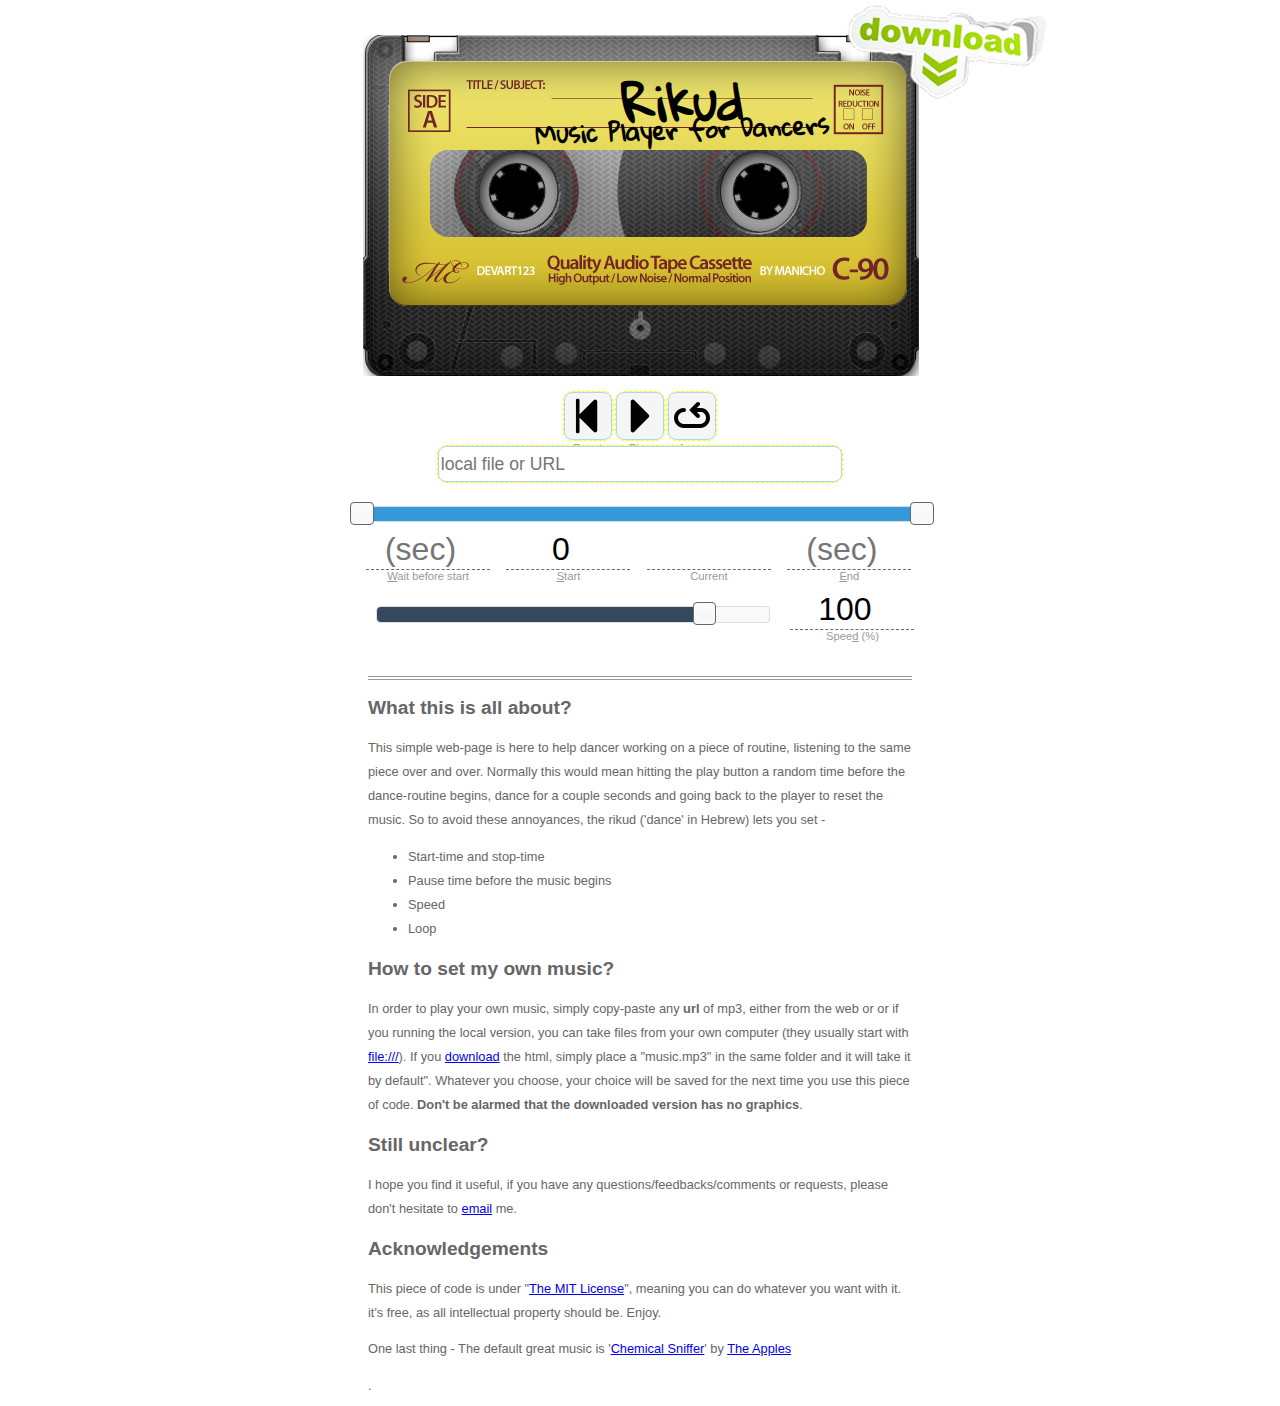
==== index.html @ 5a328374 "adding dropbox #2" ====
<!DOCTYPE html>
<html>
<head lang="en">
    <meta charset="UTF-8">
    <title>Rikud: Music Player for dancers</title>
    <style>
        body {
            font-family: arial, halvetica;
        }

        .error {
            color: maroon;
        }

        .u {
            text-decoration: underline;
        }

        .title {
            clear: both;
            display: block;
        }
        .subtitle {
            font-size: 1rem;
        }

        .remote-only {
            display: none;
        }
        /* ============================================================================================ */
        .cassette-label { text-align:center;}
        .controls {
            margin: 0 auto;
            width: 35rem;
        }

        .buttons {
            list-style:none;
            margin: 0 auto 1rem;
            padding: 0;
            text-align: center;
        }

        .buttons li{
            display: inline-block;
            margin:0;
        }

        .buttons input,
        .button {
            border: 0.1rem solid lightblue;
            border-radius:0.5rem;
            font-size:1.1rem;
            outline: 0.1rem dashed yellow;
            height: 32px;
        }
        .button {
            background-color: whitesmoke;
            cursor: pointer;
            width: 64px;
        }

        button.pressed,
        button:active {
            background-color: lightblue;
        }

        button.pressed label,
        button:active label {
            color: white;
        },
        .buttons .file {
            width:20rem;
        }
        .countdown {
            margin: 3% 47%;
            color: black;
            -webkit-text-fill-color: #c0392b; /* Will override color (regardless of order) */
            -webkit-text-stroke-width: 1px;
            -webkit-text-stroke-color: black;
            position: absolute;
            font-size:9rem;
            font-family: 'Walter Turncoat', cursive;
            z-index: 99;
        }

        /* ============================================================================================ */
        .controls label {
            color: #999;
            display: block;
            font-size:0.7rem;
            text-align: center;
        }
        .controls input[type="number"], .position {
            border: none;
            border-bottom: 0.1rem dashed dimgray;
            text-align: center;
            width: 7.5rem;
            font-size: 2rem;
        }

        .progress-control {
            list-style: none;
            margin: 0.5rem 0;
            padding: 0;
        }
        .progress-control li{
            display: inline-block;
            vertical-align: top;
            text-align: center;
            width:8.5rem;
        }

        .progress-bar {
            width: 100%;
        }

        .speedFieldRow {
            display: inline-block;
            text-align:center;
        }

        .speed-bar {
            width: 24.5rem;
            vertical-align: top;
            margin: 1rem;
        }
        /* ============================================================================================ */
        .readme {
            font-size: 0.8rem;
            width: 34rem;
            margin: 2rem auto 0;
            border-top: 0.3rem double #999;
            color: #666;
            line-height: 1.5rem;
        }
    </style>
</head>
<body id="body" class="">
<noscript class="error">
    <h2>JavaScript is disabled in your browser. How do you expect FileDrop to work?</h2>
</noscript>

<a href="index.html" id="linkDownload" accesskey="d" download="rikud" class="remote-only link-download" title="Download Player"><span>Download</span></a>

<audio id="audio" preload="none" type="audio/mpeg"></audio>

<div id="countdown" class="countdown"></div>
<header class="visuals remote-only">
    <div class="progress">
        <div class="cassette-parts cassette-back"></div>
        <div class="wheel-animation wheel-animation-left"></div>
        <div class="wheel-animation wheel-animation-right"></div>
        <div class="cassette-parts cassette-cover"></div>
        <h1 class="cassette-label"><span class="title">Rikud</span><span class="subtitle">Music Player for Dancers</span></h1>
        <div class="wheel-wrapper"><div id="wheel-left" class="wheel"></div><div class="wheel-height-keeper"></div></div>
        <div class="wheel-wrapper"><div id="wheel-right" class="wheel"></div><div class="wheel-height-keeper"></div></div>
    </div>
</header>

<form id="controls" class="controls">
    <div id="buttons" class="buttons">
        <button id="btnReset" name="btnReset" title="Reset" accesskey="r" class="button reset"><label class="lblButton" for="btnReset"><span class="u">R</span>eset</label></button>
        <button id="btnPlay"  name="btnPlay" title="Play" accesskey="p" class="button play"><label class="lblButton" for="btnPlay"><span class="u">P</span>lay</label></button>
        <button id="btnLoop"  name="btnLoop" title="Loop" accesskey="l" class="button loop"><label class="lblButton" for="btnLoop"> <span class="u">L</span>oop</label></button>
        <input type="text" id="file" name="file" class="file" required="required" placeholder="local file or URL"/>
    </div>

    <input type="range" name="progressBar" id="progressBar" class="progress-bar" min="0" max="1" value="0" step="0.001" />

    <ul class="progress-control">
        <li>
            <input type="number" name="delay" id="delay" placeholder="(sec)" min="0"/>
            <label for="end"><span class="u">W</span>ait before start</label>
        </li>
        <li>
            <input type="number" name="start" id="start" placeholder="(sec)" min="0"/>
            <label for="start"><span class="u">S</span>tart</label>
        </li>
        <li id="progress">
            <input name="currentPosition" id="currentPosition" type="text" class="position" readonly="readonly" />
            <label for="currentPosition">Current</label>
        </li>
        <li>
            <input type="number" name="end" id="end" placeholder="(sec)" min="0" />
            <label for="end"><span class="u">E</span>nd</label>
        </li>
    </ul>
    <input type="range" name="speedBar" id="speedBar" class="speed-bar" min="50" max="110" value="100" orient="horizontal"/>
    <div class="speedFieldRow">
        <input type="number" name="speed" id="speed" class="speed" min="50" max="110" value="100"/>
        <label for="speed">Spee<span class="u">d</span> (%)</label>
    </div>
</form>
<div class="readme">
    <h2>What this is all about?</h2>
    <p>
        This simple web-page is here to help dancer working on a piece of routine, listening to the same piece over and over.
        Normally this would mean hitting the play button a random time before the dance-routine begins, dance for a couple seconds and going back to the player to reset the music.
        So to avoid these annoyances, the rikud ('dance' in Hebrew) lets you set -
    </p>
    <ul>
        <li>Start-time and stop-time</li>
        <li>Pause time before the music begins</li>
        <li>Speed</li>
        <li>Loop</li>
    </ul>
    <h2>How to set my own music?</h2>
    <p>
        In order to play your own music, simply copy-paste any <strong>url</strong> of mp3, either from the web or or if you running the local version, you can take files from your own computer (they usually start with <a href="file:///" target="_blank">file:///</a>).
        If you <a href="index.html" download="rikud" title="Download Player">download</a> the html, simply place a "music.mp3" in the same folder and it will take it by default".
        Whatever you choose, your choice will be saved for the next time you use this piece of code.
        <strong>Don't be alarmed that the downloaded version has no graphics</strong>.
    </p>
    <h2>Still unclear?</h2>
    <p>I hope you find it useful, if you have any questions/feedbacks/comments or requests, please don't hesitate to <a href="mailto:odedshr@gmail.com" target="_blank">email</a> me.</p>
    <h2>Acknowledgements</h2>
    <p>This piece of code is under "<a href="http://opensource.org/licenses/MIT" target="_blank" title="What is MIT license?">The MIT License</a>", meaning you can do whatever you want with it. it's free, as all intellectual property should be. Enjoy.</p>
    <p>One last thing - The default great music is '<a href="http://theapplesfunk.bandcamp.com/track/chemical-sniffer" target="_blank">Chemical Sniffer</a>' by <a href="http://www.theapples.net/" title="check out The Apples Website" target="_blank">The Apples</a></p>.
</div>
</body>
<script type="text/javascript" src="rikudMusicPlayer.js"></script>
<script>
    "using strict";
    (function () {
        var     defaultFile = "music.mp3",
                isLoop = false,
                delayCountDown = false,
                prettifyTime = function prettifyTime (time) {
                    return ((time > 60) ? Math.floor(time/60)+":" : "") +(time % 60).toFixed(2);
                },
                getEventDispatcher = function getEventDispatcher (eventName) {
                    return function (ev) {
                        document.dispatchEvent(new CustomEvent(eventName, {detail: ev}));
                        return false;
                    };
                },
                setEventAndDefaultMethod = function setEventAndDefaultMethod (eventName, method) {
                    document.addEventListener(eventName,method);
                    return getEventDispatcher(eventName);
                },

                onPlayPausePressed = function onPlayPausePressed () {
                    document.dispatchEvent(new CustomEvent(dAudio.paused ? "play" : "pause"));
                },
                onPlay = function onPlay () {
                    dPlay.className += " pressed";

                    var delay = +dDelay.value;
                    if (dAudio.currentTime == (+dStart.value) && delay) {
                        if (delayCountDown) { clearInterval(delayCountDown); }
                        delayCountDown = window.setInterval(function () {
                            document.getElementById("countdown").innerHTML = --delay;
                            if (!delay) {
                                dAudio.play();
                                clearInterval(delayCountDown);
                                delete (delayCountDown);
                                document.getElementById("countdown").innerHTML = "";
                            }
                        }, 1000);
                    } else {
                        dAudio.play();
                    }
                },

                onReset = function onReset () {
                    var time = +dStart.value;
                    dAudio.currentTime = time;
                    dCurrentPosition.value = prettifyTime(time);
                    dProgressBar.value = dAudio.currentTime/ dAudio.duration;
                },
                onPause = function onPause () {
                    dAudio.pause();
                    dPlay.className = dPlay.className.replace(/ pressed/,"");
                },
                onStop = function onStop () {
                    document.dispatchEvent(new CustomEvent("reset"));
                    document.dispatchEvent(new CustomEvent("pause"));
                },
                onLoop = function onLoop () {
                    isLoop = !isLoop;
                    if (isLoop) {
                        dLoop.className += " pressed";
                    } else {
                        dLoop.className = dLoop.className.replace(/ pressed/,"");
                    }
                },
                onSpeed = function onSpeed (ev) {
                    var value = +ev.detail.target.value;
                    dAudio.playbackRate = (value)/100;
                    (ev.detail.target===dSpeed ? dSpeedBar : dSpeed).value = value;
                },
                onSetFile = function onSetFile () {
                    var path = dFile.value;
                    if (path=="") {
                        path = defaultFile;
                    }
                    if ((path.indexOf("dropbox")>-1) && path.indexOf("raw=1")==-1) {
                        path = (path.indexOf("?")==-1) ? path+"?raw=1" : path.replace(/\?/,"?raw=1&");
                    }
                    if (location.href.indexOf("file:///")==-1 && path.indexOf("file:///")>-1) {
                        if (confirm ("Cannot play local file from a remote page.\nDownload page?")) {
                            document.getElementById("linkDownload").click();
                        }
                        return;
                    }
                  dAudio.src = path;
                  if (localStorage) {
                      localStorage.setItem("rikudFile", dFile.value);
                  }
                },
                onPosition = function onPosition () {
                    dAudio.currentTime = dProgressBar.value * dAudio.duration;
                },
                onPlaying = function onPlaying () {
                    var time = dAudio.currentTime;
                    dCurrentPosition.value = prettifyTime(time);
                    dProgressBar.value = dAudio.currentTime/dAudio.duration;
                    var end = +dEnd.value;
                    if (end && end < time) {
                        document.dispatchEvent(new CustomEvent("stop"));
                        if (isLoop) {
                            document.dispatchEvent(new CustomEvent("play"));
                        }
                    }
                },
                onInterval = function onInterval () {
                    if (!dAudio.paused) {
                        document.dispatchEvent(new CustomEvent("playing"));
                    }
                },
                onError = function onError (ev) {
                    if (dAudio.error.code == 4) {
                        alert ("something went wrong\nI think I'm missing the audio file....");
                    } else {
                        alert ("oops! something went wrong");
                    }
                    document.dispatchEvent(new CustomEvent("stop"));
                },
                onAudioLoaded = function onAudioLoaded () {
                    dEnd.value = dAudio.duration.toFixed(2);
                }
                onKeyUp = function onKeyUp (ev) {
                    if (dFile !== document.activeElement) {
                        switch (String.fromCharCode(ev.which || ev.keyCode)) {
                            case "r":
                            case "R":
                                document.dispatchEvent(new CustomEvent("reset"));
                                break;
                            case "p":
                            case "P":
                                document.dispatchEvent(new CustomEvent("play"));
                                break;
                            case "l":
                            case "L":
                                document.dispatchEvent(new CustomEvent("loop"));
                                break;
                            case "w":
                            case "W":
                                dDelay.focus();
                                break;
                            case "s":
                            case "S":
                                dStart.focus();
                                break;
                            case "e":
                            case "E":
                                dEnd.focus();
                                break;
                            case "d":
                            case "D":
                                dSpeed.focus();
                                break;
                        }
                    }
                },
                onLoad = function onLoad () {
                    dAudio.onerror = setEventAndDefaultMethod("error", onError);
                    dAudio.oncanplaythrough = onAudioLoaded;
                    dFile.onchange = setEventAndDefaultMethod("setFile", onSetFile);
                    dReset.onclick = setEventAndDefaultMethod("reset", onReset);
                    dPlay.onclick = setEventAndDefaultMethod("playPausedPressed", onPlayPausePressed);
                    dLoop.onclick = setEventAndDefaultMethod("loop", onLoop);
                    dSpeed.onchange = setEventAndDefaultMethod("speed", onSpeed);
                    dSpeedBar.onchange = setEventAndDefaultMethod("speed", onSpeed);
                    dProgressBar.onchange = setEventAndDefaultMethod("position", onPosition);
                    setEventAndDefaultMethod("play", onPlay);
                    setEventAndDefaultMethod("stop", onStop); // stop = reset+pause
                    setEventAndDefaultMethod("pause", onPause);
                    setEventAndDefaultMethod("playing", onPlaying);
                    document.onkeyup = onKeyUp;

                    window.setInterval(onInterval, 1);

                    dAudio.src = defaultFile;
                    if (localStorage) {
                        var previousFile = localStorage.getItem("rikudFile");
                        if (typeof previousFile !== "undefined" && previousFile!="") {
                            dFile.value =previousFile;
                            onSetFile();
                        }
                    }
                    dAudio.play();
                    dAudio.pause();
                    dStart.value = 0;
                },
                dAudio = document.getElementById("audio"),
                dStart = document.getElementById("start"),
                dProgressBar = document.getElementById("progressBar"),
                dCurrentPosition = document.getElementById("currentPosition"),
                dEnd = document.getElementById("end"),
                dDelay = document.getElementById("delay"),
                dSpeed = document.getElementById("speed"),
                dSpeedBar = document.getElementById("speedBar"),
                dReset = document.getElementById("btnReset"),
                dPlay = document.getElementById("btnPlay"),
                dLoop = document.getElementById("btnLoop"),
                dFile = document.getElementById("file");

                window.onload = setEventAndDefaultMethod("onLoad", onLoad);
    })();
</script>
</html>
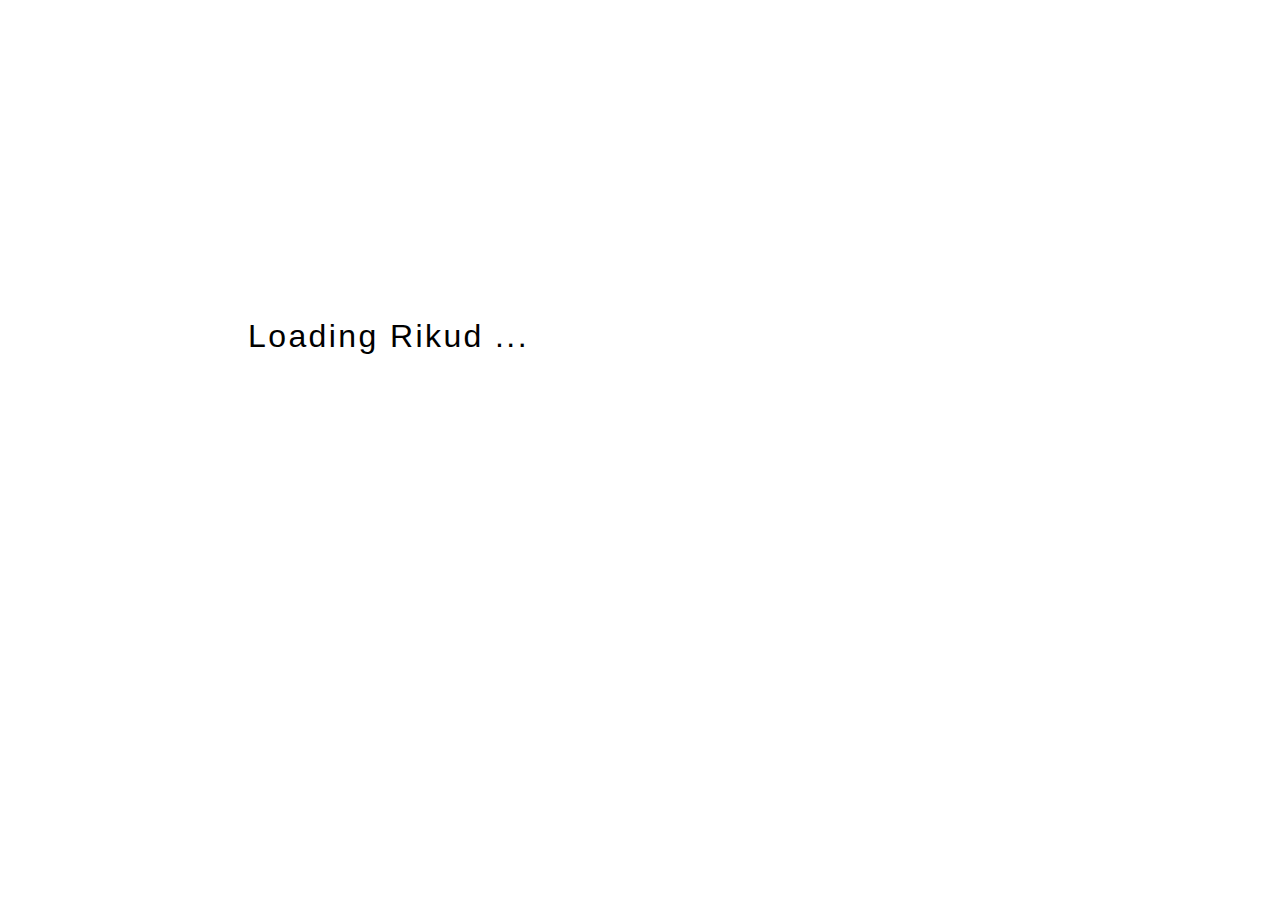
==== commit 7c58472d: "added youtube support" ====
--- a/index.html
+++ b/index.html
@@ -4,420 +4,114 @@
     <meta charset="UTF-8">
     <title>Rikud: Music Player for dancers</title>
     <style>
-        body {
-            font-family: arial, halvetica;
-        }
-
-        .error {
-            color: maroon;
-        }
-
-        .u {
-            text-decoration: underline;
-        }
-
-        .title {
-            clear: both;
-            display: block;
-        }
-        .subtitle {
-            font-size: 1rem;
-        }
-
-        .remote-only {
-            display: none;
-        }
-        /* ============================================================================================ */
-        .cassette-label { text-align:center;}
-        .controls {
-            margin: 0 auto;
-            width: 35rem;
-        }
-
-        .buttons {
-            list-style:none;
-            margin: 0 auto 1rem;
-            padding: 0;
-            text-align: center;
-        }
-
-        .buttons li{
-            display: inline-block;
-            margin:0;
-        }
-
-        .buttons input,
-        .button {
-            border: 0.1rem solid lightblue;
-            border-radius:0.5rem;
-            font-size:1.1rem;
-            outline: 0.1rem dashed yellow;
-            height: 32px;
-        }
-        .button {
-            background-color: whitesmoke;
-            cursor: pointer;
-            width: 64px;
-        }
-
-        button.pressed,
-        button:active {
-            background-color: lightblue;
-        }
-
-        button.pressed label,
-        button:active label {
-            color: white;
-        },
-        .buttons .file {
-            width:20rem;
-        }
-        .countdown {
-            margin: 3% 47%;
-            color: black;
-            -webkit-text-fill-color: #c0392b; /* Will override color (regardless of order) */
-            -webkit-text-stroke-width: 1px;
-            -webkit-text-stroke-color: black;
-            position: absolute;
-            font-size:9rem;
-            font-family: 'Walter Turncoat', cursive;
-            z-index: 99;
-        }
-
-        /* ============================================================================================ */
-        .controls label {
-            color: #999;
-            display: block;
-            font-size:0.7rem;
-            text-align: center;
-        }
-        .controls input[type="number"], .position {
-            border: none;
-            border-bottom: 0.1rem dashed dimgray;
-            text-align: center;
-            width: 7.5rem;
-            font-size: 2rem;
-        }
-
-        .progress-control {
-            list-style: none;
-            margin: 0.5rem 0;
-            padding: 0;
-        }
-        .progress-control li{
-            display: inline-block;
-            vertical-align: top;
-            text-align: center;
-            width:8.5rem;
-        }
-
-        .progress-bar {
-            width: 100%;
-        }
-
-        .speedFieldRow {
-            display: inline-block;
-            text-align:center;
-        }
-
-        .speed-bar {
-            width: 24.5rem;
-            vertical-align: top;
-            margin: 1rem;
-        }
-        /* ============================================================================================ */
-        .readme {
-            font-size: 0.8rem;
-            width: 34rem;
-            margin: 2rem auto 0;
-            border-top: 0.3rem double #999;
-            color: #666;
-            line-height: 1.5rem;
-        }
+        .progress-control li,.speed-bar{display:inline-block;vertical-align:top}body{font-family:"Lucida Sans Unicode","Lucida Grande",sans-serif;margin:0;padding:0}.error{color:maroon}.u{text-decoration:underline}.title{color:#333;clear:both;display:block;text-align:left;text-decoration:none;line-height:1.2rem;margin:0;padding:.3rem .5rem}.buttons,.cassette-label,.controls label,.countdown,.progress-control li,.speedFieldRow{text-align:center}.hidden,.link-download{display:none}.subtitle{font-size:1rem}.persistent:visited{color:#00f}.page.intro,.page.loading{font-size:2rem;margin:25% auto;width:49rem;line-height:1rem;letter-spacing:.15rem}@keyframes fade-in{from{opacity:0}to{opacity:1}}@keyframes fade-out{0%{opacity:1}100%{opacity:0}}.fade-in{animation-name:fade-in;animation-duration:2s;animation-timing-function:ease-out;animation-fill-mode:forwards}.fade-in,.fade-out{-webkit-animation-fill-mode:forwards}.fade-out{animation-name:fade-out;animation-duration:1s;animation-timing-function:ease-in;animation-fill-mode:forwards}.load-bar{height:.5rem;width:100%}.load-bar-progress:empty{background-color:#3498db;border-bottom:.1rem solid #34495e;box-shadow:0 .1rem .2rem #999;height:.1rem;width:0}.load-bar-progress:not(:empty){color:#34495e;font-family:monospace;font-size:1rem;margin:.5rem;width:10rem}.cassette-label{margin:0}.controls{margin:0 auto;width:35rem}.buttons{list-style:none;margin:0 auto 1rem;padding:0}.buttons li{display:inline-block;margin:0}.buton.url,.button.dropbox,.wheel-wrapper{display:none}.button,.buttons input{border:.1rem solid #add8e6;border-radius:.5rem;font-size:1.1rem;outline:0;height:32px}.button{background-color:#f5f5f5;cursor:pointer;width:64px}button.pressed,button:active{background-color:#add8e6}button.pressed label,button:active label{color:#fff}.countdown{color:#000;-webkit-text-fill-color:#c0392b;-webkit-text-stroke-width:1px;-webkit-text-stroke-color:#000;font-size:30rem;font-family:'Walter Turncoat',cursive;line-height:0;position:absolute;top:15rem;width:100%;z-index:99}.controls label{display:block;font-size:.7rem}.controls .lblButton{color:#333;cursor:pointer}.controls .lblField{color:#999}.controls input[type=number],.position{border:none;border-bottom:.1rem dashed #696969;text-align:center;width:7.5rem;font-size:2rem}.progress-control{list-style:none;margin:.5rem 0;padding:0}.progress-control li{width:8.5rem}.progress-bar{width:100%}.speedFieldRow{display:inline-block}.progress-bar .ui-slider-range{background:#3498db}.controls .progress-bar.ui-slider .ui-slider-handle,.controls .progress-bar.ui-slider .ui-slider-handle:hover{color:#34495e}.controls .ui-slider .ui-slider-handle{cursor:pointer;border-color:#666;line-height:1.1rem;width:.6rem}.progress-bar .progress-current{background:#34495e;top:-.02rem;position:absolute;z-index:2;width:0;height:.8em;cursor:default;-ms-touch-action:none;touch-action:none;border-top-left-radius:5px;border-bottom-left-radius:5px}.speed-bar{margin:1rem 1rem 0 0;width:25.5rem}.speed-bar .ui-slider-range{background:#34495e}.ui-widget-overlay{position:fixed;top:0;left:0;width:100%;height:100%}.ui-slider{position:relative;text-align:left}.ui-slider .ui-slider-handle{position:absolute;z-index:2;width:1.2em;height:1.2em;cursor:default;-ms-touch-action:none;touch-action:none}.ui-slider .ui-slider-range{position:absolute;z-index:1;font-size:.7em;display:block;border:0;background-position:0 0}.ui-slider.ui-state-disabled .ui-slider-handle,.ui-slider.ui-state-disabled .ui-slider-range{filter:inherit}.ui-slider-horizontal{height:.8em}.ui-slider-horizontal .ui-slider-handle{top:-.3em;margin-left:-.6em}.ui-slider-horizontal .ui-slider-range{top:0;height:100%}.ui-slider-horizontal .ui-slider-range-min{left:0}.ui-slider-horizontal .ui-slider-range-max{right:0}.ui-slider-vertical{width:.8em;height:100px}.ui-slider-vertical .ui-slider-handle{left:-.3em;margin-left:0;margin-bottom:-.6em}.ui-slider-vertical .ui-slider-range{left:0;width:100%}.ui-slider-vertical .ui-slider-range-min{bottom:0}.ui-slider-vertical .ui-slider-range-max{top:0}.ui-widget{font-family:Trebuchet MS,Tahoma,Verdana,Arial,sans-serif;font-size:1.1em}.ui-widget .ui-widget{font-size:1em}.ui-widget button,.ui-widget input,.ui-widget select,.ui-widget textarea{font-family:Trebuchet MS,Tahoma,Verdana,Arial,sans-serif;font-size:1em}.ui-widget-content{border:1px solid #ddd;background:50% top repeat-x #eee;color:#333}.ui-widget-content a{color:#333}.ui-widget-header{border:1px solid #e78f08;background:50% 50% repeat-x #f6a828;color:#fff;font-weight:700}.ui-widget-header a{color:#fff}.ui-state-default,.ui-widget-content .ui-state-default,.ui-widget-header .ui-state-default{border:1px solid #ccc;background:50% 50% repeat-x #f6f6f6;font-weight:700;color:#1c94c4}.ui-state-default a,.ui-state-default a:link,.ui-state-default a:visited{color:#1c94c4;text-decoration:none}.ui-state-focus,.ui-state-hover,.ui-widget-content .ui-state-focus,.ui-widget-content .ui-state-hover,.ui-widget-header .ui-state-focus,.ui-widget-header .ui-state-hover{border:1px solid #fbcb09;background:50% 50% repeat-x #fdf5ce;font-weight:700;color:#c77405}.ui-state-focus a,.ui-state-focus a:hover,.ui-state-focus a:link,.ui-state-focus a:visited,.ui-state-hover a,.ui-state-hover a:hover,.ui-state-hover a:link,.ui-state-hover a:visited{color:#c77405;text-decoration:none}.ui-state-active,.ui-widget-content .ui-state-active,.ui-widget-header .ui-state-active{border:1px solid #fbd850;background:50% 50% repeat-x #fff;font-weight:700;color:#eb8f00}.ui-state-active a,.ui-state-active a:link,.ui-state-active a:visited{color:#eb8f00;text-decoration:none}.ui-state-highlight,.ui-widget-content .ui-state-highlight,.ui-widget-header .ui-state-highlight{border:1px solid #fed22f;background:50% top repeat-x #ffe45c;color:#363636}.ui-state-highlight a,.ui-widget-content .ui-state-highlight a,.ui-widget-header .ui-state-highlight a{color:#363636}.ui-state-error,.ui-widget-content .ui-state-error,.ui-widget-header .ui-state-error{border:1px solid #cd0a0a;background:50% 50% #b81900;color:#fff}.ui-state-error a,.ui-state-error-text,.ui-widget-content .ui-state-error a,.ui-widget-content .ui-state-error-text,.ui-widget-header .ui-state-error a,.ui-widget-header .ui-state-error-text{color:#fff}.ui-priority-primary,.ui-widget-content .ui-priority-primary,.ui-widget-header .ui-priority-primary{font-weight:700}.ui-priority-secondary,.ui-widget-content .ui-priority-secondary,.ui-widget-header .ui-priority-secondary{opacity:.7;filter:Alpha(Opacity=70);font-weight:400}.ui-state-disabled,.ui-widget-content .ui-state-disabled,.ui-widget-header .ui-state-disabled{opacity:.35;filter:Alpha(Opacity=35);background-image:none}.ui-state-disabled .ui-icon{filter:Alpha(Opacity=35)}.readme{font-size:.8rem;width:34rem;margin:2rem auto 0;border-top:.3rem double #999;color:#666;line-height:1.5rem}
     </style>
+    <link rel="stylesheet" href="graphics.css" media="screen,print" />
 </head>
 <body id="body" class="">
 <noscript class="error">
     <h2>JavaScript is disabled in your browser. How do you expect FileDrop to work?</h2>
 </noscript>
+<div id="loadBar" class="load-bar">
+    <div id="loadBarProgress" class="load-bar-progress"></div>
+</div>
+<div id="pageLoading" class="page loading">
+    <p>Loading Rikud ...</p>
+</div>
+<div id="pageIntro" class="page intro hidden">
+    <p>Rikud is a music player for dancers</p>
+    <p>You start by selecting a <a href="#" id="introSelectFile" class="persistent">music file</a> or a <a href="#" id="introSelectURL" class="persistent">URL</a>.</p>
+</div>
+<div id="pageMain" class="page main hidden">
+    <a href="index.html" id="linkDownload" accesskey="d" download="rikud" class="link-download" title="Download Player"><span>Download</span></a>
 
-<a href="index.html" id="linkDownload" accesskey="d" download="rikud" class="remote-only link-download" title="Download Player"><span>Download</span></a>
+    <audio id="audio" preload="none" type="audio/mpeg"></audio>
+    <input type="file" id="browseFile" name="browseFile" accept="audio/*" class="hidden" />
 
-<audio id="audio" preload="none" type="audio/mpeg"></audio>
+    <div id="countdown" class="countdown"></div>
+    <header class="visuals">
+        <div class="progress">
+            <div class="cassette-parts cassette-back"></div>
+            <div class="wheel-animation wheel-animation-left"></div>
+            <div class="wheel-animation wheel-animation-right"></div>
+            <div class="cassette-parts cassette-cover"></div>
+            <h1 class="cassette-label"><a href="https://odedshr.github.io/rikud" target="_blank" class="title">Rikud</a><span class="subtitle" id="filename"></span></h1>
+            <div class="wheel-wrapper"><div id="wheel-left" class="wheel"></div><div class="wheel-height-keeper"></div></div>
+            <div class="wheel-wrapper"><div id="wheel-right" class="wheel"></div><div class="wheel-height-keeper"></div></div>
+        </div>
+    </header>
 
-<div id="countdown" class="countdown"></div>
-<header class="visuals remote-only">
-    <div class="progress">
-        <div class="cassette-parts cassette-back"></div>
-        <div class="wheel-animation wheel-animation-left"></div>
-        <div class="wheel-animation wheel-animation-right"></div>
-        <div class="cassette-parts cassette-cover"></div>
-        <h1 class="cassette-label"><span class="title">Rikud</span><span class="subtitle">Music Player for Dancers</span></h1>
-        <div class="wheel-wrapper"><div id="wheel-left" class="wheel"></div><div class="wheel-height-keeper"></div></div>
-        <div class="wheel-wrapper"><div id="wheel-right" class="wheel"></div><div class="wheel-height-keeper"></div></div>
+    <form id="controls" class="controls">
+        <div id="buttons" class="buttons">
+            <button id="btnReset" name="btnReset" title="Reset" accesskey="r" class="button reset"><label class="lblButton" for="btnReset"><span class="u">R</span>eset</label></button>
+            <button id="btnPlay"  name="btnPlay" title="Play" accesskey="p" class="button play"><label class="lblButton" for="btnPlay"><span class="u">P</span>lay</label></button>
+            <button id="btnLoop"  name="btnLoop" title="Loop" accesskey="l" class="button loop"><label class="lblButton" for="btnLoop"> <span class="u">L</span>oop</label></button>
+            <button id="btnEject" name="btnEject" title="Select File" accesskey="f" class="button eject"><label class="lblButton" for="btnEject"><span class="u">F</span>ile</label></button>
+            <button id="btnURL" name="btnURL" title="Select a URL" accesskey="x" class="button url"><label class="lblButton" for="btnURL"><span class="u">U</span>RL</label></button>
+            <button id="btnDropbox" name="btnDropbox" title="Select File from dropbox" accesskey="x" class="button dropbox"><label class="lblButton" for="btnDropbox">Dropbo<span class="u">x</span></label></button>
+        </div>
+
+        <div id="progressbar" class="progress-bar"></div>
+
+        <ul class="progress-control">
+            <li>
+                <input type="number" name="delay" id="delay" placeholder="(sec)" min="0" step="0.01"/>
+                <label for="end" class="lblField"><span class="u">W</span>ait before start</label>
+            </li>
+            <li>
+                <input type="number" name="start" id="start" placeholder="(sec)" min="0" step="0.01"/>
+                <label for="start" class="lblField"><span class="u">S</span>tart</label>
+            </li>
+            <li id="progress">
+                <input name="currentPosition" id="currentPosition" type="text" class="position" readonly="readonly" />
+                <label for="currentPosition" class="lblField">Current</label>
+            </li>
+            <li>
+                <input type="number" name="end" id="end" placeholder="(sec)" min="0" step="0.01" />
+                <label for="end" class="lblField"><span class="u">E</span>nd</label>
+            </li>
+        </ul>
+        <div id="speedBar" class="speed-bar"></div>
+        <div class="speedFieldRow">
+            <input type="number" name="speed" id="speed" class="speed" min="50" max="110" value="100"/>
+            <label for="speed" class="lblField">Spee<span class="u">d</span> (%)</label>
+        </div>
+    </form>
+    <div class="readme">
+        <h2>What this is all about?</h2>
+        <p>
+            This simple web-page is here to help dancer working on a piece of routine, listening to the same piece over and over.
+            Normally this would mean hitting the play button a random time before the dance-routine begins, dance for a couple seconds and going back to the player to reset the music.
+            So to avoid these annoyances, the rikud ('dance' in Hebrew) lets you set -
+        </p>
+        <ul>
+            <li>Start-time and stop-time</li>
+            <li>Pause time before the music begins</li>
+            <li>Speed</li>
+            <li>Loop</li>
+        </ul>
+        <p>I hope you find it useful, if you have any questions/feedbacks/comments or requests, please don't hesitate to <a href="mailto:odedshr@gmail.com" target="_blank">email</a> me.</p>
+        <h2>Acknowledgements</h2>
+        <p>This piece of code is under "<a href="http://opensource.org/licenses/MIT" target="_blank" title="What is MIT license?">The MIT License</a>", meaning you can do whatever you want with it. it's free, as all intellectual property should be. Enjoy.</p>
     </div>
-</header>
+</div>
 
-<form id="controls" class="controls">
-    <div id="buttons" class="buttons">
-        <button id="btnReset" name="btnReset" title="Reset" accesskey="r" class="button reset"><label class="lblButton" for="btnReset"><span class="u">R</span>eset</label></button>
-        <button id="btnPlay"  name="btnPlay" title="Play" accesskey="p" class="button play"><label class="lblButton" for="btnPlay"><span class="u">P</span>lay</label></button>
-        <button id="btnLoop"  name="btnLoop" title="Loop" accesskey="l" class="button loop"><label class="lblButton" for="btnLoop"> <span class="u">L</span>oop</label></button>
-        <input type="text" id="file" name="file" class="file" required="required" placeholder="local file or URL"/>
-    </div>
+</body>
+<script type="application/javascript">
+    "using strict";!function(){{var e=function(){var e={isLoop:!1,isPlaying:!1,isLocal:0==location.href.indexOf("file://"),sYoutubeDownloaderDomain:"https://dl-yt.herokuapp.com/",isYoutubeEnabled:!1},t=function(e){var t=document.createElement("script");return t.setAttribute("type","text/javascript"),t.src=e,document.getElementsByTagName("head")[0].appendChild(t),t},n=function(e,t){document.dispatchEvent(new CustomEvent(e,{detail:t}))},d=function(e){return function(t){return n(e,t),!1}},i=function(e,t){document.addEventListener(e,t)},o=function(e,t){return i(e,t),d(e)};return _arrayBufferToBase64=function(e){for(var t="",n=new Uint8Array(e),d=n.byteLength,i=0;d>i;i++)t+=String.fromCharCode(n[i]);return window.btoa(t)},onErrorLoadingFile=function(e){switch(e.target.error.code){case e.target.error.NOT_FOUND_ERR:alert("File Not Found!");break;case e.target.error.NOT_READABLE_ERR:alert("File is not readable");break;case e.target.error.ABORT_ERR:break;default:alert("An error occurred reading this file.")}},uploadFile=function(e){var t=(e.detail?e.detail:e).target.files[0],i=new FileReader;i.onerror=o("file-error",onErrorLoadingFile),i.onprogress=d("file-loading"),i.onload=function(e){n("file-loaded",{name:t.name,data:e.target.result})},i.onerror=function(e){alert("error "+e)},i.readAsDataURL(t)},saveFile=function(e){try{localStorage.setItem("music",JSON.stringify(e.detail))}catch(t){if("QuotaExceededError"==t.name){if(e.detail.onQuotaExceededError)return void e.detail.onQuotaExceededError();n("alert","File too big to be cached, bou can still play it")}else n("alert",t.message);localStorage.removeItem("music")}},onLoop=function(){this.isLoop=!this.isLoop,n("loop-"+this.isLoop)},onInterval=function(){this.isPlaying&&n("playing")},attemptToLoadFromStorage=function(){if(localStorage){var e=localStorage.getItem("music");if(e)return void window.setTimeout(function(){n("file-loaded",JSON.parse(e))},0)}n("no-file")},dropboxOptions={success:function(e){console.log(JSON.stringify(e[0]))},cancel:function(){},linkType:"preview",multiselect:!1,extensions:[".mp3",".m4a",".wav"]},selectFileFromDropbox=function(){return Dropbox&&Dropbox.choose(dropboxOptions),!1},init=function(){if(i("dropbox",selectFileFromDropbox.bind(e)),i("file-selected",uploadFile.bind(e)),i("file-loaded",saveFile.bind(e)),i("loop",onLoop.bind(e)),window.setInterval(onInterval.bind(e),1),attemptToLoadFromStorage(),!this.isLocal){var n=t("https://www.dropbox.com/static/api/2/dropins.js");n.id="dropboxjs",n.setAttribute("data-app-key","gtgt6pn5omtw4qc")}$.get(this.sYoutubeDownloaderDomain+"ping",function(t){e.isYoutubeEnabled="pong"==t})},e.setEventAndDefaultMethod=o.bind(e),e.getEventDispatcher=d.bind(e),e.addEventListener=i.bind(e),e.dispatchEvent=n.bind(e),e._arrayBufferToBase64=_arrayBufferToBase64.bind(e),window.onload=o("onAppReady",init.bind(e)),e}();!function(){var t={},n=!1,d="Music Player for Dancers",i=e.sYoutubeDownloaderDomain+"?url=",o=125,a=287,r=a-o,u=function(e,t){return e&&e.className.split(" ").indexOf(t)>-1},s=function(e,t,n,d){var i=e.className.split(" "),o=-1!=i.indexOf(t);o?(d||!n&&!d)&&i.splice(i.indexOf(t),1):(n||!n&&!d)&&i.push(t),e.className=i.join(" ")},l=function(e,t){s(e,t,!0,!1)},c=function(e,t){s(e,t,!1,!0)},f=function(e){return(e>60?Math.floor(e/60)+":":"")+(e%60).toFixed(2)},h=function(e){var t=" Bytes";return e>9999&&(e>999999?(t=" MBytes",e/=1e6):(t=" KBytes",e/=1e3)),e.toFixed(2).toString().replace(/\B(?=(\d{3})+(?!\d))/g,",")+t},p=function(e,t,n,d){l(e,t),window.setTimeout(function(){c(e,t),d&&d()},1e3*n)},F=function(e,t){c(e,"hidden"),p(e,"fade-in",2,function(){t&&t()})},m=function(e,t){p(e,"fade-out",1,function(){l(e,"hidden"),t&&t()})},g=function(e){console.log(e.detail)},b=function(e){alert(e.detail)},v=function(){return t.dfBrowseFile.click(),!1},E=function(){return!1},y=function(){var e=this;m(u(this.dPageMain,"hidden")?this.dPageLoading:this.dPageMain,function(){F(e.dPageIntro)})},D=function(e){e.detail.lengthComputable&&(t.dLoadProgressBar.style.width=Math.min(100,Math.round(e.detail.loaded/e.detail.total*100))+"%")},A=function(e){var t=e.detail.name,n=this;this.dFilename.innerHTML=t?t.replace(/\.mp3/,""):d,this.dAudio.src=e.detail.data,this.dAudio.play(),this.dAudio.pause(),this.dLoadProgressBar.style.width="",u(this.dPageMain,"hidden")&&m(u(this.dPageIntro,"hidden")?this.dPageLoading:this.dPageIntro,function(){F(n.dPageMain)})},w=function(e){return/^(https?|ftp):\/\/(((([a-z]|\d|-|\.|_|~|[\u00A0-\uD7FF\uF900-\uFDCF\uFDF0-\uFFEF])|(%[\da-f]{2})|[!\$&'\(\)\*\+,;=]|:)*@)?(((\d|[1-9]\d|1\d\d|2[0-4]\d|25[0-5])\.(\d|[1-9]\d|1\d\d|2[0-4]\d|25[0-5])\.(\d|[1-9]\d|1\d\d|2[0-4]\d|25[0-5])\.(\d|[1-9]\d|1\d\d|2[0-4]\d|25[0-5]))|((([a-z]|\d|[\u00A0-\uD7FF\uF900-\uFDCF\uFDF0-\uFFEF])|(([a-z]|\d|[\u00A0-\uD7FF\uF900-\uFDCF\uFDF0-\uFFEF])([a-z]|\d|-|\.|_|~|[\u00A0-\uD7FF\uF900-\uFDCF\uFDF0-\uFFEF])*([a-z]|\d|[\u00A0-\uD7FF\uF900-\uFDCF\uFDF0-\uFFEF])))\.)+(([a-z]|[\u00A0-\uD7FF\uF900-\uFDCF\uFDF0-\uFFEF])|(([a-z]|[\u00A0-\uD7FF\uF900-\uFDCF\uFDF0-\uFFEF])([a-z]|\d|-|\.|_|~|[\u00A0-\uD7FF\uF900-\uFDCF\uFDF0-\uFFEF])*([a-z]|[\u00A0-\uD7FF\uF900-\uFDCF\uFDF0-\uFFEF])))\.?)(:\d*)?)(\/((([a-z]|\d|-|\.|_|~|[\u00A0-\uD7FF\uF900-\uFDCF\uFDF0-\uFFEF])|(%[\da-f]{2})|[!\$&'\(\)\*\+,;=]|:|@)+(\/(([a-z]|\d|-|\.|_|~|[\u00A0-\uD7FF\uF900-\uFDCF\uFDF0-\uFFEF])|(%[\da-f]{2})|[!\$&'\(\)\*\+,;=]|:|@)*)*)?)?(\?((([a-z]|\d|-|\.|_|~|[\u00A0-\uD7FF\uF900-\uFDCF\uFDF0-\uFFEF])|(%[\da-f]{2})|[!\$&'\(\)\*\+,;=]|:|@)|[\uE000-\uF8FF]|\/|\?)*)?(\#((([a-z]|\d|-|\.|_|~|[\u00A0-\uD7FF\uF900-\uFDCF\uFDF0-\uFFEF])|(%[\da-f]{2})|[!\$&'\(\)\*\+,;=]|:|@)|\/|\?)*)?$/i.test(e)},L=function(n){var d=new XMLHttpRequest;return d.open("GET",n,!0),d.responseType="arraybuffer",d.onprogress=function(e){t.dLoadProgressBar.innerHTML=isNaN(e.loaded)?"Loading...":h(+e.loaded)+" loaded"},d.onload=function(){t.dLoadProgressBar.innerHTML="";var n=d.response;if(n){var i="data:audio/mpeg;base64,"+e._arrayBufferToBase64(n);e.dispatchEvent("file-loaded",{name:"song from web",data:i,onQuotaExceededError:function(){confirm("File to big to be cached (you can still play it).\nSave it locally for future use?")&&B(n)}})}},d.send(null),!1},B=function(e){var t=function(){var e=document.createElement("a");return document.body.appendChild(e),e.style="display: none",function(t,n){var d=new Blob(t,{type:"octet/stream"}),i=window.URL.createObjectURL(d);e.href=i,e.download=n,e.click(),window.URL.revokeObjectURL(i),document.body.removeChild(e)}}();t([e],"rikud.mp3")},P=function(){var t=prompt("enter a URL for an online music file");if(t)if(w(t)){var n="song from the web";if(t.indexOf("dropbox")>-1&&-1==t.indexOf("raw=1"))return t=-1==t.indexOf("?")?t+"?raw=1":t.replace(/\?/,"?raw=1&"),L(t);if(t.indexOf("youtube.com")||t.indexOf("youtu.be"))return e.isYoutubeEnabled?L(i+t):(alert("Unable to download from youtube at the moment. Please download the file to your computer first"),!1);e.dispatchEvent("file-loaded",{name:n,data:t})}else alert("bad URL provided");return!1},x=function(){alert(4==t.dAudio.error.code?"something went wrong\nI think I'm missing the audio file....":"oops! something went wrong"),e.dispatchEvent("stop")},C=function(){0==+t.dfEnd.value&&(t.dfEnd.value=t.dAudio.duration.toFixed(2))},I=function(){e.isPlaying=!e.isPlaying,e.dispatchEvent(e.isPlaying?"play":"pause")},M=function(){this.dbPlay.className+=" pressed";var t=+this.dfDelay.value,d=this;this.dAudio.currentTime==+this.dfStart.value&&t?(n&&clearInterval(this.delayCountDown),this.delayCountDown=window.setInterval(function(){d.dCountDown.innerHTML=""+--t,t&&e.isPlaying||(e.isPlaying&&d.dAudio.play(),clearInterval(d.delayCountDown),delete d.delayCountDown,d.dCountDown.innerHTML="")},1e3)):this.dAudio.play()},S=function(){var e=+this.dfStart.value;this.dAudio.currentTime=e,T.call(this,e),q.call(this)},k=function(){this.dAudio.pause(),c(this.dbPlay,"pressed")},R=function(){e.dispatchEvent("reset"),e.dispatchEvent("pause")},j=function(){s(this.dbLoop,"pressed")},T=function(e){this.dCurrentPosition.value=e.toFixed(2),this.dCurrentPosition.title=f(e)},O=function(){var t=+this.dfEnd.value,n=this.dAudio.currentTime;T.call(this,n),t&&n>t&&(e.dispatchEvent("stop"),e.isLoop&&e.dispatchEvent("play"))},_=function(t){switch(String.fromCharCode(t.which||t.keyCode)){case"f":case"F":e.dispatchEvent("eject");break;case"r":case"R":e.dispatchEvent("reset");break;case"p":case"P":e.dispatchEvent("play");break;case"l":case"L":e.dispatchEvent("loop");break;case"w":case"W":this.dfDelay.focus();break;case"s":case"S":this.dfStart.focus();break;case"e":case"E":this.dfEnd.focus();break;case"d":case"D":this.dfSpeed.focus();break;case"x":case"X":e.dispatchEvent("dropbox")}},N=function(e){return{range:"min",min:50,max:110,value:e,slide:U.bind(t)}},U=function(e,t){var n=t.value;this.dAudio.playbackRate=n/100,this.dfSpeed.value=t.value},z=function(){var e=this.dfSpeed.value;this.dAudio.playbackRate=e/100,this.jSpeedBar.slider(N(e))},H=function(e){var t=+e.detail.target.value;this.dAudio.playbackRate=t/100},W=function(e,t){e.style.height=t/1+"px",e.style.width=t/1+"px"},Y=function(){var e=+this.jProgressBar.width(),t=+this.dfStart.value/+this.dAudio.duration*e,n=Math.max(this.dAudio.currentTime/this.dAudio.duration*e-t,0);this.jCurrentProgress.css("left",t+"px").width(n+"px")},q=function(){var e=this.dAudio.currentTime/this.dAudio.duration;Y.call(this),W(this.dLeftWheel,o+e*r),W(this.dRightWheel,a-e*r)},Q=function(e,t){this.dfStart.value=(t.values[0]*this.dAudio.duration/100).toFixed(2),this.dfEnd.value=(t.values[1]*this.dAudio.duration/100).toFixed(2),Y.call(this)},J=function(e,n){return{range:!0,values:[e,n],slide:Q.bind(t)}},X=function(){var e=this.dfStart.value?100*+this.dfStart.value/this.dAudio.duration:0,t=this.dfEnd.value?100*+this.dfEnd.value/this.dAudio.duration:100;this.jCurrentProgress&&this.jCurrentProgress.remove(),this.jCurrentProgress=$('<span class="progress-current"id="progress-current"></span>'),this.jProgressBar.slider(J(e,t)),document.querySelector("#progressbar .ui-slider-handle").innerHTML="[",document.querySelector("#progressbar .ui-slider-handle:last-child").innerHTML="]",this.jProgressBar.prepend(this.jCurrentProgress),Y.call(this)},G=function(){this.jWheelAnimation.addClass("wheel-animation-play")},K=function(){this.jWheelAnimation.removeClass("wheel-animation-play")},V=function(){this.dfBrowseFile.onchange=e.setEventAndDefaultMethod("file-selected",E.bind(t)),this.dAudio.onerror=e.setEventAndDefaultMethod("audio-error",x.bind(t)),this.dAudio.oncanplaythrough=e.setEventAndDefaultMethod("audio-loaded",C.bind(t)),this.dbReset.onclick=e.setEventAndDefaultMethod("reset",S.bind(t)),this.dbPlay.onclick=e.setEventAndDefaultMethod("playPausedPressed",I.bind(t)),this.dbLoop.onclick=e.setEventAndDefaultMethod("loop",j.bind(t)),this.dbEject.onclick=e.setEventAndDefaultMethod("eject",v.bind(t)),this.dURL.onclick=e.setEventAndDefaultMethod("url",P.bind(t)),e.setEventAndDefaultMethod("play",M.bind(t)),e.setEventAndDefaultMethod("stop",R.bind(t)),e.setEventAndDefaultMethod("pause",k.bind(t)),e.setEventAndDefaultMethod("playing",O.bind(t)),e.setEventAndDefaultMethod("notify",g.bind(t)),e.setEventAndDefaultMethod("alert",b.bind(t)),document.onkeyup=_.bind(t),this.jWheelAnimation=$(".wheel-animation"),document.addEventListener("play",G.bind(t)),document.addEventListener("pause",K.bind(t)),this.dfStart.onblur=e.setEventAndDefaultMethod("section-updated",X.bind(t)),this.dfEnd.onblur=e.getEventDispatcher("section-updated"),this.jProgressBar=$("#progressbar"),X.call(this),q.call(this),document.addEventListener("playing",q.bind(t)),t.jSpeedBar=$("#speedBar"),document.addEventListener("speed",z.bind(t)),z.apply(t),this.dfSpeed.onchange=e.setEventAndDefaultMethod("speed",H.bind(t)),this.jSpeedBar.onchange=e.setEventAndDefaultMethod("speed",H.bind(t)),e.isLocal?this.dDropbox.parentNode.removeChild(this.dDropbox):this.dDropbox.onclick=e.getEventDispatcher("dropbox")};return e.addEventListener("onAppReady",V.bind(t)),e.addEventListener("file-loading",D.bind(t)),e.addEventListener("file-loaded",A.bind(t)),e.addEventListener("no-file",y.bind(t)),document.getElementById("introSelectFile").onclick=e.getEventDispatcher("eject"),document.getElementById("introSelectURL").onclick=e.getEventDispatcher("url"),t.dLoadProgressBar=document.getElementById("loadBarProgress"),t.dFilename=document.getElementById("filename"),t.dPageLoading=document.getElementById("pageLoading"),t.dPageIntro=document.getElementById("pageIntro"),t.dPageMain=document.getElementById("pageMain"),t.dfBrowseFile=document.getElementById("browseFile"),t.dAudio=document.getElementById("audio"),t.dCountDown=document.getElementById("countdown"),t.dfStart=document.getElementById("start"),t.dCurrentPosition=document.getElementById("currentPosition"),t.dfEnd=document.getElementById("end"),t.dfDelay=document.getElementById("delay"),t.dfSpeed=document.getElementById("speed"),t.dbReset=document.getElementById("btnReset"),t.dbPlay=document.getElementById("btnPlay"),t.dbLoop=document.getElementById("btnLoop"),t.dbEject=document.getElementById("btnEject"),t.dDropbox=document.getElementById("btnDropbox"),t.dURL=document.getElementById("btnURL"),t.dYoutube=document.getElementById("btnYoutube"),t.dLeftWheel=document.getElementById("wheel-left"),t.dRightWheel=document.getElementById("wheel-right"),t}()}}();
+</script>
+<script type="application/javascript">
+    /*! jQuery v1.7.1 jquery.com | jquery.org/license */
+    (function(a,b){function cy(a){return f.isWindow(a)?a:a.nodeType===9?a.defaultView||a.parentWindow:!1}function cv(a){if(!ck[a]){var b=c.body,d=f("<"+a+">").appendTo(b),e=d.css("display");d.remove();if(e==="none"||e===""){cl||(cl=c.createElement("iframe"),cl.frameBorder=cl.width=cl.height=0),b.appendChild(cl);if(!cm||!cl.createElement)cm=(cl.contentWindow||cl.contentDocument).document,cm.write((c.compatMode==="CSS1Compat"?"<!doctype html>":"")+"<html><body>"),cm.close();d=cm.createElement(a),cm.body.appendChild(d),e=f.css(d,"display"),b.removeChild(cl)}ck[a]=e}return ck[a]}function cu(a,b){var c={};f.each(cq.concat.apply([],cq.slice(0,b)),function(){c[this]=a});return c}function ct(){cr=b}function cs(){setTimeout(ct,0);return cr=f.now()}function cj(){try{return new a.ActiveXObject("Microsoft.XMLHTTP")}catch(b){}}function ci(){try{return new a.XMLHttpRequest}catch(b){}}function cc(a,c){a.dataFilter&&(c=a.dataFilter(c,a.dataType));var d=a.dataTypes,e={},g,h,i=d.length,j,k=d[0],l,m,n,o,p;for(g=1;g<i;g++){if(g===1)for(h in a.converters)typeof h=="string"&&(e[h.toLowerCase()]=a.converters[h]);l=k,k=d[g];if(k==="*")k=l;else if(l!=="*"&&l!==k){m=l+" "+k,n=e[m]||e["* "+k];if(!n){p=b;for(o in e){j=o.split(" ");if(j[0]===l||j[0]==="*"){p=e[j[1]+" "+k];if(p){o=e[o],o===!0?n=p:p===!0&&(n=o);break}}}}!n&&!p&&f.error("No conversion from "+m.replace(" "," to ")),n!==!0&&(c=n?n(c):p(o(c)))}}return c}function cb(a,c,d){var e=a.contents,f=a.dataTypes,g=a.responseFields,h,i,j,k;for(i in g)i in d&&(c[g[i]]=d[i]);while(f[0]==="*")f.shift(),h===b&&(h=a.mimeType||c.getResponseHeader("content-type"));if(h)for(i in e)if(e[i]&&e[i].test(h)){f.unshift(i);break}if(f[0]in d)j=f[0];else{for(i in d){if(!f[0]||a.converters[i+" "+f[0]]){j=i;break}k||(k=i)}j=j||k}if(j){j!==f[0]&&f.unshift(j);return d[j]}}function ca(a,b,c,d){if(f.isArray(b))f.each(b,function(b,e){c||bE.test(a)?d(a,e):ca(a+"["+(typeof e=="object"||f.isArray(e)?b:"")+"]",e,c,d)});else if(!c&&b!=null&&typeof b=="object")for(var e in b)ca(a+"["+e+"]",b[e],c,d);else d(a,b)}function b_(a,c){var d,e,g=f.ajaxSettings.flatOptions||{};for(d in c)c[d]!==b&&((g[d]?a:e||(e={}))[d]=c[d]);e&&f.extend(!0,a,e)}function b$(a,c,d,e,f,g){f=f||c.dataTypes[0],g=g||{},g[f]=!0;var h=a[f],i=0,j=h?h.length:0,k=a===bT,l;for(;i<j&&(k||!l);i++)l=h[i](c,d,e),typeof l=="string"&&(!k||g[l]?l=b:(c.dataTypes.unshift(l),l=b$(a,c,d,e,l,g)));(k||!l)&&!g["*"]&&(l=b$(a,c,d,e,"*",g));return l}function bZ(a){return function(b,c){typeof b!="string"&&(c=b,b="*");if(f.isFunction(c)){var d=b.toLowerCase().split(bP),e=0,g=d.length,h,i,j;for(;e<g;e++)h=d[e],j=/^\+/.test(h),j&&(h=h.substr(1)||"*"),i=a[h]=a[h]||[],i[j?"unshift":"push"](c)}}}function bC(a,b,c){var d=b==="width"?a.offsetWidth:a.offsetHeight,e=b==="width"?bx:by,g=0,h=e.length;if(d>0){if(c!=="border")for(;g<h;g++)c||(d-=parseFloat(f.css(a,"padding"+e[g]))||0),c==="margin"?d+=parseFloat(f.css(a,c+e[g]))||0:d-=parseFloat(f.css(a,"border"+e[g]+"Width"))||0;return d+"px"}d=bz(a,b,b);if(d<0||d==null)d=a.style[b]||0;d=parseFloat(d)||0;if(c)for(;g<h;g++)d+=parseFloat(f.css(a,"padding"+e[g]))||0,c!=="padding"&&(d+=parseFloat(f.css(a,"border"+e[g]+"Width"))||0),c==="margin"&&(d+=parseFloat(f.css(a,c+e[g]))||0);return d+"px"}function bp(a,b){b.src?f.ajax({url:b.src,async:!1,dataType:"script"}):f.globalEval((b.text||b.textContent||b.innerHTML||"").replace(bf,"/*$0*/")),b.parentNode&&b.parentNode.removeChild(b)}function bo(a){var b=c.createElement("div");bh.appendChild(b),b.innerHTML=a.outerHTML;return b.firstChild}function bn(a){var b=(a.nodeName||"").toLowerCase();b==="input"?bm(a):b!=="script"&&typeof a.getElementsByTagName!="undefined"&&f.grep(a.getElementsByTagName("input"),bm)}function bm(a){if(a.type==="checkbox"||a.type==="radio")a.defaultChecked=a.checked}function bl(a){return typeof a.getElementsByTagName!="undefined"?a.getElementsByTagName("*"):typeof a.querySelectorAll!="undefined"?a.querySelectorAll("*"):[]}function bk(a,b){var c;if(b.nodeType===1){b.clearAttributes&&b.clearAttributes(),b.mergeAttributes&&b.mergeAttributes(a),c=b.nodeName.toLowerCase();if(c==="object")b.outerHTML=a.outerHTML;else if(c!=="input"||a.type!=="checkbox"&&a.type!=="radio"){if(c==="option")b.selected=a.defaultSelected;else if(c==="input"||c==="textarea")b.defaultValue=a.defaultValue}else a.checked&&(b.defaultChecked=b.checked=a.checked),b.value!==a.value&&(b.value=a.value);b.removeAttribute(f.expando)}}function bj(a,b){if(b.nodeType===1&&!!f.hasData(a)){var c,d,e,g=f._data(a),h=f._data(b,g),i=g.events;if(i){delete h.handle,h.events={};for(c in i)for(d=0,e=i[c].length;d<e;d++)f.event.add(b,c+(i[c][d].namespace?".":"")+i[c][d].namespace,i[c][d],i[c][d].data)}h.data&&(h.data=f.extend({},h.data))}}function bi(a,b){return f.nodeName(a,"table")?a.getElementsByTagName("tbody")[0]||a.appendChild(a.ownerDocument.createElement("tbody")):a}function U(a){var b=V.split("|"),c=a.createDocumentFragment();if(c.createElement)while(b.length)c.createElement(b.pop());return c}function T(a,b,c){b=b||0;if(f.isFunction(b))return f.grep(a,function(a,d){var e=!!b.call(a,d,a);return e===c});if(b.nodeType)return f.grep(a,function(a,d){return a===b===c});if(typeof b=="string"){var d=f.grep(a,function(a){return a.nodeType===1});if(O.test(b))return f.filter(b,d,!c);b=f.filter(b,d)}return f.grep(a,function(a,d){return f.inArray(a,b)>=0===c})}function S(a){return!a||!a.parentNode||a.parentNode.nodeType===11}function K(){return!0}function J(){return!1}function n(a,b,c){var d=b+"defer",e=b+"queue",g=b+"mark",h=f._data(a,d);h&&(c==="queue"||!f._data(a,e))&&(c==="mark"||!f._data(a,g))&&setTimeout(function(){!f._data(a,e)&&!f._data(a,g)&&(f.removeData(a,d,!0),h.fire())},0)}function m(a){for(var b in a){if(b==="data"&&f.isEmptyObject(a[b]))continue;if(b!=="toJSON")return!1}return!0}function l(a,c,d){if(d===b&&a.nodeType===1){var e="data-"+c.replace(k,"-$1").toLowerCase();d=a.getAttribute(e);if(typeof d=="string"){try{d=d==="true"?!0:d==="false"?!1:d==="null"?null:f.isNumeric(d)?parseFloat(d):j.test(d)?f.parseJSON(d):d}catch(g){}f.data(a,c,d)}else d=b}return d}function h(a){var b=g[a]={},c,d;a=a.split(/\s+/);for(c=0,d=a.length;c<d;c++)b[a[c]]=!0;return b}var c=a.document,d=a.navigator,e=a.location,f=function(){function J(){if(!e.isReady){try{c.documentElement.doScroll("left")}catch(a){setTimeout(J,1);return}e.ready()}}var e=function(a,b){return new e.fn.init(a,b,h)},f=a.jQuery,g=a.$,h,i=/^(?:[^#<]*(<[\w\W]+>)[^>]*$|#([\w\-]*)$)/,j=/\S/,k=/^\s+/,l=/\s+$/,m=/^<(\w+)\s*\/?>(?:<\/\1>)?$/,n=/^[\],:{}\s]*$/,o=/\\(?:["\\\/bfnrt]|u[0-9a-fA-F]{4})/g,p=/"[^"\\\n\r]*"|true|false|null|-?\d+(?:\.\d*)?(?:[eE][+\-]?\d+)?/g,q=/(?:^|:|,)(?:\s*\[)+/g,r=/(webkit)[ \/]([\w.]+)/,s=/(opera)(?:.*version)?[ \/]([\w.]+)/,t=/(msie) ([\w.]+)/,u=/(mozilla)(?:.*? rv:([\w.]+))?/,v=/-([a-z]|[0-9])/ig,w=/^-ms-/,x=function(a,b){return(b+"").toUpperCase()},y=d.userAgent,z,A,B,C=Object.prototype.toString,D=Object.prototype.hasOwnProperty,E=Array.prototype.push,F=Array.prototype.slice,G=String.prototype.trim,H=Array.prototype.indexOf,I={};e.fn=e.prototype={constructor:e,init:function(a,d,f){var g,h,j,k;if(!a)return this;if(a.nodeType){this.context=this[0]=a,this.length=1;return this}if(a==="body"&&!d&&c.body){this.context=c,this[0]=c.body,this.selector=a,this.length=1;return this}if(typeof a=="string"){a.charAt(0)!=="<"||a.charAt(a.length-1)!==">"||a.length<3?g=i.exec(a):g=[null,a,null];if(g&&(g[1]||!d)){if(g[1]){d=d instanceof e?d[0]:d,k=d?d.ownerDocument||d:c,j=m.exec(a),j?e.isPlainObject(d)?(a=[c.createElement(j[1])],e.fn.attr.call(a,d,!0)):a=[k.createElement(j[1])]:(j=e.buildFragment([g[1]],[k]),a=(j.cacheable?e.clone(j.fragment):j.fragment).childNodes);return e.merge(this,a)}h=c.getElementById(g[2]);if(h&&h.parentNode){if(h.id!==g[2])return f.find(a);this.length=1,this[0]=h}this.context=c,this.selector=a;return this}return!d||d.jquery?(d||f).find(a):this.constructor(d).find(a)}if(e.isFunction(a))return f.ready(a);a.selector!==b&&(this.selector=a.selector,this.context=a.context);return e.makeArray(a,this)},selector:"",jquery:"1.7.1",length:0,size:function(){return this.length},toArray:function(){return F.call(this,0)},get:function(a){return a==null?this.toArray():a<0?this[this.length+a]:this[a]},pushStack:function(a,b,c){var d=this.constructor();e.isArray(a)?E.apply(d,a):e.merge(d,a),d.prevObject=this,d.context=this.context,b==="find"?d.selector=this.selector+(this.selector?" ":"")+c:b&&(d.selector=this.selector+"."+b+"("+c+")");return d},each:function(a,b){return e.each(this,a,b)},ready:function(a){e.bindReady(),A.add(a);return this},eq:function(a){a=+a;return a===-1?this.slice(a):this.slice(a,a+1)},first:function(){return this.eq(0)},last:function(){return this.eq(-1)},slice:function(){return this.pushStack(F.apply(this,arguments),"slice",F.call(arguments).join(","))},map:function(a){return this.pushStack(e.map(this,function(b,c){return a.call(b,c,b)}))},end:function(){return this.prevObject||this.constructor(null)},push:E,sort:[].sort,splice:[].splice},e.fn.init.prototype=e.fn,e.extend=e.fn.extend=function(){var a,c,d,f,g,h,i=arguments[0]||{},j=1,k=arguments.length,l=!1;typeof i=="boolean"&&(l=i,i=arguments[1]||{},j=2),typeof i!="object"&&!e.isFunction(i)&&(i={}),k===j&&(i=this,--j);for(;j<k;j++)if((a=arguments[j])!=null)for(c in a){d=i[c],f=a[c];if(i===f)continue;l&&f&&(e.isPlainObject(f)||(g=e.isArray(f)))?(g?(g=!1,h=d&&e.isArray(d)?d:[]):h=d&&e.isPlainObject(d)?d:{},i[c]=e.extend(l,h,f)):f!==b&&(i[c]=f)}return i},e.extend({noConflict:function(b){a.$===e&&(a.$=g),b&&a.jQuery===e&&(a.jQuery=f);return e},isReady:!1,readyWait:1,holdReady:function(a){a?e.readyWait++:e.ready(!0)},ready:function(a){if(a===!0&&!--e.readyWait||a!==!0&&!e.isReady){if(!c.body)return setTimeout(e.ready,1);e.isReady=!0;if(a!==!0&&--e.readyWait>0)return;A.fireWith(c,[e]),e.fn.trigger&&e(c).trigger("ready").off("ready")}},bindReady:function(){if(!A){A=e.Callbacks("once memory");if(c.readyState==="complete")return setTimeout(e.ready,1);if(c.addEventListener)c.addEventListener("DOMContentLoaded",B,!1),a.addEventListener("load",e.ready,!1);else if(c.attachEvent){c.attachEvent("onreadystatechange",B),a.attachEvent("onload",e.ready);var b=!1;try{b=a.frameElement==null}catch(d){}c.documentElement.doScroll&&b&&J()}}},isFunction:function(a){return e.type(a)==="function"},isArray:Array.isArray||function(a){return e.type(a)==="array"},isWindow:function(a){return a&&typeof a=="object"&&"setInterval"in a},isNumeric:function(a){return!isNaN(parseFloat(a))&&isFinite(a)},type:function(a){return a==null?String(a):I[C.call(a)]||"object"},isPlainObject:function(a){if(!a||e.type(a)!=="object"||a.nodeType||e.isWindow(a))return!1;try{if(a.constructor&&!D.call(a,"constructor")&&!D.call(a.constructor.prototype,"isPrototypeOf"))return!1}catch(c){return!1}var d;for(d in a);return d===b||D.call(a,d)},isEmptyObject:function(a){for(var b in a)return!1;return!0},error:function(a){throw new Error(a)},parseJSON:function(b){if(typeof b!="string"||!b)return null;b=e.trim(b);if(a.JSON&&a.JSON.parse)return a.JSON.parse(b);if(n.test(b.replace(o,"@").replace(p,"]").replace(q,"")))return(new Function("return "+b))();e.error("Invalid JSON: "+b)},parseXML:function(c){var d,f;try{a.DOMParser?(f=new DOMParser,d=f.parseFromString(c,"text/xml")):(d=new ActiveXObject("Microsoft.XMLDOM"),d.async="false",d.loadXML(c))}catch(g){d=b}(!d||!d.documentElement||d.getElementsByTagName("parsererror").length)&&e.error("Invalid XML: "+c);return d},noop:function(){},globalEval:function(b){b&&j.test(b)&&(a.execScript||function(b){a.eval.call(a,b)})(b)},camelCase:function(a){return a.replace(w,"ms-").replace(v,x)},nodeName:function(a,b){return a.nodeName&&a.nodeName.toUpperCase()===b.toUpperCase()},each:function(a,c,d){var f,g=0,h=a.length,i=h===b||e.isFunction(a);if(d){if(i){for(f in a)if(c.apply(a[f],d)===!1)break}else for(;g<h;)if(c.apply(a[g++],d)===!1)break}else if(i){for(f in a)if(c.call(a[f],f,a[f])===!1)break}else for(;g<h;)if(c.call(a[g],g,a[g++])===!1)break;return a},trim:G?function(a){return a==null?"":G.call(a)}:function(a){return a==null?"":(a+"").replace(k,"").replace(l,"")},makeArray:function(a,b){var c=b||[];if(a!=null){var d=e.type(a);a.length==null||d==="string"||d==="function"||d==="regexp"||e.isWindow(a)?E.call(c,a):e.merge(c,a)}return c},inArray:function(a,b,c){var d;if(b){if(H)return H.call(b,a,c);d=b.length,c=c?c<0?Math.max(0,d+c):c:0;for(;c<d;c++)if(c in b&&b[c]===a)return c}return-1},merge:function(a,c){var d=a.length,e=0;if(typeof c.length=="number")for(var f=c.length;e<f;e++)a[d++]=c[e];else while(c[e]!==b)a[d++]=c[e++];a.length=d;return a},grep:function(a,b,c){var d=[],e;c=!!c;for(var f=0,g=a.length;f<g;f++)e=!!b(a[f],f),c!==e&&d.push(a[f]);return d},map:function(a,c,d){var f,g,h=[],i=0,j=a.length,k=a instanceof e||j!==b&&typeof j=="number"&&(j>0&&a[0]&&a[j-1]||j===0||e.isArray(a));if(k)for(;i<j;i++)f=c(a[i],i,d),f!=null&&(h[h.length]=f);else for(g in a)f=c(a[g],g,d),f!=null&&(h[h.length]=f);return h.concat.apply([],h)},guid:1,proxy:function(a,c){if(typeof c=="string"){var d=a[c];c=a,a=d}if(!e.isFunction(a))return b;var f=F.call(arguments,2),g=function(){return a.apply(c,f.concat(F.call(arguments)))};g.guid=a.guid=a.guid||g.guid||e.guid++;return g},access:function(a,c,d,f,g,h){var i=a.length;if(typeof c=="object"){for(var j in c)e.access(a,j,c[j],f,g,d);return a}if(d!==b){f=!h&&f&&e.isFunction(d);for(var k=0;k<i;k++)g(a[k],c,f?d.call(a[k],k,g(a[k],c)):d,h);return a}return i?g(a[0],c):b},now:function(){return(new Date).getTime()},uaMatch:function(a){a=a.toLowerCase();var b=r.exec(a)||s.exec(a)||t.exec(a)||a.indexOf("compatible")<0&&u.exec(a)||[];return{browser:b[1]||"",version:b[2]||"0"}},sub:function(){function a(b,c){return new a.fn.init(b,c)}e.extend(!0,a,this),a.superclass=this,a.fn=a.prototype=this(),a.fn.constructor=a,a.sub=this.sub,a.fn.init=function(d,f){f&&f instanceof e&&!(f instanceof a)&&(f=a(f));return e.fn.init.call(this,d,f,b)},a.fn.init.prototype=a.fn;var b=a(c);return a},browser:{}}),e.each("Boolean Number String Function Array Date RegExp Object".split(" "),function(a,b){I["[object "+b+"]"]=b.toLowerCase()}),z=e.uaMatch(y),z.browser&&(e.browser[z.browser]=!0,e.browser.version=z.version),e.browser.webkit&&(e.browser.safari=!0),j.test(" ")&&(k=/^[\s\xA0]+/,l=/[\s\xA0]+$/),h=e(c),c.addEventListener?B=function(){c.removeEventListener("DOMContentLoaded",B,!1),e.ready()}:c.attachEvent&&(B=function(){c.readyState==="complete"&&(c.detachEvent("onreadystatechange",B),e.ready())});return e}(),g={};f.Callbacks=function(a){a=a?g[a]||h(a):{};var c=[],d=[],e,i,j,k,l,m=function(b){var d,e,g,h,i;for(d=0,e=b.length;d<e;d++)g=b[d],h=f.type(g),h==="array"?m(g):h==="function"&&(!a.unique||!o.has(g))&&c.push(g)},n=function(b,f){f=f||[],e=!a.memory||[b,f],i=!0,l=j||0,j=0,k=c.length;for(;c&&l<k;l++)if(c[l].apply(b,f)===!1&&a.stopOnFalse){e=!0;break}i=!1,c&&(a.once?e===!0?o.disable():c=[]:d&&d.length&&(e=d.shift(),o.fireWith(e[0],e[1])))},o={add:function(){if(c){var a=c.length;m(arguments),i?k=c.length:e&&e!==!0&&(j=a,n(e[0],e[1]))}return this},remove:function(){if(c){var b=arguments,d=0,e=b.length;for(;d<e;d++)for(var f=0;f<c.length;f++)if(b[d]===c[f]){i&&f<=k&&(k--,f<=l&&l--),c.splice(f--,1);if(a.unique)break}}return this},has:function(a){if(c){var b=0,d=c.length;for(;b<d;b++)if(a===c[b])return!0}return!1},empty:function(){c=[];return this},disable:function(){c=d=e=b;return this},disabled:function(){return!c},lock:function(){d=b,(!e||e===!0)&&o.disable();return this},locked:function(){return!d},fireWith:function(b,c){d&&(i?a.once||d.push([b,c]):(!a.once||!e)&&n(b,c));return this},fire:function(){o.fireWith(this,arguments);return this},fired:function(){return!!e}};return o};var i=[].slice;f.extend({Deferred:function(a){var b=f.Callbacks("once memory"),c=f.Callbacks("once memory"),d=f.Callbacks("memory"),e="pending",g={resolve:b,reject:c,notify:d},h={done:b.add,fail:c.add,progress:d.add,state:function(){return e},isResolved:b.fired,isRejected:c.fired,then:function(a,b,c){i.done(a).fail(b).progress(c);return this},always:function(){i.done.apply(i,arguments).fail.apply(i,arguments);return this},pipe:function(a,b,c){return f.Deferred(function(d){f.each({done:[a,"resolve"],fail:[b,"reject"],progress:[c,"notify"]},function(a,b){var c=b[0],e=b[1],g;f.isFunction(c)?i[a](function(){g=c.apply(this,arguments),g&&f.isFunction(g.promise)?g.promise().then(d.resolve,d.reject,d.notify):d[e+"With"](this===i?d:this,[g])}):i[a](d[e])})}).promise()},promise:function(a){if(a==null)a=h;else for(var b in h)a[b]=h[b];return a}},i=h.promise({}),j;for(j in g)i[j]=g[j].fire,i[j+"With"]=g[j].fireWith;i.done(function(){e="resolved"},c.disable,d.lock).fail(function(){e="rejected"},b.disable,d.lock),a&&a.call(i,i);return i},when:function(a){function m(a){return function(b){e[a]=arguments.length>1?i.call(arguments,0):b,j.notifyWith(k,e)}}function l(a){return function(c){b[a]=arguments.length>1?i.call(arguments,0):c,--g||j.resolveWith(j,b)}}var b=i.call(arguments,0),c=0,d=b.length,e=Array(d),g=d,h=d,j=d<=1&&a&&f.isFunction(a.promise)?a:f.Deferred(),k=j.promise();if(d>1){for(;c<d;c++)b[c]&&b[c].promise&&f.isFunction(b[c].promise)?b[c].promise().then(l(c),j.reject,m(c)):--g;g||j.resolveWith(j,b)}else j!==a&&j.resolveWith(j,d?[a]:[]);return k}}),f.support=function(){var b,d,e,g,h,i,j,k,l,m,n,o,p,q=c.createElement("div"),r=c.documentElement;q.setAttribute("className","t"),q.innerHTML="   <link/><table></table><a href='/a' style='top:1px;float:left;opacity:.55;'>a</a><input type='checkbox'/>",d=q.getElementsByTagName("*"),e=q.getElementsByTagName("a")[0];if(!d||!d.length||!e)return{};g=c.createElement("select"),h=g.appendChild(c.createElement("option")),i=q.getElementsByTagName("input")[0],b={leadingWhitespace:q.firstChild.nodeType===3,tbody:!q.getElementsByTagName("tbody").length,htmlSerialize:!!q.getElementsByTagName("link").length,style:/top/.test(e.getAttribute("style")),hrefNormalized:e.getAttribute("href")==="/a",opacity:/^0.55/.test(e.style.opacity),cssFloat:!!e.style.cssFloat,checkOn:i.value==="on",optSelected:h.selected,getSetAttribute:q.className!=="t",enctype:!!c.createElement("form").enctype,html5Clone:c.createElement("nav").cloneNode(!0).outerHTML!=="<:nav></:nav>",submitBubbles:!0,changeBubbles:!0,focusinBubbles:!1,deleteExpando:!0,noCloneEvent:!0,inlineBlockNeedsLayout:!1,shrinkWrapBlocks:!1,reliableMarginRight:!0},i.checked=!0,b.noCloneChecked=i.cloneNode(!0).checked,g.disabled=!0,b.optDisabled=!h.disabled;try{delete q.test}catch(s){b.deleteExpando=!1}!q.addEventListener&&q.attachEvent&&q.fireEvent&&(q.attachEvent("onclick",function(){b.noCloneEvent=!1}),q.cloneNode(!0).fireEvent("onclick")),i=c.createElement("input"),i.value="t",i.setAttribute("type","radio"),b.radioValue=i.value==="t",i.setAttribute("checked","checked"),q.appendChild(i),k=c.createDocumentFragment(),k.appendChild(q.lastChild),b.checkClone=k.cloneNode(!0).cloneNode(!0).lastChild.checked,b.appendChecked=i.checked,k.removeChild(i),k.appendChild(q),q.innerHTML="",a.getComputedStyle&&(j=c.createElement("div"),j.style.width="0",j.style.marginRight="0",q.style.width="2px",q.appendChild(j),b.reliableMarginRight=(parseInt((a.getComputedStyle(j,null)||{marginRight:0}).marginRight,10)||0)===0);if(q.attachEvent)for(o in{submit:1,change:1,focusin:1})n="on"+o,p=n in q,p||(q.setAttribute(n,"return;"),p=typeof q[n]=="function"),b[o+"Bubbles"]=p;k.removeChild(q),k=g=h=j=q=i=null,f(function(){var a,d,e,g,h,i,j,k,m,n,o,r=c.getElementsByTagName("body")[0];!r||(j=1,k="position:absolute;top:0;left:0;width:1px;height:1px;margin:0;",m="visibility:hidden;border:0;",n="style='"+k+"border:5px solid #000;padding:0;'",o="<div "+n+"><div></div></div>"+"<table "+n+" cellpadding='0' cellspacing='0'>"+"<tr><td></td></tr></table>",a=c.createElement("div"),a.style.cssText=m+"width:0;height:0;position:static;top:0;margin-top:"+j+"px",r.insertBefore(a,r.firstChild),q=c.createElement("div"),a.appendChild(q),q.innerHTML="<table><tr><td style='padding:0;border:0;display:none'></td><td>t</td></tr></table>",l=q.getElementsByTagName("td"),p=l[0].offsetHeight===0,l[0].style.display="",l[1].style.display="none",b.reliableHiddenOffsets=p&&l[0].offsetHeight===0,q.innerHTML="",q.style.width=q.style.paddingLeft="1px",f.boxModel=b.boxModel=q.offsetWidth===2,typeof q.style.zoom!="undefined"&&(q.style.display="inline",q.style.zoom=1,b.inlineBlockNeedsLayout=q.offsetWidth===2,q.style.display="",q.innerHTML="<div style='width:4px;'></div>",b.shrinkWrapBlocks=q.offsetWidth!==2),q.style.cssText=k+m,q.innerHTML=o,d=q.firstChild,e=d.firstChild,h=d.nextSibling.firstChild.firstChild,i={doesNotAddBorder:e.offsetTop!==5,doesAddBorderForTableAndCells:h.offsetTop===5},e.style.position="fixed",e.style.top="20px",i.fixedPosition=e.offsetTop===20||e.offsetTop===15,e.style.position=e.style.top="",d.style.overflow="hidden",d.style.position="relative",i.subtractsBorderForOverflowNotVisible=e.offsetTop===-5,i.doesNotIncludeMarginInBodyOffset=r.offsetTop!==j,r.removeChild(a),q=a=null,f.extend(b,i))});return b}();var j=/^(?:\{.*\}|\[.*\])$/,k=/([A-Z])/g;f.extend({cache:{},uuid:0,expando:"jQuery"+(f.fn.jquery+Math.random()).replace(/\D/g,""),noData:{embed:!0,object:"clsid:D27CDB6E-AE6D-11cf-96B8-444553540000",applet:!0},hasData:function(a){a=a.nodeType?f.cache[a[f.expando]]:a[f.expando];return!!a&&!m(a)},data:function(a,c,d,e){if(!!f.acceptData(a)){var g,h,i,j=f.expando,k=typeof c=="string",l=a.nodeType,m=l?f.cache:a,n=l?a[j]:a[j]&&j,o=c==="events";if((!n||!m[n]||!o&&!e&&!m[n].data)&&k&&d===b)return;n||(l?a[j]=n=++f.uuid:n=j),m[n]||(m[n]={},l||(m[n].toJSON=f.noop));if(typeof c=="object"||typeof c=="function")e?m[n]=f.extend(m[n],c):m[n].data=f.extend(m[n].data,c);g=h=m[n],e||(h.data||(h.data={}),h=h.data),d!==b&&(h[f.camelCase(c)]=d);if(o&&!h[c])return g.events;k?(i=h[c],i==null&&(i=h[f.camelCase(c)])):i=h;return i}},removeData:function(a,b,c){if(!!f.acceptData(a)){var d,e,g,h=f.expando,i=a.nodeType,j=i?f.cache:a,k=i?a[h]:h;if(!j[k])return;if(b){d=c?j[k]:j[k].data;if(d){f.isArray(b)||(b in d?b=[b]:(b=f.camelCase(b),b in d?b=[b]:b=b.split(" ")));for(e=0,g=b.length;e<g;e++)delete d[b[e]];if(!(c?m:f.isEmptyObject)(d))return}}if(!c){delete j[k].data;if(!m(j[k]))return}f.support.deleteExpando||!j.setInterval?delete j[k]:j[k]=null,i&&(f.support.deleteExpando?delete a[h]:a.removeAttribute?a.removeAttribute(h):a[h]=null)}},_data:function(a,b,c){return f.data(a,b,c,!0)},acceptData:function(a){if(a.nodeName){var b=f.noData[a.nodeName.toLowerCase()];if(b)return b!==!0&&a.getAttribute("classid")===b}return!0}}),f.fn.extend({data:function(a,c){var d,e,g,h=null;if(typeof a=="undefined"){if(this.length){h=f.data(this[0]);if(this[0].nodeType===1&&!f._data(this[0],"parsedAttrs")){e=this[0].attributes;for(var i=0,j=e.length;i<j;i++)g=e[i].name,g.indexOf("data-")===0&&(g=f.camelCase(g.substring(5)),l(this[0],g,h[g]));f._data(this[0],"parsedAttrs",!0)}}return h}if(typeof a=="object")return this.each(function(){f.data(this,a)});d=a.split("."),d[1]=d[1]?"."+d[1]:"";if(c===b){h=this.triggerHandler("getData"+d[1]+"!",[d[0]]),h===b&&this.length&&(h=f.data(this[0],a),h=l(this[0],a,h));return h===b&&d[1]?this.data(d[0]):h}return this.each(function(){var b=f(this),e=[d[0],c];b.triggerHandler("setData"+d[1]+"!",e),f.data(this,a,c),b.triggerHandler("changeData"+d[1]+"!",e)})},removeData:function(a){return this.each(function(){f.removeData(this,a)})}}),f.extend({_mark:function(a,b){a&&(b=(b||"fx")+"mark",f._data(a,b,(f._data(a,b)||0)+1))},_unmark:function(a,b,c){a!==!0&&(c=b,b=a,a=!1);if(b){c=c||"fx";var d=c+"mark",e=a?0:(f._data(b,d)||1)-1;e?f._data(b,d,e):(f.removeData(b,d,!0),n(b,c,"mark"))}},queue:function(a,b,c){var d;if(a){b=(b||"fx")+"queue",d=f._data(a,b),c&&(!d||f.isArray(c)?d=f._data(a,b,f.makeArray(c)):d.push(c));return d||[]}},dequeue:function(a,b){b=b||"fx";var c=f.queue(a,b),d=c.shift(),e={};d==="inprogress"&&(d=c.shift()),d&&(b==="fx"&&c.unshift("inprogress"),f._data(a,b+".run",e),d.call(a,function(){f.dequeue(a,b)},e)),c.length||(f.removeData(a,b+"queue "+b+".run",!0),n(a,b,"queue"))}}),f.fn.extend({queue:function(a,c){typeof a!="string"&&(c=a,a="fx");if(c===b)return f.queue(this[0],a);return this.each(function(){var b=f.queue(this,a,c);a==="fx"&&b[0]!=="inprogress"&&f.dequeue(this,a)})},dequeue:function(a){return this.each(function(){f.dequeue(this,a)})},delay:function(a,b){a=f.fx?f.fx.speeds[a]||a:a,b=b||"fx";return this.queue(b,function(b,c){var d=setTimeout(b,a);c.stop=function(){clearTimeout(d)}})},clearQueue:function(a){return this.queue(a||"fx",[])},promise:function(a,c){function m(){--h||d.resolveWith(e,[e])}typeof a!="string"&&(c=a,a=b),a=a||"fx";var d=f.Deferred(),e=this,g=e.length,h=1,i=a+"defer",j=a+"queue",k=a+"mark",l;while(g--)if(l=f.data(e[g],i,b,!0)||(f.data(e[g],j,b,!0)||f.data(e[g],k,b,!0))&&f.data(e[g],i,f.Callbacks("once memory"),!0))h++,l.add(m);m();return d.promise()}});var o=/[\n\t\r]/g,p=/\s+/,q=/\r/g,r=/^(?:button|input)$/i,s=/^(?:button|input|object|select|textarea)$/i,t=/^a(?:rea)?$/i,u=/^(?:autofocus|autoplay|async|checked|controls|defer|disabled|hidden|loop|multiple|open|readonly|required|scoped|selected)$/i,v=f.support.getSetAttribute,w,x,y;f.fn.extend({attr:function(a,b){return f.access(this,a,b,!0,f.attr)},removeAttr:function(a){return this.each(function(){f.removeAttr(this,a)})},prop:function(a,b){return f.access(this,a,b,!0,f.prop)},removeProp:function(a){a=f.propFix[a]||a;return this.each(function(){try{this[a]=b,delete this[a]}catch(c){}})},addClass:function(a){var b,c,d,e,g,h,i;if(f.isFunction(a))return this.each(function(b){f(this).addClass(a.call(this,b,this.className))});if(a&&typeof a=="string"){b=a.split(p);for(c=0,d=this.length;c<d;c++){e=this[c];if(e.nodeType===1)if(!e.className&&b.length===1)e.className=a;else{g=" "+e.className+" ";for(h=0,i=b.length;h<i;h++)~g.indexOf(" "+b[h]+" ")||(g+=b[h]+" ");e.className=f.trim(g)}}}return this},removeClass:function(a){var c,d,e,g,h,i,j;if(f.isFunction(a))return this.each(function(b){f(this).removeClass(a.call(this,b,this.className))});if(a&&typeof a=="string"||a===b){c=(a||"").split(p);for(d=0,e=this.length;d<e;d++){g=this[d];if(g.nodeType===1&&g.className)if(a){h=(" "+g.className+" ").replace(o," ");for(i=0,j=c.length;i<j;i++)h=h.replace(" "+c[i]+" "," ");g.className=f.trim(h)}else g.className=""}}return this},toggleClass:function(a,b){var c=typeof a,d=typeof b=="boolean";if(f.isFunction(a))return this.each(function(c){f(this).toggleClass(a.call(this,c,this.className,b),b)});return this.each(function(){if(c==="string"){var e,g=0,h=f(this),i=b,j=a.split(p);while(e=j[g++])i=d?i:!h.hasClass(e),h[i?"addClass":"removeClass"](e)}else if(c==="undefined"||c==="boolean")this.className&&f._data(this,"__className__",this.className),this.className=this.className||a===!1?"":f._data(this,"__className__")||""})},hasClass:function(a){var b=" "+a+" ",c=0,d=this.length;for(;c<d;c++)if(this[c].nodeType===1&&(" "+this[c].className+" ").replace(o," ").indexOf(b)>-1)return!0;return!1},val:function(a){var c,d,e,g=this[0];{if(!!arguments.length){e=f.isFunction(a);return this.each(function(d){var g=f(this),h;if(this.nodeType===1){e?h=a.call(this,d,g.val()):h=a,h==null?h="":typeof h=="number"?h+="":f.isArray(h)&&(h=f.map(h,function(a){return a==null?"":a+""})),c=f.valHooks[this.nodeName.toLowerCase()]||f.valHooks[this.type];if(!c||!("set"in c)||c.set(this,h,"value")===b)this.value=h}})}if(g){c=f.valHooks[g.nodeName.toLowerCase()]||f.valHooks[g.type];if(c&&"get"in c&&(d=c.get(g,"value"))!==b)return d;d=g.value;return typeof d=="string"?d.replace(q,""):d==null?"":d}}}}),f.extend({valHooks:{option:{get:function(a){var b=a.attributes.value;return!b||b.specified?a.value:a.text}},select:{get:function(a){var b,c,d,e,g=a.selectedIndex,h=[],i=a.options,j=a.type==="select-one";if(g<0)return null;c=j?g:0,d=j?g+1:i.length;for(;c<d;c++){e=i[c];if(e.selected&&(f.support.optDisabled?!e.disabled:e.getAttribute("disabled")===null)&&(!e.parentNode.disabled||!f.nodeName(e.parentNode,"optgroup"))){b=f(e).val();if(j)return b;h.push(b)}}if(j&&!h.length&&i.length)return f(i[g]).val();return h},set:function(a,b){var c=f.makeArray(b);f(a).find("option").each(function(){this.selected=f.inArray(f(this).val(),c)>=0}),c.length||(a.selectedIndex=-1);return c}}},attrFn:{val:!0,css:!0,html:!0,text:!0,data:!0,width:!0,height:!0,offset:!0},attr:function(a,c,d,e){var g,h,i,j=a.nodeType;if(!!a&&j!==3&&j!==8&&j!==2){if(e&&c in f.attrFn)return f(a)[c](d);if(typeof a.getAttribute=="undefined")return f.prop(a,c,d);i=j!==1||!f.isXMLDoc(a),i&&(c=c.toLowerCase(),h=f.attrHooks[c]||(u.test(c)?x:w));if(d!==b){if(d===null){f.removeAttr(a,c);return}if(h&&"set"in h&&i&&(g=h.set(a,d,c))!==b)return g;a.setAttribute(c,""+d);return d}if(h&&"get"in h&&i&&(g=h.get(a,c))!==null)return g;g=a.getAttribute(c);return g===null?b:g}},removeAttr:function(a,b){var c,d,e,g,h=0;if(b&&a.nodeType===1){d=b.toLowerCase().split(p),g=d.length;for(;h<g;h++)e=d[h],e&&(c=f.propFix[e]||e,f.attr(a,e,""),a.removeAttribute(v?e:c),u.test(e)&&c in a&&(a[c]=!1))}},attrHooks:{type:{set:function(a,b){if(r.test(a.nodeName)&&a.parentNode)f.error("type property can't be changed");else if(!f.support.radioValue&&b==="radio"&&f.nodeName(a,"input")){var c=a.value;a.setAttribute("type",b),c&&(a.value=c);return b}}},value:{get:function(a,b){if(w&&f.nodeName(a,"button"))return w.get(a,b);return b in a?a.value:null},set:function(a,b,c){if(w&&f.nodeName(a,"button"))return w.set(a,b,c);a.value=b}}},propFix:{tabindex:"tabIndex",readonly:"readOnly","for":"htmlFor","class":"className",maxlength:"maxLength",cellspacing:"cellSpacing",cellpadding:"cellPadding",rowspan:"rowSpan",colspan:"colSpan",usemap:"useMap",frameborder:"frameBorder",contenteditable:"contentEditable"},prop:function(a,c,d){var e,g,h,i=a.nodeType;if(!!a&&i!==3&&i!==8&&i!==2){h=i!==1||!f.isXMLDoc(a),h&&(c=f.propFix[c]||c,g=f.propHooks[c]);return d!==b?g&&"set"in g&&(e=g.set(a,d,c))!==b?e:a[c]=d:g&&"get"in g&&(e=g.get(a,c))!==null?e:a[c]}},propHooks:{tabIndex:{get:function(a){var c=a.getAttributeNode("tabindex");return c&&c.specified?parseInt(c.value,10):s.test(a.nodeName)||t.test(a.nodeName)&&a.href?0:b}}}}),f.attrHooks.tabindex=f.propHooks.tabIndex,x={get:function(a,c){var d,e=f.prop(a,c);return e===!0||typeof e!="boolean"&&(d=a.getAttributeNode(c))&&d.nodeValue!==!1?c.toLowerCase():b},set:function(a,b,c){var d;b===!1?f.removeAttr(a,c):(d=f.propFix[c]||c,d in a&&(a[d]=!0),a.setAttribute(c,c.toLowerCase()));return c}},v||(y={name:!0,id:!0},w=f.valHooks.button={get:function(a,c){var d;d=a.getAttributeNode(c);return d&&(y[c]?d.nodeValue!=="":d.specified)?d.nodeValue:b},set:function(a,b,d){var e=a.getAttributeNode(d);e||(e=c.createAttribute(d),a.setAttributeNode(e));return e.nodeValue=b+""}},f.attrHooks.tabindex.set=w.set,f.each(["width","height"],function(a,b){f.attrHooks[b]=f.extend(f.attrHooks[b],{set:function(a,c){if(c===""){a.setAttribute(b,"auto");return c}}})}),f.attrHooks.contenteditable={get:w.get,set:function(a,b,c){b===""&&(b="false"),w.set(a,b,c)}}),f.support.hrefNormalized||f.each(["href","src","width","height"],function(a,c){f.attrHooks[c]=f.extend(f.attrHooks[c],{get:function(a){var d=a.getAttribute(c,2);return d===null?b:d}})}),f.support.style||(f.attrHooks.style={get:function(a){return a.style.cssText.toLowerCase()||b},set:function(a,b){return a.style.cssText=""+b}}),f.support.optSelected||(f.propHooks.selected=f.extend(f.propHooks.selected,{get:function(a){var b=a.parentNode;b&&(b.selectedIndex,b.parentNode&&b.parentNode.selectedIndex);return null}})),f.support.enctype||(f.propFix.enctype="encoding"),f.support.checkOn||f.each(["radio","checkbox"],function(){f.valHooks[this]={get:function(a){return a.getAttribute("value")===null?"on":a.value}}}),f.each(["radio","checkbox"],function(){f.valHooks[this]=f.extend(f.valHooks[this],{set:function(a,b){if(f.isArray(b))return a.checked=f.inArray(f(a).val(),b)>=0}})});var z=/^(?:textarea|input|select)$/i,A=/^([^\.]*)?(?:\.(.+))?$/,B=/\bhover(\.\S+)?\b/,C=/^key/,D=/^(?:mouse|contextmenu)|click/,E=/^(?:focusinfocus|focusoutblur)$/,F=/^(\w*)(?:#([\w\-]+))?(?:\.([\w\-]+))?$/,G=function(a){var b=F.exec(a);b&&(b[1]=(b[1]||"").toLowerCase(),b[3]=b[3]&&new RegExp("(?:^|\\s)"+b[3]+"(?:\\s|$)"));return b},H=function(a,b){var c=a.attributes||{};return(!b[1]||a.nodeName.toLowerCase()===b[1])&&(!b[2]||(c.id||{}).value===b[2])&&(!b[3]||b[3].test((c["class"]||{}).value))},I=function(a){return f.event.special.hover?a:a.replace(B,"mouseenter$1 mouseleave$1")};
+        f.event={add:function(a,c,d,e,g){var h,i,j,k,l,m,n,o,p,q,r,s;if(!(a.nodeType===3||a.nodeType===8||!c||!d||!(h=f._data(a)))){d.handler&&(p=d,d=p.handler),d.guid||(d.guid=f.guid++),j=h.events,j||(h.events=j={}),i=h.handle,i||(h.handle=i=function(a){return typeof f!="undefined"&&(!a||f.event.triggered!==a.type)?f.event.dispatch.apply(i.elem,arguments):b},i.elem=a),c=f.trim(I(c)).split(" ");for(k=0;k<c.length;k++){l=A.exec(c[k])||[],m=l[1],n=(l[2]||"").split(".").sort(),s=f.event.special[m]||{},m=(g?s.delegateType:s.bindType)||m,s=f.event.special[m]||{},o=f.extend({type:m,origType:l[1],data:e,handler:d,guid:d.guid,selector:g,quick:G(g),namespace:n.join(".")},p),r=j[m];if(!r){r=j[m]=[],r.delegateCount=0;if(!s.setup||s.setup.call(a,e,n,i)===!1)a.addEventListener?a.addEventListener(m,i,!1):a.attachEvent&&a.attachEvent("on"+m,i)}s.add&&(s.add.call(a,o),o.handler.guid||(o.handler.guid=d.guid)),g?r.splice(r.delegateCount++,0,o):r.push(o),f.event.global[m]=!0}a=null}},global:{},remove:function(a,b,c,d,e){var g=f.hasData(a)&&f._data(a),h,i,j,k,l,m,n,o,p,q,r,s;if(!!g&&!!(o=g.events)){b=f.trim(I(b||"")).split(" ");for(h=0;h<b.length;h++){i=A.exec(b[h])||[],j=k=i[1],l=i[2];if(!j){for(j in o)f.event.remove(a,j+b[h],c,d,!0);continue}p=f.event.special[j]||{},j=(d?p.delegateType:p.bindType)||j,r=o[j]||[],m=r.length,l=l?new RegExp("(^|\\.)"+l.split(".").sort().join("\\.(?:.*\\.)?")+"(\\.|$)"):null;for(n=0;n<r.length;n++)s=r[n],(e||k===s.origType)&&(!c||c.guid===s.guid)&&(!l||l.test(s.namespace))&&(!d||d===s.selector||d==="**"&&s.selector)&&(r.splice(n--,1),s.selector&&r.delegateCount--,p.remove&&p.remove.call(a,s));r.length===0&&m!==r.length&&((!p.teardown||p.teardown.call(a,l)===!1)&&f.removeEvent(a,j,g.handle),delete o[j])}f.isEmptyObject(o)&&(q=g.handle,q&&(q.elem=null),f.removeData(a,["events","handle"],!0))}},customEvent:{getData:!0,setData:!0,changeData:!0},trigger:function(c,d,e,g){if(!e||e.nodeType!==3&&e.nodeType!==8){var h=c.type||c,i=[],j,k,l,m,n,o,p,q,r,s;if(E.test(h+f.event.triggered))return;h.indexOf("!")>=0&&(h=h.slice(0,-1),k=!0),h.indexOf(".")>=0&&(i=h.split("."),h=i.shift(),i.sort());if((!e||f.event.customEvent[h])&&!f.event.global[h])return;c=typeof c=="object"?c[f.expando]?c:new f.Event(h,c):new f.Event(h),c.type=h,c.isTrigger=!0,c.exclusive=k,c.namespace=i.join("."),c.namespace_re=c.namespace?new RegExp("(^|\\.)"+i.join("\\.(?:.*\\.)?")+"(\\.|$)"):null,o=h.indexOf(":")<0?"on"+h:"";if(!e){j=f.cache;for(l in j)j[l].events&&j[l].events[h]&&f.event.trigger(c,d,j[l].handle.elem,!0);return}c.result=b,c.target||(c.target=e),d=d!=null?f.makeArray(d):[],d.unshift(c),p=f.event.special[h]||{};if(p.trigger&&p.trigger.apply(e,d)===!1)return;r=[[e,p.bindType||h]];if(!g&&!p.noBubble&&!f.isWindow(e)){s=p.delegateType||h,m=E.test(s+h)?e:e.parentNode,n=null;for(;m;m=m.parentNode)r.push([m,s]),n=m;n&&n===e.ownerDocument&&r.push([n.defaultView||n.parentWindow||a,s])}for(l=0;l<r.length&&!c.isPropagationStopped();l++)m=r[l][0],c.type=r[l][1],q=(f._data(m,"events")||{})[c.type]&&f._data(m,"handle"),q&&q.apply(m,d),q=o&&m[o],q&&f.acceptData(m)&&q.apply(m,d)===!1&&c.preventDefault();c.type=h,!g&&!c.isDefaultPrevented()&&(!p._default||p._default.apply(e.ownerDocument,d)===!1)&&(h!=="click"||!f.nodeName(e,"a"))&&f.acceptData(e)&&o&&e[h]&&(h!=="focus"&&h!=="blur"||c.target.offsetWidth!==0)&&!f.isWindow(e)&&(n=e[o],n&&(e[o]=null),f.event.triggered=h,e[h](),f.event.triggered=b,n&&(e[o]=n));return c.result}},dispatch:function(c){c=f.event.fix(c||a.event);var d=(f._data(this,"events")||{})[c.type]||[],e=d.delegateCount,g=[].slice.call(arguments,0),h=!c.exclusive&&!c.namespace,i=[],j,k,l,m,n,o,p,q,r,s,t;g[0]=c,c.delegateTarget=this;if(e&&!c.target.disabled&&(!c.button||c.type!=="click")){m=f(this),m.context=this.ownerDocument||this;for(l=c.target;l!=this;l=l.parentNode||this){o={},q=[],m[0]=l;for(j=0;j<e;j++)r=d[j],s=r.selector,o[s]===b&&(o[s]=r.quick?H(l,r.quick):m.is(s)),o[s]&&q.push(r);q.length&&i.push({elem:l,matches:q})}}d.length>e&&i.push({elem:this,matches:d.slice(e)});for(j=0;j<i.length&&!c.isPropagationStopped();j++){p=i[j],c.currentTarget=p.elem;for(k=0;k<p.matches.length&&!c.isImmediatePropagationStopped();k++){r=p.matches[k];if(h||!c.namespace&&!r.namespace||c.namespace_re&&c.namespace_re.test(r.namespace))c.data=r.data,c.handleObj=r,n=((f.event.special[r.origType]||{}).handle||r.handler).apply(p.elem,g),n!==b&&(c.result=n,n===!1&&(c.preventDefault(),c.stopPropagation()))}}return c.result},props:"attrChange attrName relatedNode srcElement altKey bubbles cancelable ctrlKey currentTarget eventPhase metaKey relatedTarget shiftKey target timeStamp view which".split(" "),fixHooks:{},keyHooks:{props:"char charCode key keyCode".split(" "),filter:function(a,b){a.which==null&&(a.which=b.charCode!=null?b.charCode:b.keyCode);return a}},mouseHooks:{props:"button buttons clientX clientY fromElement offsetX offsetY pageX pageY screenX screenY toElement".split(" "),filter:function(a,d){var e,f,g,h=d.button,i=d.fromElement;a.pageX==null&&d.clientX!=null&&(e=a.target.ownerDocument||c,f=e.documentElement,g=e.body,a.pageX=d.clientX+(f&&f.scrollLeft||g&&g.scrollLeft||0)-(f&&f.clientLeft||g&&g.clientLeft||0),a.pageY=d.clientY+(f&&f.scrollTop||g&&g.scrollTop||0)-(f&&f.clientTop||g&&g.clientTop||0)),!a.relatedTarget&&i&&(a.relatedTarget=i===a.target?d.toElement:i),!a.which&&h!==b&&(a.which=h&1?1:h&2?3:h&4?2:0);return a}},fix:function(a){if(a[f.expando])return a;var d,e,g=a,h=f.event.fixHooks[a.type]||{},i=h.props?this.props.concat(h.props):this.props;a=f.Event(g);for(d=i.length;d;)e=i[--d],a[e]=g[e];a.target||(a.target=g.srcElement||c),a.target.nodeType===3&&(a.target=a.target.parentNode),a.metaKey===b&&(a.metaKey=a.ctrlKey);return h.filter?h.filter(a,g):a},special:{ready:{setup:f.bindReady},load:{noBubble:!0},focus:{delegateType:"focusin"},blur:{delegateType:"focusout"},beforeunload:{setup:function(a,b,c){f.isWindow(this)&&(this.onbeforeunload=c)},teardown:function(a,b){this.onbeforeunload===b&&(this.onbeforeunload=null)}}},simulate:function(a,b,c,d){var e=f.extend(new f.Event,c,{type:a,isSimulated:!0,originalEvent:{}});d?f.event.trigger(e,null,b):f.event.dispatch.call(b,e),e.isDefaultPrevented()&&c.preventDefault()}},f.event.handle=f.event.dispatch,f.removeEvent=c.removeEventListener?function(a,b,c){a.removeEventListener&&a.removeEventListener(b,c,!1)}:function(a,b,c){a.detachEvent&&a.detachEvent("on"+b,c)},f.Event=function(a,b){if(!(this instanceof f.Event))return new f.Event(a,b);a&&a.type?(this.originalEvent=a,this.type=a.type,this.isDefaultPrevented=a.defaultPrevented||a.returnValue===!1||a.getPreventDefault&&a.getPreventDefault()?K:J):this.type=a,b&&f.extend(this,b),this.timeStamp=a&&a.timeStamp||f.now(),this[f.expando]=!0},f.Event.prototype={preventDefault:function(){this.isDefaultPrevented=K;var a=this.originalEvent;!a||(a.preventDefault?a.preventDefault():a.returnValue=!1)},stopPropagation:function(){this.isPropagationStopped=K;var a=this.originalEvent;!a||(a.stopPropagation&&a.stopPropagation(),a.cancelBubble=!0)},stopImmediatePropagation:function(){this.isImmediatePropagationStopped=K,this.stopPropagation()},isDefaultPrevented:J,isPropagationStopped:J,isImmediatePropagationStopped:J},f.each({mouseenter:"mouseover",mouseleave:"mouseout"},function(a,b){f.event.special[a]={delegateType:b,bindType:b,handle:function(a){var c=this,d=a.relatedTarget,e=a.handleObj,g=e.selector,h;if(!d||d!==c&&!f.contains(c,d))a.type=e.origType,h=e.handler.apply(this,arguments),a.type=b;return h}}}),f.support.submitBubbles||(f.event.special.submit={setup:function(){if(f.nodeName(this,"form"))return!1;f.event.add(this,"click._submit keypress._submit",function(a){var c=a.target,d=f.nodeName(c,"input")||f.nodeName(c,"button")?c.form:b;d&&!d._submit_attached&&(f.event.add(d,"submit._submit",function(a){this.parentNode&&!a.isTrigger&&f.event.simulate("submit",this.parentNode,a,!0)}),d._submit_attached=!0)})},teardown:function(){if(f.nodeName(this,"form"))return!1;f.event.remove(this,"._submit")}}),f.support.changeBubbles||(f.event.special.change={setup:function(){if(z.test(this.nodeName)){if(this.type==="checkbox"||this.type==="radio")f.event.add(this,"propertychange._change",function(a){a.originalEvent.propertyName==="checked"&&(this._just_changed=!0)}),f.event.add(this,"click._change",function(a){this._just_changed&&!a.isTrigger&&(this._just_changed=!1,f.event.simulate("change",this,a,!0))});return!1}f.event.add(this,"beforeactivate._change",function(a){var b=a.target;z.test(b.nodeName)&&!b._change_attached&&(f.event.add(b,"change._change",function(a){this.parentNode&&!a.isSimulated&&!a.isTrigger&&f.event.simulate("change",this.parentNode,a,!0)}),b._change_attached=!0)})},handle:function(a){var b=a.target;if(this!==b||a.isSimulated||a.isTrigger||b.type!=="radio"&&b.type!=="checkbox")return a.handleObj.handler.apply(this,arguments)},teardown:function(){f.event.remove(this,"._change");return z.test(this.nodeName)}}),f.support.focusinBubbles||f.each({focus:"focusin",blur:"focusout"},function(a,b){var d=0,e=function(a){f.event.simulate(b,a.target,f.event.fix(a),!0)};f.event.special[b]={setup:function(){d++===0&&c.addEventListener(a,e,!0)},teardown:function(){--d===0&&c.removeEventListener(a,e,!0)}}}),f.fn.extend({on:function(a,c,d,e,g){var h,i;if(typeof a=="object"){typeof c!="string"&&(d=c,c=b);for(i in a)this.on(i,c,d,a[i],g);return this}d==null&&e==null?(e=c,d=c=b):e==null&&(typeof c=="string"?(e=d,d=b):(e=d,d=c,c=b));if(e===!1)e=J;else if(!e)return this;g===1&&(h=e,e=function(a){f().off(a);return h.apply(this,arguments)},e.guid=h.guid||(h.guid=f.guid++));return this.each(function(){f.event.add(this,a,e,d,c)})},one:function(a,b,c,d){return this.on.call(this,a,b,c,d,1)},off:function(a,c,d){if(a&&a.preventDefault&&a.handleObj){var e=a.handleObj;f(a.delegateTarget).off(e.namespace?e.type+"."+e.namespace:e.type,e.selector,e.handler);return this}if(typeof a=="object"){for(var g in a)this.off(g,c,a[g]);return this}if(c===!1||typeof c=="function")d=c,c=b;d===!1&&(d=J);return this.each(function(){f.event.remove(this,a,d,c)})},bind:function(a,b,c){return this.on(a,null,b,c)},unbind:function(a,b){return this.off(a,null,b)},live:function(a,b,c){f(this.context).on(a,this.selector,b,c);return this},die:function(a,b){f(this.context).off(a,this.selector||"**",b);return this},delegate:function(a,b,c,d){return this.on(b,a,c,d)},undelegate:function(a,b,c){return arguments.length==1?this.off(a,"**"):this.off(b,a,c)},trigger:function(a,b){return this.each(function(){f.event.trigger(a,b,this)})},triggerHandler:function(a,b){if(this[0])return f.event.trigger(a,b,this[0],!0)},toggle:function(a){var b=arguments,c=a.guid||f.guid++,d=0,e=function(c){var e=(f._data(this,"lastToggle"+a.guid)||0)%d;f._data(this,"lastToggle"+a.guid,e+1),c.preventDefault();return b[e].apply(this,arguments)||!1};e.guid=c;while(d<b.length)b[d++].guid=c;return this.click(e)},hover:function(a,b){return this.mouseenter(a).mouseleave(b||a)}}),f.each("blur focus focusin focusout load resize scroll unload click dblclick mousedown mouseup mousemove mouseover mouseout mouseenter mouseleave change select submit keydown keypress keyup error contextmenu".split(" "),function(a,b){f.fn[b]=function(a,c){c==null&&(c=a,a=null);return arguments.length>0?this.on(b,null,a,c):this.trigger(b)},f.attrFn&&(f.attrFn[b]=!0),C.test(b)&&(f.event.fixHooks[b]=f.event.keyHooks),D.test(b)&&(f.event.fixHooks[b]=f.event.mouseHooks)}),function(){function x(a,b,c,e,f,g){for(var h=0,i=e.length;h<i;h++){var j=e[h];if(j){var k=!1;j=j[a];while(j){if(j[d]===c){k=e[j.sizset];break}if(j.nodeType===1){g||(j[d]=c,j.sizset=h);if(typeof b!="string"){if(j===b){k=!0;break}}else if(m.filter(b,[j]).length>0){k=j;break}}j=j[a]}e[h]=k}}}function w(a,b,c,e,f,g){for(var h=0,i=e.length;h<i;h++){var j=e[h];if(j){var k=!1;j=j[a];while(j){if(j[d]===c){k=e[j.sizset];break}j.nodeType===1&&!g&&(j[d]=c,j.sizset=h);if(j.nodeName.toLowerCase()===b){k=j;break}j=j[a]}e[h]=k}}}var a=/((?:\((?:\([^()]+\)|[^()]+)+\)|\[(?:\[[^\[\]]*\]|['"][^'"]*['"]|[^\[\]'"]+)+\]|\\.|[^ >+~,(\[\\]+)+|[>+~])(\s*,\s*)?((?:.|\r|\n)*)/g,d="sizcache"+(Math.random()+"").replace(".",""),e=0,g=Object.prototype.toString,h=!1,i=!0,j=/\\/g,k=/\r\n/g,l=/\W/;[0,0].sort(function(){i=!1;return 0});var m=function(b,d,e,f){e=e||[],d=d||c;var h=d;if(d.nodeType!==1&&d.nodeType!==9)return[];if(!b||typeof b!="string")return e;var i,j,k,l,n,q,r,t,u=!0,v=m.isXML(d),w=[],x=b;do{a.exec(""),i=a.exec(x);if(i){x=i[3],w.push(i[1]);if(i[2]){l=i[3];break}}}while(i);if(w.length>1&&p.exec(b))if(w.length===2&&o.relative[w[0]])j=y(w[0]+w[1],d,f);else{j=o.relative[w[0]]?[d]:m(w.shift(),d);while(w.length)b=w.shift(),o.relative[b]&&(b+=w.shift()),j=y(b,j,f)}else{!f&&w.length>1&&d.nodeType===9&&!v&&o.match.ID.test(w[0])&&!o.match.ID.test(w[w.length-1])&&(n=m.find(w.shift(),d,v),d=n.expr?m.filter(n.expr,n.set)[0]:n.set[0]);if(d){n=f?{expr:w.pop(),set:s(f)}:m.find(w.pop(),w.length===1&&(w[0]==="~"||w[0]==="+")&&d.parentNode?d.parentNode:d,v),j=n.expr?m.filter(n.expr,n.set):n.set,w.length>0?k=s(j):u=!1;while(w.length)q=w.pop(),r=q,o.relative[q]?r=w.pop():q="",r==null&&(r=d),o.relative[q](k,r,v)}else k=w=[]}k||(k=j),k||m.error(q||b);if(g.call(k)==="[object Array]")if(!u)e.push.apply(e,k);else if(d&&d.nodeType===1)for(t=0;k[t]!=null;t++)k[t]&&(k[t]===!0||k[t].nodeType===1&&m.contains(d,k[t]))&&e.push(j[t]);else for(t=0;k[t]!=null;t++)k[t]&&k[t].nodeType===1&&e.push(j[t]);else s(k,e);l&&(m(l,h,e,f),m.uniqueSort(e));return e};m.uniqueSort=function(a){if(u){h=i,a.sort(u);if(h)for(var b=1;b<a.length;b++)a[b]===a[b-1]&&a.splice(b--,1)}return a},m.matches=function(a,b){return m(a,null,null,b)},m.matchesSelector=function(a,b){return m(b,null,null,[a]).length>0},m.find=function(a,b,c){var d,e,f,g,h,i;if(!a)return[];for(e=0,f=o.order.length;e<f;e++){h=o.order[e];if(g=o.leftMatch[h].exec(a)){i=g[1],g.splice(1,1);if(i.substr(i.length-1)!=="\\"){g[1]=(g[1]||"").replace(j,""),d=o.find[h](g,b,c);if(d!=null){a=a.replace(o.match[h],"");break}}}}d||(d=typeof b.getElementsByTagName!="undefined"?b.getElementsByTagName("*"):[]);return{set:d,expr:a}},m.filter=function(a,c,d,e){var f,g,h,i,j,k,l,n,p,q=a,r=[],s=c,t=c&&c[0]&&m.isXML(c[0]);while(a&&c.length){for(h in o.filter)if((f=o.leftMatch[h].exec(a))!=null&&f[2]){k=o.filter[h],l=f[1],g=!1,f.splice(1,1);if(l.substr(l.length-1)==="\\")continue;s===r&&(r=[]);if(o.preFilter[h]){f=o.preFilter[h](f,s,d,r,e,t);if(!f)g=i=!0;else if(f===!0)continue}if(f)for(n=0;(j=s[n])!=null;n++)j&&(i=k(j,f,n,s),p=e^i,d&&i!=null?p?g=!0:s[n]=!1:p&&(r.push(j),g=!0));if(i!==b){d||(s=r),a=a.replace(o.match[h],"");if(!g)return[];break}}if(a===q)if(g==null)m.error(a);else break;q=a}return s},m.error=function(a){throw new Error("Syntax error, unrecognized expression: "+a)};var n=m.getText=function(a){var b,c,d=a.nodeType,e="";if(d){if(d===1||d===9){if(typeof a.textContent=="string")return a.textContent;if(typeof a.innerText=="string")return a.innerText.replace(k,"");for(a=a.firstChild;a;a=a.nextSibling)e+=n(a)}else if(d===3||d===4)return a.nodeValue}else for(b=0;c=a[b];b++)c.nodeType!==8&&(e+=n(c));return e},o=m.selectors={order:["ID","NAME","TAG"],match:{ID:/#((?:[\w\u00c0-\uFFFF\-]|\\.)+)/,CLASS:/\.((?:[\w\u00c0-\uFFFF\-]|\\.)+)/,NAME:/\[name=['"]*((?:[\w\u00c0-\uFFFF\-]|\\.)+)['"]*\]/,ATTR:/\[\s*((?:[\w\u00c0-\uFFFF\-]|\\.)+)\s*(?:(\S?=)\s*(?:(['"])(.*?)\3|(#?(?:[\w\u00c0-\uFFFF\-]|\\.)*)|)|)\s*\]/,TAG:/^((?:[\w\u00c0-\uFFFF\*\-]|\\.)+)/,CHILD:/:(only|nth|last|first)-child(?:\(\s*(even|odd|(?:[+\-]?\d+|(?:[+\-]?\d*)?n\s*(?:[+\-]\s*\d+)?))\s*\))?/,POS:/:(nth|eq|gt|lt|first|last|even|odd)(?:\((\d*)\))?(?=[^\-]|$)/,PSEUDO:/:((?:[\w\u00c0-\uFFFF\-]|\\.)+)(?:\((['"]?)((?:\([^\)]+\)|[^\(\)]*)+)\2\))?/},leftMatch:{},attrMap:{"class":"className","for":"htmlFor"},attrHandle:{href:function(a){return a.getAttribute("href")},type:function(a){return a.getAttribute("type")}},relative:{"+":function(a,b){var c=typeof b=="string",d=c&&!l.test(b),e=c&&!d;d&&(b=b.toLowerCase());for(var f=0,g=a.length,h;f<g;f++)if(h=a[f]){while((h=h.previousSibling)&&h.nodeType!==1);a[f]=e||h&&h.nodeName.toLowerCase()===b?h||!1:h===b}e&&m.filter(b,a,!0)},">":function(a,b){var c,d=typeof b=="string",e=0,f=a.length;if(d&&!l.test(b)){b=b.toLowerCase();for(;e<f;e++){c=a[e];if(c){var g=c.parentNode;a[e]=g.nodeName.toLowerCase()===b?g:!1}}}else{for(;e<f;e++)c=a[e],c&&(a[e]=d?c.parentNode:c.parentNode===b);d&&m.filter(b,a,!0)}},"":function(a,b,c){var d,f=e++,g=x;typeof b=="string"&&!l.test(b)&&(b=b.toLowerCase(),d=b,g=w),g("parentNode",b,f,a,d,c)},"~":function(a,b,c){var d,f=e++,g=x;typeof b=="string"&&!l.test(b)&&(b=b.toLowerCase(),d=b,g=w),g("previousSibling",b,f,a,d,c)}},find:{ID:function(a,b,c){if(typeof b.getElementById!="undefined"&&!c){var d=b.getElementById(a[1]);return d&&d.parentNode?[d]:[]}},NAME:function(a,b){if(typeof b.getElementsByName!="undefined"){var c=[],d=b.getElementsByName(a[1]);for(var e=0,f=d.length;e<f;e++)d[e].getAttribute("name")===a[1]&&c.push(d[e]);return c.length===0?null:c}},TAG:function(a,b){if(typeof b.getElementsByTagName!="undefined")return b.getElementsByTagName(a[1])}},preFilter:{CLASS:function(a,b,c,d,e,f){a=" "+a[1].replace(j,"")+" ";if(f)return a;for(var g=0,h;(h=b[g])!=null;g++)h&&(e^(h.className&&(" "+h.className+" ").replace(/[\t\n\r]/g," ").indexOf(a)>=0)?c||d.push(h):c&&(b[g]=!1));return!1},ID:function(a){return a[1].replace(j,"")},TAG:function(a,b){return a[1].replace(j,"").toLowerCase()},CHILD:function(a){if(a[1]==="nth"){a[2]||m.error(a[0]),a[2]=a[2].replace(/^\+|\s*/g,"");var b=/(-?)(\d*)(?:n([+\-]?\d*))?/.exec(a[2]==="even"&&"2n"||a[2]==="odd"&&"2n+1"||!/\D/.test(a[2])&&"0n+"+a[2]||a[2]);a[2]=b[1]+(b[2]||1)-0,a[3]=b[3]-0}else a[2]&&m.error(a[0]);a[0]=e++;return a},ATTR:function(a,b,c,d,e,f){var g=a[1]=a[1].replace(j,"");!f&&o.attrMap[g]&&(a[1]=o.attrMap[g]),a[4]=(a[4]||a[5]||"").replace(j,""),a[2]==="~="&&(a[4]=" "+a[4]+" ");return a},PSEUDO:function(b,c,d,e,f){if(b[1]==="not")if((a.exec(b[3])||"").length>1||/^\w/.test(b[3]))b[3]=m(b[3],null,null,c);else{var g=m.filter(b[3],c,d,!0^f);d||e.push.apply(e,g);return!1}else if(o.match.POS.test(b[0])||o.match.CHILD.test(b[0]))return!0;return b},POS:function(a){a.unshift(!0);return a}},filters:{enabled:function(a){return a.disabled===!1&&a.type!=="hidden"},disabled:function(a){return a.disabled===!0},checked:function(a){return a.checked===!0},selected:function(a){a.parentNode&&a.parentNode.selectedIndex;return a.selected===!0},parent:function(a){return!!a.firstChild},empty:function(a){return!a.firstChild},has:function(a,b,c){return!!m(c[3],a).length},header:function(a){return/h\d/i.test(a.nodeName)},text:function(a){var b=a.getAttribute("type"),c=a.type;return a.nodeName.toLowerCase()==="input"&&"text"===c&&(b===c||b===null)},radio:function(a){return a.nodeName.toLowerCase()==="input"&&"radio"===a.type},checkbox:function(a){return a.nodeName.toLowerCase()==="input"&&"checkbox"===a.type},file:function(a){return a.nodeName.toLowerCase()==="input"&&"file"===a.type},password:function(a){return a.nodeName.toLowerCase()==="input"&&"password"===a.type},submit:function(a){var b=a.nodeName.toLowerCase();return(b==="input"||b==="button")&&"submit"===a.type},image:function(a){return a.nodeName.toLowerCase()==="input"&&"image"===a.type},reset:function(a){var b=a.nodeName.toLowerCase();return(b==="input"||b==="button")&&"reset"===a.type},button:function(a){var b=a.nodeName.toLowerCase();return b==="input"&&"button"===a.type||b==="button"},input:function(a){return/input|select|textarea|button/i.test(a.nodeName)},focus:function(a){return a===a.ownerDocument.activeElement}},setFilters:{first:function(a,b){return b===0},last:function(a,b,c,d){return b===d.length-1},even:function(a,b){return b%2===0},odd:function(a,b){return b%2===1},lt:function(a,b,c){return b<c[3]-0},gt:function(a,b,c){return b>c[3]-0},nth:function(a,b,c){return c[3]-0===b},eq:function(a,b,c){return c[3]-0===b}},filter:{PSEUDO:function(a,b,c,d){var e=b[1],f=o.filters[e];if(f)return f(a,c,b,d);if(e==="contains")return(a.textContent||a.innerText||n([a])||"").indexOf(b[3])>=0;if(e==="not"){var g=b[3];for(var h=0,i=g.length;h<i;h++)if(g[h]===a)return!1;return!0}m.error(e)},CHILD:function(a,b){var c,e,f,g,h,i,j,k=b[1],l=a;switch(k){case"only":case"first":while(l=l.previousSibling)if(l.nodeType===1)return!1;if(k==="first")return!0;l=a;case"last":while(l=l.nextSibling)if(l.nodeType===1)return!1;return!0;case"nth":c=b[2],e=b[3];if(c===1&&e===0)return!0;f=b[0],g=a.parentNode;if(g&&(g[d]!==f||!a.nodeIndex)){i=0;for(l=g.firstChild;l;l=l.nextSibling)l.nodeType===1&&(l.nodeIndex=++i);g[d]=f}j=a.nodeIndex-e;return c===0?j===0:j%c===0&&j/c>=0}},ID:function(a,b){return a.nodeType===1&&a.getAttribute("id")===b},TAG:function(a,b){return b==="*"&&a.nodeType===1||!!a.nodeName&&a.nodeName.toLowerCase()===b},CLASS:function(a,b){return(" "+(a.className||a.getAttribute("class"))+" ").indexOf(b)>-1},ATTR:function(a,b){var c=b[1],d=m.attr?m.attr(a,c):o.attrHandle[c]?o.attrHandle[c](a):a[c]!=null?a[c]:a.getAttribute(c),e=d+"",f=b[2],g=b[4];return d==null?f==="!=":!f&&m.attr?d!=null:f==="="?e===g:f==="*="?e.indexOf(g)>=0:f==="~="?(" "+e+" ").indexOf(g)>=0:g?f==="!="?e!==g:f==="^="?e.indexOf(g)===0:f==="$="?e.substr(e.length-g.length)===g:f==="|="?e===g||e.substr(0,g.length+1)===g+"-":!1:e&&d!==!1},POS:function(a,b,c,d){var e=b[2],f=o.setFilters[e];if(f)return f(a,c,b,d)}}},p=o.match.POS,q=function(a,b){return"\\"+(b-0+1)};for(var r in o.match)o.match[r]=new RegExp(o.match[r].source+/(?![^\[]*\])(?![^\(]*\))/.source),o.leftMatch[r]=new RegExp(/(^(?:.|\r|\n)*?)/.source+o.match[r].source.replace(/\\(\d+)/g,q));var s=function(a,b){a=Array.prototype.slice.call(a,0);if(b){b.push.apply(b,a);return b}return a};try{Array.prototype.slice.call(c.documentElement.childNodes,0)[0].nodeType}catch(t){s=function(a,b){var c=0,d=b||[];if(g.call(a)==="[object Array]")Array.prototype.push.apply(d,a);else if(typeof a.length=="number")for(var e=a.length;c<e;c++)d.push(a[c]);else for(;a[c];c++)d.push(a[c]);return d}}var u,v;c.documentElement.compareDocumentPosition?u=function(a,b){if(a===b){h=!0;return 0}if(!a.compareDocumentPosition||!b.compareDocumentPosition)return a.compareDocumentPosition?-1:1;return a.compareDocumentPosition(b)&4?-1:1}:(u=function(a,b){if(a===b){h=!0;return 0}if(a.sourceIndex&&b.sourceIndex)return a.sourceIndex-b.sourceIndex;var c,d,e=[],f=[],g=a.parentNode,i=b.parentNode,j=g;if(g===i)return v(a,b);if(!g)return-1;if(!i)return 1;while(j)e.unshift(j),j=j.parentNode;j=i;while(j)f.unshift(j),j=j.parentNode;c=e.length,d=f.length;for(var k=0;k<c&&k<d;k++)if(e[k]!==f[k])return v(e[k],f[k]);return k===c?v(a,f[k],-1):v(e[k],b,1)},v=function(a,b,c){if(a===b)return c;var d=a.nextSibling;while(d){if(d===b)return-1;d=d.nextSibling}return 1}),function(){var a=c.createElement("div"),d="script"+(new Date).getTime(),e=c.documentElement;a.innerHTML="<a name='"+d+"'/>",e.insertBefore(a,e.firstChild),c.getElementById(d)&&(o.find.ID=function(a,c,d){if(typeof c.getElementById!="undefined"&&!d){var e=c.getElementById(a[1]);return e?e.id===a[1]||typeof e.getAttributeNode!="undefined"&&e.getAttributeNode("id").nodeValue===a[1]?[e]:b:[]}},o.filter.ID=function(a,b){var c=typeof a.getAttributeNode!="undefined"&&a.getAttributeNode("id");return a.nodeType===1&&c&&c.nodeValue===b}),e.removeChild(a),e=a=null}(),function(){var a=c.createElement("div");a.appendChild(c.createComment("")),a.getElementsByTagName("*").length>0&&(o.find.TAG=function(a,b){var c=b.getElementsByTagName(a[1]);if(a[1]==="*"){var d=[];for(var e=0;c[e];e++)c[e].nodeType===1&&d.push(c[e]);c=d}return c}),a.innerHTML="<a href='#'></a>",a.firstChild&&typeof a.firstChild.getAttribute!="undefined"&&a.firstChild.getAttribute("href")!=="#"&&(o.attrHandle.href=function(a){return a.getAttribute("href",2)}),a=null}(),c.querySelectorAll&&function(){var a=m,b=c.createElement("div"),d="__sizzle__";b.innerHTML="<p class='TEST'></p>";if(!b.querySelectorAll||b.querySelectorAll(".TEST").length!==0){m=function(b,e,f,g){e=e||c;if(!g&&!m.isXML(e)){var h=/^(\w+$)|^\.([\w\-]+$)|^#([\w\-]+$)/.exec(b);if(h&&(e.nodeType===1||e.nodeType===9)){if(h[1])return s(e.getElementsByTagName(b),f);if(h[2]&&o.find.CLASS&&e.getElementsByClassName)return s(e.getElementsByClassName(h[2]),f)}if(e.nodeType===9){if(b==="body"&&e.body)return s([e.body],f);if(h&&h[3]){var i=e.getElementById(h[3]);if(!i||!i.parentNode)return s([],f);if(i.id===h[3])return s([i],f)}try{return s(e.querySelectorAll(b),f)}catch(j){}}else if(e.nodeType===1&&e.nodeName.toLowerCase()!=="object"){var k=e,l=e.getAttribute("id"),n=l||d,p=e.parentNode,q=/^\s*[+~]/.test(b);l?n=n.replace(/'/g,"\\$&"):e.setAttribute("id",n),q&&p&&(e=e.parentNode);try{if(!q||p)return s(e.querySelectorAll("[id='"+n+"'] "+b),f)}catch(r){}finally{l||k.removeAttribute("id")}}}return a(b,e,f,g)};for(var e in a)m[e]=a[e];b=null}}(),function(){var a=c.documentElement,b=a.matchesSelector||a.mozMatchesSelector||a.webkitMatchesSelector||a.msMatchesSelector;if(b){var d=!b.call(c.createElement("div"),"div"),e=!1;try{b.call(c.documentElement,"[test!='']:sizzle")}catch(f){e=!0}m.matchesSelector=function(a,c){c=c.replace(/\=\s*([^'"\]]*)\s*\]/g,"='$1']");if(!m.isXML(a))try{if(e||!o.match.PSEUDO.test(c)&&!/!=/.test(c)){var f=b.call(a,c);if(f||!d||a.document&&a.document.nodeType!==11)return f}}catch(g){}return m(c,null,null,[a]).length>0}}}(),function(){var a=c.createElement("div");a.innerHTML="<div class='test e'></div><div class='test'></div>";if(!!a.getElementsByClassName&&a.getElementsByClassName("e").length!==0){a.lastChild.className="e";if(a.getElementsByClassName("e").length===1)return;o.order.splice(1,0,"CLASS"),o.find.CLASS=function(a,b,c){if(typeof b.getElementsByClassName!="undefined"&&!c)return b.getElementsByClassName(a[1])},a=null}}(),c.documentElement.contains?m.contains=function(a,b){return a!==b&&(a.contains?a.contains(b):!0)}:c.documentElement.compareDocumentPosition?m.contains=function(a,b){return!!(a.compareDocumentPosition(b)&16)}:m.contains=function(){return!1},m.isXML=function(a){var b=(a?a.ownerDocument||a:0).documentElement;return b?b.nodeName!=="HTML":!1};var y=function(a,b,c){var d,e=[],f="",g=b.nodeType?[b]:b;while(d=o.match.PSEUDO.exec(a))f+=d[0],a=a.replace(o.match.PSEUDO,"");a=o.relative[a]?a+"*":a;for(var h=0,i=g.length;h<i;h++)m(a,g[h],e,c);return m.filter(f,e)};m.attr=f.attr,m.selectors.attrMap={},f.find=m,f.expr=m.selectors,f.expr[":"]=f.expr.filters,f.unique=m.uniqueSort,f.text=m.getText,f.isXMLDoc=m.isXML,f.contains=m.contains}();var L=/Until$/,M=/^(?:parents|prevUntil|prevAll)/,N=/,/,O=/^.[^:#\[\.,]*$/,P=Array.prototype.slice,Q=f.expr.match.POS,R={children:!0,contents:!0,next:!0,prev:!0};f.fn.extend({find:function(a){var b=this,c,d;if(typeof a!="string")return f(a).filter(function(){for(c=0,d=b.length;c<d;c++)if(f.contains(b[c],this))return!0});var e=this.pushStack("","find",a),g,h,i;for(c=0,d=this.length;c<d;c++){g=e.length,f.find(a,this[c],e);if(c>0)for(h=g;h<e.length;h++)for(i=0;i<g;i++)if(e[i]===e[h]){e.splice(h--,1);break}}return e},has:function(a){var b=f(a);return this.filter(function(){for(var a=0,c=b.length;a<c;a++)if(f.contains(this,b[a]))return!0})},not:function(a){return this.pushStack(T(this,a,!1),"not",a)},filter:function(a){return this.pushStack(T(this,a,!0),"filter",a)},is:function(a){return!!a&&(typeof a=="string"?Q.test(a)?f(a,this.context).index(this[0])>=0:f.filter(a,this).length>0:this.filter(a).length>0)},closest:function(a,b){var c=[],d,e,g=this[0];if(f.isArray(a)){var h=1;while(g&&g.ownerDocument&&g!==b){for(d=0;d<a.length;d++)f(g).is(a[d])&&c.push({selector:a[d],elem:g,level:h});g=g.parentNode,h++}return c}var i=Q.test(a)||typeof a!="string"?f(a,b||this.context):0;for(d=0,e=this.length;d<e;d++){g=this[d];while(g){if(i?i.index(g)>-1:f.find.matchesSelector(g,a)){c.push(g);break}g=g.parentNode;if(!g||!g.ownerDocument||g===b||g.nodeType===11)break}}c=c.length>1?f.unique(c):c;return this.pushStack(c,"closest",a)},index:function(a){if(!a)return this[0]&&this[0].parentNode?this.prevAll().length:-1;if(typeof a=="string")return f.inArray(this[0],f(a));return f.inArray(a.jquery?a[0]:a,this)},add:function(a,b){var c=typeof a=="string"?f(a,b):f.makeArray(a&&a.nodeType?[a]:a),d=f.merge(this.get(),c);return this.pushStack(S(c[0])||S(d[0])?d:f.unique(d))},andSelf:function(){return this.add(this.prevObject)}}),f.each({parent:function(a){var b=a.parentNode;return b&&b.nodeType!==11?b:null},parents:function(a){return f.dir(a,"parentNode")},parentsUntil:function(a,b,c){return f.dir(a,"parentNode",c)},next:function(a){return f.nth(a,2,"nextSibling")},prev:function(a){return f.nth(a,2,"previousSibling")},nextAll:function(a){return f.dir(a,"nextSibling")},prevAll:function(a){return f.dir(a,"previousSibling")},nextUntil:function(a,b,c){return f.dir(a,"nextSibling",c)},prevUntil:function(a,b,c){return f.dir(a,"previousSibling",c)},siblings:function(a){return f.sibling(a.parentNode.firstChild,a)},children:function(a){return f.sibling(a.firstChild)},contents:function(a){return f.nodeName(a,"iframe")?a.contentDocument||a.contentWindow.document:f.makeArray(a.childNodes)}},function(a,b){f.fn[a]=function(c,d){var e=f.map(this,b,c);L.test(a)||(d=c),d&&typeof d=="string"&&(e=f.filter(d,e)),e=this.length>1&&!R[a]?f.unique(e):e,(this.length>1||N.test(d))&&M.test(a)&&(e=e.reverse());return this.pushStack(e,a,P.call(arguments).join(","))}}),f.extend({filter:function(a,b,c){c&&(a=":not("+a+")");return b.length===1?f.find.matchesSelector(b[0],a)?[b[0]]:[]:f.find.matches(a,b)},dir:function(a,c,d){var e=[],g=a[c];while(g&&g.nodeType!==9&&(d===b||g.nodeType!==1||!f(g).is(d)))g.nodeType===1&&e.push(g),g=g[c];return e},nth:function(a,b,c,d){b=b||1;var e=0;for(;a;a=a[c])if(a.nodeType===1&&++e===b)break;return a},sibling:function(a,b){var c=[];for(;a;a=a.nextSibling)a.nodeType===1&&a!==b&&c.push(a);return c}});var V="abbr|article|aside|audio|canvas|datalist|details|figcaption|figure|footer|header|hgroup|mark|meter|nav|output|progress|section|summary|time|video",W=/ jQuery\d+="(?:\d+|null)"/g,X=/^\s+/,Y=/<(?!area|br|col|embed|hr|img|input|link|meta|param)(([\w:]+)[^>]*)\/>/ig,Z=/<([\w:]+)/,$=/<tbody/i,_=/<|&#?\w+;/,ba=/<(?:script|style)/i,bb=/<(?:script|object|embed|option|style)/i,bc=new RegExp("<(?:"+V+")","i"),bd=/checked\s*(?:[^=]|=\s*.checked.)/i,be=/\/(java|ecma)script/i,bf=/^\s*<!(?:\[CDATA\[|\-\-)/,bg={option:[1,"<select multiple='multiple'>","</select>"],legend:[1,"<fieldset>","</fieldset>"],thead:[1,"<table>","</table>"],tr:[2,"<table><tbody>","</tbody></table>"],td:[3,"<table><tbody><tr>","</tr></tbody></table>"],col:[2,"<table><tbody></tbody><colgroup>","</colgroup></table>"],area:[1,"<map>","</map>"],_default:[0,"",""]},bh=U(c);bg.optgroup=bg.option,bg.tbody=bg.tfoot=bg.colgroup=bg.caption=bg.thead,bg.th=bg.td,f.support.htmlSerialize||(bg._default=[1,"div<div>","</div>"]),f.fn.extend({text:function(a){if(f.isFunction(a))return this.each(function(b){var c=f(this);c.text(a.call(this,b,c.text()))});if(typeof a!="object"&&a!==b)return this.empty().append((this[0]&&this[0].ownerDocument||c).createTextNode(a));return f.text(this)},wrapAll:function(a){if(f.isFunction(a))return this.each(function(b){f(this).wrapAll(a.call(this,b))});if(this[0]){var b=f(a,this[0].ownerDocument).eq(0).clone(!0);this[0].parentNode&&b.insertBefore(this[0]),b.map(function(){var a=this;while(a.firstChild&&a.firstChild.nodeType===1)a=a.firstChild;return a}).append(this)}return this},wrapInner:function(a){if(f.isFunction(a))return this.each(function(b){f(this).wrapInner(a.call(this,b))});return this.each(function(){var b=f(this),c=b.contents();c.length?c.wrapAll(a):b.append(a)})},wrap:function(a){var b=f.isFunction(a);return this.each(function(c){f(this).wrapAll(b?a.call(this,c):a)})},unwrap:function(){return this.parent().each(function(){f.nodeName(this,"body")||f(this).replaceWith(this.childNodes)}).end()},append:function(){return this.domManip(arguments,!0,function(a){this.nodeType===1&&this.appendChild(a)})},prepend:function(){return this.domManip(arguments,!0,function(a){this.nodeType===1&&this.insertBefore(a,this.firstChild)})},before:function(){if(this[0]&&this[0].parentNode)return this.domManip(arguments,!1,function(a){this.parentNode.insertBefore(a,this)});if(arguments.length){var a=f.clean(arguments);a.push.apply(a,this.toArray());return this.pushStack(a,"before",arguments)}},after:function(){if(this[0]&&this[0].parentNode)return this.domManip(arguments,!1,function(a){this.parentNode.insertBefore(a,this.nextSibling)});if(arguments.length){var a=this.pushStack(this,"after",arguments);a.push.apply(a,f.clean(arguments));return a}},remove:function(a,b){for(var c=0,d;(d=this[c])!=null;c++)if(!a||f.filter(a,[d]).length)!b&&d.nodeType===1&&(f.cleanData(d.getElementsByTagName("*")),f.cleanData([d])),d.parentNode&&d.parentNode.removeChild(d);return this},empty:function()
+        {for(var a=0,b;(b=this[a])!=null;a++){b.nodeType===1&&f.cleanData(b.getElementsByTagName("*"));while(b.firstChild)b.removeChild(b.firstChild)}return this},clone:function(a,b){a=a==null?!1:a,b=b==null?a:b;return this.map(function(){return f.clone(this,a,b)})},html:function(a){if(a===b)return this[0]&&this[0].nodeType===1?this[0].innerHTML.replace(W,""):null;if(typeof a=="string"&&!ba.test(a)&&(f.support.leadingWhitespace||!X.test(a))&&!bg[(Z.exec(a)||["",""])[1].toLowerCase()]){a=a.replace(Y,"<$1></$2>");try{for(var c=0,d=this.length;c<d;c++)this[c].nodeType===1&&(f.cleanData(this[c].getElementsByTagName("*")),this[c].innerHTML=a)}catch(e){this.empty().append(a)}}else f.isFunction(a)?this.each(function(b){var c=f(this);c.html(a.call(this,b,c.html()))}):this.empty().append(a);return this},replaceWith:function(a){if(this[0]&&this[0].parentNode){if(f.isFunction(a))return this.each(function(b){var c=f(this),d=c.html();c.replaceWith(a.call(this,b,d))});typeof a!="string"&&(a=f(a).detach());return this.each(function(){var b=this.nextSibling,c=this.parentNode;f(this).remove(),b?f(b).before(a):f(c).append(a)})}return this.length?this.pushStack(f(f.isFunction(a)?a():a),"replaceWith",a):this},detach:function(a){return this.remove(a,!0)},domManip:function(a,c,d){var e,g,h,i,j=a[0],k=[];if(!f.support.checkClone&&arguments.length===3&&typeof j=="string"&&bd.test(j))return this.each(function(){f(this).domManip(a,c,d,!0)});if(f.isFunction(j))return this.each(function(e){var g=f(this);a[0]=j.call(this,e,c?g.html():b),g.domManip(a,c,d)});if(this[0]){i=j&&j.parentNode,f.support.parentNode&&i&&i.nodeType===11&&i.childNodes.length===this.length?e={fragment:i}:e=f.buildFragment(a,this,k),h=e.fragment,h.childNodes.length===1?g=h=h.firstChild:g=h.firstChild;if(g){c=c&&f.nodeName(g,"tr");for(var l=0,m=this.length,n=m-1;l<m;l++)d.call(c?bi(this[l],g):this[l],e.cacheable||m>1&&l<n?f.clone(h,!0,!0):h)}k.length&&f.each(k,bp)}return this}}),f.buildFragment=function(a,b,d){var e,g,h,i,j=a[0];b&&b[0]&&(i=b[0].ownerDocument||b[0]),i.createDocumentFragment||(i=c),a.length===1&&typeof j=="string"&&j.length<512&&i===c&&j.charAt(0)==="<"&&!bb.test(j)&&(f.support.checkClone||!bd.test(j))&&(f.support.html5Clone||!bc.test(j))&&(g=!0,h=f.fragments[j],h&&h!==1&&(e=h)),e||(e=i.createDocumentFragment(),f.clean(a,i,e,d)),g&&(f.fragments[j]=h?e:1);return{fragment:e,cacheable:g}},f.fragments={},f.each({appendTo:"append",prependTo:"prepend",insertBefore:"before",insertAfter:"after",replaceAll:"replaceWith"},function(a,b){f.fn[a]=function(c){var d=[],e=f(c),g=this.length===1&&this[0].parentNode;if(g&&g.nodeType===11&&g.childNodes.length===1&&e.length===1){e[b](this[0]);return this}for(var h=0,i=e.length;h<i;h++){var j=(h>0?this.clone(!0):this).get();f(e[h])[b](j),d=d.concat(j)}return this.pushStack(d,a,e.selector)}}),f.extend({clone:function(a,b,c){var d,e,g,h=f.support.html5Clone||!bc.test("<"+a.nodeName)?a.cloneNode(!0):bo(a);if((!f.support.noCloneEvent||!f.support.noCloneChecked)&&(a.nodeType===1||a.nodeType===11)&&!f.isXMLDoc(a)){bk(a,h),d=bl(a),e=bl(h);for(g=0;d[g];++g)e[g]&&bk(d[g],e[g])}if(b){bj(a,h);if(c){d=bl(a),e=bl(h);for(g=0;d[g];++g)bj(d[g],e[g])}}d=e=null;return h},clean:function(a,b,d,e){var g;b=b||c,typeof b.createElement=="undefined"&&(b=b.ownerDocument||b[0]&&b[0].ownerDocument||c);var h=[],i;for(var j=0,k;(k=a[j])!=null;j++){typeof k=="number"&&(k+="");if(!k)continue;if(typeof k=="string")if(!_.test(k))k=b.createTextNode(k);else{k=k.replace(Y,"<$1></$2>");var l=(Z.exec(k)||["",""])[1].toLowerCase(),m=bg[l]||bg._default,n=m[0],o=b.createElement("div");b===c?bh.appendChild(o):U(b).appendChild(o),o.innerHTML=m[1]+k+m[2];while(n--)o=o.lastChild;if(!f.support.tbody){var p=$.test(k),q=l==="table"&&!p?o.firstChild&&o.firstChild.childNodes:m[1]==="<table>"&&!p?o.childNodes:[];for(i=q.length-1;i>=0;--i)f.nodeName(q[i],"tbody")&&!q[i].childNodes.length&&q[i].parentNode.removeChild(q[i])}!f.support.leadingWhitespace&&X.test(k)&&o.insertBefore(b.createTextNode(X.exec(k)[0]),o.firstChild),k=o.childNodes}var r;if(!f.support.appendChecked)if(k[0]&&typeof (r=k.length)=="number")for(i=0;i<r;i++)bn(k[i]);else bn(k);k.nodeType?h.push(k):h=f.merge(h,k)}if(d){g=function(a){return!a.type||be.test(a.type)};for(j=0;h[j];j++)if(e&&f.nodeName(h[j],"script")&&(!h[j].type||h[j].type.toLowerCase()==="text/javascript"))e.push(h[j].parentNode?h[j].parentNode.removeChild(h[j]):h[j]);else{if(h[j].nodeType===1){var s=f.grep(h[j].getElementsByTagName("script"),g);h.splice.apply(h,[j+1,0].concat(s))}d.appendChild(h[j])}}return h},cleanData:function(a){var b,c,d=f.cache,e=f.event.special,g=f.support.deleteExpando;for(var h=0,i;(i=a[h])!=null;h++){if(i.nodeName&&f.noData[i.nodeName.toLowerCase()])continue;c=i[f.expando];if(c){b=d[c];if(b&&b.events){for(var j in b.events)e[j]?f.event.remove(i,j):f.removeEvent(i,j,b.handle);b.handle&&(b.handle.elem=null)}g?delete i[f.expando]:i.removeAttribute&&i.removeAttribute(f.expando),delete d[c]}}}});var bq=/alpha\([^)]*\)/i,br=/opacity=([^)]*)/,bs=/([A-Z]|^ms)/g,bt=/^-?\d+(?:px)?$/i,bu=/^-?\d/,bv=/^([\-+])=([\-+.\de]+)/,bw={position:"absolute",visibility:"hidden",display:"block"},bx=["Left","Right"],by=["Top","Bottom"],bz,bA,bB;f.fn.css=function(a,c){if(arguments.length===2&&c===b)return this;return f.access(this,a,c,!0,function(a,c,d){return d!==b?f.style(a,c,d):f.css(a,c)})},f.extend({cssHooks:{opacity:{get:function(a,b){if(b){var c=bz(a,"opacity","opacity");return c===""?"1":c}return a.style.opacity}}},cssNumber:{fillOpacity:!0,fontWeight:!0,lineHeight:!0,opacity:!0,orphans:!0,widows:!0,zIndex:!0,zoom:!0},cssProps:{"float":f.support.cssFloat?"cssFloat":"styleFloat"},style:function(a,c,d,e){if(!!a&&a.nodeType!==3&&a.nodeType!==8&&!!a.style){var g,h,i=f.camelCase(c),j=a.style,k=f.cssHooks[i];c=f.cssProps[i]||i;if(d===b){if(k&&"get"in k&&(g=k.get(a,!1,e))!==b)return g;return j[c]}h=typeof d,h==="string"&&(g=bv.exec(d))&&(d=+(g[1]+1)*+g[2]+parseFloat(f.css(a,c)),h="number");if(d==null||h==="number"&&isNaN(d))return;h==="number"&&!f.cssNumber[i]&&(d+="px");if(!k||!("set"in k)||(d=k.set(a,d))!==b)try{j[c]=d}catch(l){}}},css:function(a,c,d){var e,g;c=f.camelCase(c),g=f.cssHooks[c],c=f.cssProps[c]||c,c==="cssFloat"&&(c="float");if(g&&"get"in g&&(e=g.get(a,!0,d))!==b)return e;if(bz)return bz(a,c)},swap:function(a,b,c){var d={};for(var e in b)d[e]=a.style[e],a.style[e]=b[e];c.call(a);for(e in b)a.style[e]=d[e]}}),f.curCSS=f.css,f.each(["height","width"],function(a,b){f.cssHooks[b]={get:function(a,c,d){var e;if(c){if(a.offsetWidth!==0)return bC(a,b,d);f.swap(a,bw,function(){e=bC(a,b,d)});return e}},set:function(a,b){if(!bt.test(b))return b;b=parseFloat(b);if(b>=0)return b+"px"}}}),f.support.opacity||(f.cssHooks.opacity={get:function(a,b){return br.test((b&&a.currentStyle?a.currentStyle.filter:a.style.filter)||"")?parseFloat(RegExp.$1)/100+"":b?"1":""},set:function(a,b){var c=a.style,d=a.currentStyle,e=f.isNumeric(b)?"alpha(opacity="+b*100+")":"",g=d&&d.filter||c.filter||"";c.zoom=1;if(b>=1&&f.trim(g.replace(bq,""))===""){c.removeAttribute("filter");if(d&&!d.filter)return}c.filter=bq.test(g)?g.replace(bq,e):g+" "+e}}),f(function(){f.support.reliableMarginRight||(f.cssHooks.marginRight={get:function(a,b){var c;f.swap(a,{display:"inline-block"},function(){b?c=bz(a,"margin-right","marginRight"):c=a.style.marginRight});return c}})}),c.defaultView&&c.defaultView.getComputedStyle&&(bA=function(a,b){var c,d,e;b=b.replace(bs,"-$1").toLowerCase(),(d=a.ownerDocument.defaultView)&&(e=d.getComputedStyle(a,null))&&(c=e.getPropertyValue(b),c===""&&!f.contains(a.ownerDocument.documentElement,a)&&(c=f.style(a,b)));return c}),c.documentElement.currentStyle&&(bB=function(a,b){var c,d,e,f=a.currentStyle&&a.currentStyle[b],g=a.style;f===null&&g&&(e=g[b])&&(f=e),!bt.test(f)&&bu.test(f)&&(c=g.left,d=a.runtimeStyle&&a.runtimeStyle.left,d&&(a.runtimeStyle.left=a.currentStyle.left),g.left=b==="fontSize"?"1em":f||0,f=g.pixelLeft+"px",g.left=c,d&&(a.runtimeStyle.left=d));return f===""?"auto":f}),bz=bA||bB,f.expr&&f.expr.filters&&(f.expr.filters.hidden=function(a){var b=a.offsetWidth,c=a.offsetHeight;return b===0&&c===0||!f.support.reliableHiddenOffsets&&(a.style&&a.style.display||f.css(a,"display"))==="none"},f.expr.filters.visible=function(a){return!f.expr.filters.hidden(a)});var bD=/%20/g,bE=/\[\]$/,bF=/\r?\n/g,bG=/#.*$/,bH=/^(.*?):[ \t]*([^\r\n]*)\r?$/mg,bI=/^(?:color|date|datetime|datetime-local|email|hidden|month|number|password|range|search|tel|text|time|url|week)$/i,bJ=/^(?:about|app|app\-storage|.+\-extension|file|res|widget):$/,bK=/^(?:GET|HEAD)$/,bL=/^\/\//,bM=/\?/,bN=/<script\b[^<]*(?:(?!<\/script>)<[^<]*)*<\/script>/gi,bO=/^(?:select|textarea)/i,bP=/\s+/,bQ=/([?&])_=[^&]*/,bR=/^([\w\+\.\-]+:)(?:\/\/([^\/?#:]*)(?::(\d+))?)?/,bS=f.fn.load,bT={},bU={},bV,bW,bX=["*/"]+["*"];try{bV=e.href}catch(bY){bV=c.createElement("a"),bV.href="",bV=bV.href}bW=bR.exec(bV.toLowerCase())||[],f.fn.extend({load:function(a,c,d){if(typeof a!="string"&&bS)return bS.apply(this,arguments);if(!this.length)return this;var e=a.indexOf(" ");if(e>=0){var g=a.slice(e,a.length);a=a.slice(0,e)}var h="GET";c&&(f.isFunction(c)?(d=c,c=b):typeof c=="object"&&(c=f.param(c,f.ajaxSettings.traditional),h="POST"));var i=this;f.ajax({url:a,type:h,dataType:"html",data:c,complete:function(a,b,c){c=a.responseText,a.isResolved()&&(a.done(function(a){c=a}),i.html(g?f("<div>").append(c.replace(bN,"")).find(g):c)),d&&i.each(d,[c,b,a])}});return this},serialize:function(){return f.param(this.serializeArray())},serializeArray:function(){return this.map(function(){return this.elements?f.makeArray(this.elements):this}).filter(function(){return this.name&&!this.disabled&&(this.checked||bO.test(this.nodeName)||bI.test(this.type))}).map(function(a,b){var c=f(this).val();return c==null?null:f.isArray(c)?f.map(c,function(a,c){return{name:b.name,value:a.replace(bF,"\r\n")}}):{name:b.name,value:c.replace(bF,"\r\n")}}).get()}}),f.each("ajaxStart ajaxStop ajaxComplete ajaxError ajaxSuccess ajaxSend".split(" "),function(a,b){f.fn[b]=function(a){return this.on(b,a)}}),f.each(["get","post"],function(a,c){f[c]=function(a,d,e,g){f.isFunction(d)&&(g=g||e,e=d,d=b);return f.ajax({type:c,url:a,data:d,success:e,dataType:g})}}),f.extend({getScript:function(a,c){return f.get(a,b,c,"script")},getJSON:function(a,b,c){return f.get(a,b,c,"json")},ajaxSetup:function(a,b){b?b_(a,f.ajaxSettings):(b=a,a=f.ajaxSettings),b_(a,b);return a},ajaxSettings:{url:bV,isLocal:bJ.test(bW[1]),global:!0,type:"GET",contentType:"application/x-www-form-urlencoded",processData:!0,async:!0,accepts:{xml:"application/xml, text/xml",html:"text/html",text:"text/plain",json:"application/json, text/javascript","*":bX},contents:{xml:/xml/,html:/html/,json:/json/},responseFields:{xml:"responseXML",text:"responseText"},converters:{"* text":a.String,"text html":!0,"text json":f.parseJSON,"text xml":f.parseXML},flatOptions:{context:!0,url:!0}},ajaxPrefilter:bZ(bT),ajaxTransport:bZ(bU),ajax:function(a,c){function w(a,c,l,m){if(s!==2){s=2,q&&clearTimeout(q),p=b,n=m||"",v.readyState=a>0?4:0;var o,r,u,w=c,x=l?cb(d,v,l):b,y,z;if(a>=200&&a<300||a===304){if(d.ifModified){if(y=v.getResponseHeader("Last-Modified"))f.lastModified[k]=y;if(z=v.getResponseHeader("Etag"))f.etag[k]=z}if(a===304)w="notmodified",o=!0;else try{r=cc(d,x),w="success",o=!0}catch(A){w="parsererror",u=A}}else{u=w;if(!w||a)w="error",a<0&&(a=0)}v.status=a,v.statusText=""+(c||w),o?h.resolveWith(e,[r,w,v]):h.rejectWith(e,[v,w,u]),v.statusCode(j),j=b,t&&g.trigger("ajax"+(o?"Success":"Error"),[v,d,o?r:u]),i.fireWith(e,[v,w]),t&&(g.trigger("ajaxComplete",[v,d]),--f.active||f.event.trigger("ajaxStop"))}}typeof a=="object"&&(c=a,a=b),c=c||{};var d=f.ajaxSetup({},c),e=d.context||d,g=e!==d&&(e.nodeType||e instanceof f)?f(e):f.event,h=f.Deferred(),i=f.Callbacks("once memory"),j=d.statusCode||{},k,l={},m={},n,o,p,q,r,s=0,t,u,v={readyState:0,setRequestHeader:function(a,b){if(!s){var c=a.toLowerCase();a=m[c]=m[c]||a,l[a]=b}return this},getAllResponseHeaders:function(){return s===2?n:null},getResponseHeader:function(a){var c;if(s===2){if(!o){o={};while(c=bH.exec(n))o[c[1].toLowerCase()]=c[2]}c=o[a.toLowerCase()]}return c===b?null:c},overrideMimeType:function(a){s||(d.mimeType=a);return this},abort:function(a){a=a||"abort",p&&p.abort(a),w(0,a);return this}};h.promise(v),v.success=v.done,v.error=v.fail,v.complete=i.add,v.statusCode=function(a){if(a){var b;if(s<2)for(b in a)j[b]=[j[b],a[b]];else b=a[v.status],v.then(b,b)}return this},d.url=((a||d.url)+"").replace(bG,"").replace(bL,bW[1]+"//"),d.dataTypes=f.trim(d.dataType||"*").toLowerCase().split(bP),d.crossDomain==null&&(r=bR.exec(d.url.toLowerCase()),d.crossDomain=!(!r||r[1]==bW[1]&&r[2]==bW[2]&&(r[3]||(r[1]==="http:"?80:443))==(bW[3]||(bW[1]==="http:"?80:443)))),d.data&&d.processData&&typeof d.data!="string"&&(d.data=f.param(d.data,d.traditional)),b$(bT,d,c,v);if(s===2)return!1;t=d.global,d.type=d.type.toUpperCase(),d.hasContent=!bK.test(d.type),t&&f.active++===0&&f.event.trigger("ajaxStart");if(!d.hasContent){d.data&&(d.url+=(bM.test(d.url)?"&":"?")+d.data,delete d.data),k=d.url;if(d.cache===!1){var x=f.now(),y=d.url.replace(bQ,"$1_="+x);d.url=y+(y===d.url?(bM.test(d.url)?"&":"?")+"_="+x:"")}}(d.data&&d.hasContent&&d.contentType!==!1||c.contentType)&&v.setRequestHeader("Content-Type",d.contentType),d.ifModified&&(k=k||d.url,f.lastModified[k]&&v.setRequestHeader("If-Modified-Since",f.lastModified[k]),f.etag[k]&&v.setRequestHeader("If-None-Match",f.etag[k])),v.setRequestHeader("Accept",d.dataTypes[0]&&d.accepts[d.dataTypes[0]]?d.accepts[d.dataTypes[0]]+(d.dataTypes[0]!=="*"?", "+bX+"; q=0.01":""):d.accepts["*"]);for(u in d.headers)v.setRequestHeader(u,d.headers[u]);if(d.beforeSend&&(d.beforeSend.call(e,v,d)===!1||s===2)){v.abort();return!1}for(u in{success:1,error:1,complete:1})v[u](d[u]);p=b$(bU,d,c,v);if(!p)w(-1,"No Transport");else{v.readyState=1,t&&g.trigger("ajaxSend",[v,d]),d.async&&d.timeout>0&&(q=setTimeout(function(){v.abort("timeout")},d.timeout));try{s=1,p.send(l,w)}catch(z){if(s<2)w(-1,z);else throw z}}return v},param:function(a,c){var d=[],e=function(a,b){b=f.isFunction(b)?b():b,d[d.length]=encodeURIComponent(a)+"="+encodeURIComponent(b)};c===b&&(c=f.ajaxSettings.traditional);if(f.isArray(a)||a.jquery&&!f.isPlainObject(a))f.each(a,function(){e(this.name,this.value)});else for(var g in a)ca(g,a[g],c,e);return d.join("&").replace(bD,"+")}}),f.extend({active:0,lastModified:{},etag:{}});var cd=f.now(),ce=/(\=)\?(&|$)|\?\?/i;f.ajaxSetup({jsonp:"callback",jsonpCallback:function(){return f.expando+"_"+cd++}}),f.ajaxPrefilter("json jsonp",function(b,c,d){var e=b.contentType==="application/x-www-form-urlencoded"&&typeof b.data=="string";if(b.dataTypes[0]==="jsonp"||b.jsonp!==!1&&(ce.test(b.url)||e&&ce.test(b.data))){var g,h=b.jsonpCallback=f.isFunction(b.jsonpCallback)?b.jsonpCallback():b.jsonpCallback,i=a[h],j=b.url,k=b.data,l="$1"+h+"$2";b.jsonp!==!1&&(j=j.replace(ce,l),b.url===j&&(e&&(k=k.replace(ce,l)),b.data===k&&(j+=(/\?/.test(j)?"&":"?")+b.jsonp+"="+h))),b.url=j,b.data=k,a[h]=function(a){g=[a]},d.always(function(){a[h]=i,g&&f.isFunction(i)&&a[h](g[0])}),b.converters["script json"]=function(){g||f.error(h+" was not called");return g[0]},b.dataTypes[0]="json";return"script"}}),f.ajaxSetup({accepts:{script:"text/javascript, application/javascript, application/ecmascript, application/x-ecmascript"},contents:{script:/javascript|ecmascript/},converters:{"text script":function(a){f.globalEval(a);return a}}}),f.ajaxPrefilter("script",function(a){a.cache===b&&(a.cache=!1),a.crossDomain&&(a.type="GET",a.global=!1)}),f.ajaxTransport("script",function(a){if(a.crossDomain){var d,e=c.head||c.getElementsByTagName("head")[0]||c.documentElement;return{send:function(f,g){d=c.createElement("script"),d.async="async",a.scriptCharset&&(d.charset=a.scriptCharset),d.src=a.url,d.onload=d.onreadystatechange=function(a,c){if(c||!d.readyState||/loaded|complete/.test(d.readyState))d.onload=d.onreadystatechange=null,e&&d.parentNode&&e.removeChild(d),d=b,c||g(200,"success")},e.insertBefore(d,e.firstChild)},abort:function(){d&&d.onload(0,1)}}}});var cf=a.ActiveXObject?function(){for(var a in ch)ch[a](0,1)}:!1,cg=0,ch;f.ajaxSettings.xhr=a.ActiveXObject?function(){return!this.isLocal&&ci()||cj()}:ci,function(a){f.extend(f.support,{ajax:!!a,cors:!!a&&"withCredentials"in a})}(f.ajaxSettings.xhr()),f.support.ajax&&f.ajaxTransport(function(c){if(!c.crossDomain||f.support.cors){var d;return{send:function(e,g){var h=c.xhr(),i,j;c.username?h.open(c.type,c.url,c.async,c.username,c.password):h.open(c.type,c.url,c.async);if(c.xhrFields)for(j in c.xhrFields)h[j]=c.xhrFields[j];c.mimeType&&h.overrideMimeType&&h.overrideMimeType(c.mimeType),!c.crossDomain&&!e["X-Requested-With"]&&(e["X-Requested-With"]="XMLHttpRequest");try{for(j in e)h.setRequestHeader(j,e[j])}catch(k){}h.send(c.hasContent&&c.data||null),d=function(a,e){var j,k,l,m,n;try{if(d&&(e||h.readyState===4)){d=b,i&&(h.onreadystatechange=f.noop,cf&&delete ch[i]);if(e)h.readyState!==4&&h.abort();else{j=h.status,l=h.getAllResponseHeaders(),m={},n=h.responseXML,n&&n.documentElement&&(m.xml=n),m.text=h.responseText;try{k=h.statusText}catch(o){k=""}!j&&c.isLocal&&!c.crossDomain?j=m.text?200:404:j===1223&&(j=204)}}}catch(p){e||g(-1,p)}m&&g(j,k,m,l)},!c.async||h.readyState===4?d():(i=++cg,cf&&(ch||(ch={},f(a).unload(cf)),ch[i]=d),h.onreadystatechange=d)},abort:function(){d&&d(0,1)}}}});var ck={},cl,cm,cn=/^(?:toggle|show|hide)$/,co=/^([+\-]=)?([\d+.\-]+)([a-z%]*)$/i,cp,cq=[["height","marginTop","marginBottom","paddingTop","paddingBottom"],["width","marginLeft","marginRight","paddingLeft","paddingRight"],["opacity"]],cr;f.fn.extend({show:function(a,b,c){var d,e;if(a||a===0)return this.animate(cu("show",3),a,b,c);for(var g=0,h=this.length;g<h;g++)d=this[g],d.style&&(e=d.style.display,!f._data(d,"olddisplay")&&e==="none"&&(e=d.style.display=""),e===""&&f.css(d,"display")==="none"&&f._data(d,"olddisplay",cv(d.nodeName)));for(g=0;g<h;g++){d=this[g];if(d.style){e=d.style.display;if(e===""||e==="none")d.style.display=f._data(d,"olddisplay")||""}}return this},hide:function(a,b,c){if(a||a===0)return this.animate(cu("hide",3),a,b,c);var d,e,g=0,h=this.length;for(;g<h;g++)d=this[g],d.style&&(e=f.css(d,"display"),e!=="none"&&!f._data(d,"olddisplay")&&f._data(d,"olddisplay",e));for(g=0;g<h;g++)this[g].style&&(this[g].style.display="none");return this},_toggle:f.fn.toggle,toggle:function(a,b,c){var d=typeof a=="boolean";f.isFunction(a)&&f.isFunction(b)?this._toggle.apply(this,arguments):a==null||d?this.each(function(){var b=d?a:f(this).is(":hidden");f(this)[b?"show":"hide"]()}):this.animate(cu("toggle",3),a,b,c);return this},fadeTo:function(a,b,c,d){return this.filter(":hidden").css("opacity",0).show().end().animate({opacity:b},a,c,d)},animate:function(a,b,c,d){function g(){e.queue===!1&&f._mark(this);var b=f.extend({},e),c=this.nodeType===1,d=c&&f(this).is(":hidden"),g,h,i,j,k,l,m,n,o;b.animatedProperties={};for(i in a){g=f.camelCase(i),i!==g&&(a[g]=a[i],delete a[i]),h=a[g],f.isArray(h)?(b.animatedProperties[g]=h[1],h=a[g]=h[0]):b.animatedProperties[g]=b.specialEasing&&b.specialEasing[g]||b.easing||"swing";if(h==="hide"&&d||h==="show"&&!d)return b.complete.call(this);c&&(g==="height"||g==="width")&&(b.overflow=[this.style.overflow,this.style.overflowX,this.style.overflowY],f.css(this,"display")==="inline"&&f.css(this,"float")==="none"&&(!f.support.inlineBlockNeedsLayout||cv(this.nodeName)==="inline"?this.style.display="inline-block":this.style.zoom=1))}b.overflow!=null&&(this.style.overflow="hidden");for(i in a)j=new f.fx(this,b,i),h=a[i],cn.test(h)?(o=f._data(this,"toggle"+i)||(h==="toggle"?d?"show":"hide":0),o?(f._data(this,"toggle"+i,o==="show"?"hide":"show"),j[o]()):j[h]()):(k=co.exec(h),l=j.cur(),k?(m=parseFloat(k[2]),n=k[3]||(f.cssNumber[i]?"":"px"),n!=="px"&&(f.style(this,i,(m||1)+n),l=(m||1)/j.cur()*l,f.style(this,i,l+n)),k[1]&&(m=(k[1]==="-="?-1:1)*m+l),j.custom(l,m,n)):j.custom(l,h,""));return!0}var e=f.speed(b,c,d);if(f.isEmptyObject(a))return this.each(e.complete,[!1]);a=f.extend({},a);return e.queue===!1?this.each(g):this.queue(e.queue,g)},stop:function(a,c,d){typeof a!="string"&&(d=c,c=a,a=b),c&&a!==!1&&this.queue(a||"fx",[]);return this.each(function(){function h(a,b,c){var e=b[c];f.removeData(a,c,!0),e.stop(d)}var b,c=!1,e=f.timers,g=f._data(this);d||f._unmark(!0,this);if(a==null)for(b in g)g[b]&&g[b].stop&&b.indexOf(".run")===b.length-4&&h(this,g,b);else g[b=a+".run"]&&g[b].stop&&h(this,g,b);for(b=e.length;b--;)e[b].elem===this&&(a==null||e[b].queue===a)&&(d?e[b](!0):e[b].saveState(),c=!0,e.splice(b,1));(!d||!c)&&f.dequeue(this,a)})}}),f.each({slideDown:cu("show",1),slideUp:cu("hide",1),slideToggle:cu("toggle",1),fadeIn:{opacity:"show"},fadeOut:{opacity:"hide"},fadeToggle:{opacity:"toggle"}},function(a,b){f.fn[a]=function(a,c,d){return this.animate(b,a,c,d)}}),f.extend({speed:function(a,b,c){var d=a&&typeof a=="object"?f.extend({},a):{complete:c||!c&&b||f.isFunction(a)&&a,duration:a,easing:c&&b||b&&!f.isFunction(b)&&b};d.duration=f.fx.off?0:typeof d.duration=="number"?d.duration:d.duration in f.fx.speeds?f.fx.speeds[d.duration]:f.fx.speeds._default;if(d.queue==null||d.queue===!0)d.queue="fx";d.old=d.complete,d.complete=function(a){f.isFunction(d.old)&&d.old.call(this),d.queue?f.dequeue(this,d.queue):a!==!1&&f._unmark(this)};return d},easing:{linear:function(a,b,c,d){return c+d*a},swing:function(a,b,c,d){return(-Math.cos(a*Math.PI)/2+.5)*d+c}},timers:[],fx:function(a,b,c){this.options=b,this.elem=a,this.prop=c,b.orig=b.orig||{}}}),f.fx.prototype={update:function(){this.options.step&&this.options.step.call(this.elem,this.now,this),(f.fx.step[this.prop]||f.fx.step._default)(this)},cur:function(){if(this.elem[this.prop]!=null&&(!this.elem.style||this.elem.style[this.prop]==null))return this.elem[this.prop];var a,b=f.css(this.elem,this.prop);return isNaN(a=parseFloat(b))?!b||b==="auto"?0:b:a},custom:function(a,c,d){function h(a){return e.step(a)}var e=this,g=f.fx;this.startTime=cr||cs(),this.end=c,this.now=this.start=a,this.pos=this.state=0,this.unit=d||this.unit||(f.cssNumber[this.prop]?"":"px"),h.queue=this.options.queue,h.elem=this.elem,h.saveState=function(){e.options.hide&&f._data(e.elem,"fxshow"+e.prop)===b&&f._data(e.elem,"fxshow"+e.prop,e.start)},h()&&f.timers.push(h)&&!cp&&(cp=setInterval(g.tick,g.interval))},show:function(){var a=f._data(this.elem,"fxshow"+this.prop);this.options.orig[this.prop]=a||f.style(this.elem,this.prop),this.options.show=!0,a!==b?this.custom(this.cur(),a):this.custom(this.prop==="width"||this.prop==="height"?1:0,this.cur()),f(this.elem).show()},hide:function(){this.options.orig[this.prop]=f._data(this.elem,"fxshow"+this.prop)||f.style(this.elem,this.prop),this.options.hide=!0,this.custom(this.cur(),0)},step:function(a){var b,c,d,e=cr||cs(),g=!0,h=this.elem,i=this.options;if(a||e>=i.duration+this.startTime){this.now=this.end,this.pos=this.state=1,this.update(),i.animatedProperties[this.prop]=!0;for(b in i.animatedProperties)i.animatedProperties[b]!==!0&&(g=!1);if(g){i.overflow!=null&&!f.support.shrinkWrapBlocks&&f.each(["","X","Y"],function(a,b){h.style["overflow"+b]=i.overflow[a]}),i.hide&&f(h).hide();if(i.hide||i.show)for(b in i.animatedProperties)f.style(h,b,i.orig[b]),f.removeData(h,"fxshow"+b,!0),f.removeData(h,"toggle"+b,!0);d=i.complete,d&&(i.complete=!1,d.call(h))}return!1}i.duration==Infinity?this.now=e:(c=e-this.startTime,this.state=c/i.duration,this.pos=f.easing[i.animatedProperties[this.prop]](this.state,c,0,1,i.duration),this.now=this.start+(this.end-this.start)*this.pos),this.update();return!0}},f.extend(f.fx,{tick:function(){var a,b=f.timers,c=0;for(;c<b.length;c++)a=b[c],!a()&&b[c]===a&&b.splice(c--,1);b.length||f.fx.stop()},interval:13,stop:function(){clearInterval(cp),cp=null},speeds:{slow:600,fast:200,_default:400},step:{opacity:function(a){f.style(a.elem,"opacity",a.now)},_default:function(a){a.elem.style&&a.elem.style[a.prop]!=null?a.elem.style[a.prop]=a.now+a.unit:a.elem[a.prop]=a.now}}}),f.each(["width","height"],function(a,b){f.fx.step[b]=function(a){f.style(a.elem,b,Math.max(0,a.now)+a.unit)}}),f.expr&&f.expr.filters&&(f.expr.filters.animated=function(a){return f.grep(f.timers,function(b){return a===b.elem}).length});var cw=/^t(?:able|d|h)$/i,cx=/^(?:body|html)$/i;"getBoundingClientRect"in c.documentElement?f.fn.offset=function(a){var b=this[0],c;if(a)return this.each(function(b){f.offset.setOffset(this,a,b)});if(!b||!b.ownerDocument)return null;if(b===b.ownerDocument.body)return f.offset.bodyOffset(b);try{c=b.getBoundingClientRect()}catch(d){}var e=b.ownerDocument,g=e.documentElement;if(!c||!f.contains(g,b))return c?{top:c.top,left:c.left}:{top:0,left:0};var h=e.body,i=cy(e),j=g.clientTop||h.clientTop||0,k=g.clientLeft||h.clientLeft||0,l=i.pageYOffset||f.support.boxModel&&g.scrollTop||h.scrollTop,m=i.pageXOffset||f.support.boxModel&&g.scrollLeft||h.scrollLeft,n=c.top+l-j,o=c.left+m-k;return{top:n,left:o}}:f.fn.offset=function(a){var b=this[0];if(a)return this.each(function(b){f.offset.setOffset(this,a,b)});if(!b||!b.ownerDocument)return null;if(b===b.ownerDocument.body)return f.offset.bodyOffset(b);var c,d=b.offsetParent,e=b,g=b.ownerDocument,h=g.documentElement,i=g.body,j=g.defaultView,k=j?j.getComputedStyle(b,null):b.currentStyle,l=b.offsetTop,m=b.offsetLeft;while((b=b.parentNode)&&b!==i&&b!==h){if(f.support.fixedPosition&&k.position==="fixed")break;c=j?j.getComputedStyle(b,null):b.currentStyle,l-=b.scrollTop,m-=b.scrollLeft,b===d&&(l+=b.offsetTop,m+=b.offsetLeft,f.support.doesNotAddBorder&&(!f.support.doesAddBorderForTableAndCells||!cw.test(b.nodeName))&&(l+=parseFloat(c.borderTopWidth)||0,m+=parseFloat(c.borderLeftWidth)||0),e=d,d=b.offsetParent),f.support.subtractsBorderForOverflowNotVisible&&c.overflow!=="visible"&&(l+=parseFloat(c.borderTopWidth)||0,m+=parseFloat(c.borderLeftWidth)||0),k=c}if(k.position==="relative"||k.position==="static")l+=i.offsetTop,m+=i.offsetLeft;f.support.fixedPosition&&k.position==="fixed"&&(l+=Math.max(h.scrollTop,i.scrollTop),m+=Math.max(h.scrollLeft,i.scrollLeft));return{top:l,left:m}},f.offset={bodyOffset:function(a){var b=a.offsetTop,c=a.offsetLeft;f.support.doesNotIncludeMarginInBodyOffset&&(b+=parseFloat(f.css(a,"marginTop"))||0,c+=parseFloat(f.css(a,"marginLeft"))||0);return{top:b,left:c}},setOffset:function(a,b,c){var d=f.css(a,"position");d==="static"&&(a.style.position="relative");var e=f(a),g=e.offset(),h=f.css(a,"top"),i=f.css(a,"left"),j=(d==="absolute"||d==="fixed")&&f.inArray("auto",[h,i])>-1,k={},l={},m,n;j?(l=e.position(),m=l.top,n=l.left):(m=parseFloat(h)||0,n=parseFloat(i)||0),f.isFunction(b)&&(b=b.call(a,c,g)),b.top!=null&&(k.top=b.top-g.top+m),b.left!=null&&(k.left=b.left-g.left+n),"using"in b?b.using.call(a,k):e.css(k)}},f.fn.extend({position:function(){if(!this[0])return null;var a=this[0],b=this.offsetParent(),c=this.offset(),d=cx.test(b[0].nodeName)?{top:0,left:0}:b.offset();c.top-=parseFloat(f.css(a,"marginTop"))||0,c.left-=parseFloat(f.css(a,"marginLeft"))||0,d.top+=parseFloat(f.css(b[0],"borderTopWidth"))||0,d.left+=parseFloat(f.css(b[0],"borderLeftWidth"))||0;return{top:c.top-d.top,left:c.left-d.left}},offsetParent:function(){return this.map(function(){var a=this.offsetParent||c.body;while(a&&!cx.test(a.nodeName)&&f.css(a,"position")==="static")a=a.offsetParent;return a})}}),f.each(["Left","Top"],function(a,c){var d="scroll"+c;f.fn[d]=function(c){var e,g;if(c===b){e=this[0];if(!e)return null;g=cy(e);return g?"pageXOffset"in g?g[a?"pageYOffset":"pageXOffset"]:f.support.boxModel&&g.document.documentElement[d]||g.document.body[d]:e[d]}return this.each(function(){g=cy(this),g?g.scrollTo(a?f(g).scrollLeft():c,a?c:f(g).scrollTop()):this[d]=c})}}),f.each(["Height","Width"],function(a,c){var d=c.toLowerCase();f.fn["inner"+c]=function(){var a=this[0];return a?a.style?parseFloat(f.css(a,d,"padding")):this[d]():null},f.fn["outer"+c]=function(a){var b=this[0];return b?b.style?parseFloat(f.css(b,d,a?"margin":"border")):this[d]():null},f.fn[d]=function(a){var e=this[0];if(!e)return a==null?null:this;if(f.isFunction(a))return this.each(function(b){var c=f(this);c[d](a.call(this,b,c[d]()))});if(f.isWindow(e)){var g=e.document.documentElement["client"+c],h=e.document.body;return e.document.compatMode==="CSS1Compat"&&g||h&&h["client"+c]||g}if(e.nodeType===9)return Math.max(e.documentElement["client"+c],e.body["scroll"+c],e.documentElement["scroll"+c],e.body["offset"+c],e.documentElement["offset"+c]);if(a===b){var i=f.css(e,d),j=parseFloat(i);return f.isNumeric(j)?j:i}return this.css(d,typeof a=="string"?a:a+"px")}}),a.jQuery=a.$=f,typeof define=="function"&&define.amd&&define.amd.jQuery&&define("jquery",[],function(){return f})})(window);
+</script>
+<script type="application/javascript">
+    /*! jQuery UI - v1.11.2 - 2014-12-14
+     * http://jqueryui.com
+     * Includes: core.js, widget.js, mouse.js, slider.js
+     * Copyright 2014 jQuery Foundation and other contributors; Licensed MIT */
 
-    <input type="range" name="progressBar" id="progressBar" class="progress-bar" min="0" max="1" value="0" step="0.001" />
-
-    <ul class="progress-control">
-        <li>
-            <input type="number" name="delay" id="delay" placeholder="(sec)" min="0"/>
-            <label for="end"><span class="u">W</span>ait before start</label>
-        </li>
-        <li>
-            <input type="number" name="start" id="start" placeholder="(sec)" min="0"/>
-            <label for="start"><span class="u">S</span>tart</label>
-        </li>
-        <li id="progress">
-            <input name="currentPosition" id="currentPosition" type="text" class="position" readonly="readonly" />
-            <label for="currentPosition">Current</label>
-        </li>
-        <li>
-            <input type="number" name="end" id="end" placeholder="(sec)" min="0" />
-            <label for="end"><span class="u">E</span>nd</label>
-        </li>
-    </ul>
-    <input type="range" name="speedBar" id="speedBar" class="speed-bar" min="50" max="110" value="100" orient="horizontal"/>
-    <div class="speedFieldRow">
-        <input type="number" name="speed" id="speed" class="speed" min="50" max="110" value="100"/>
-        <label for="speed">Spee<span class="u">d</span> (%)</label>
-    </div>
-</form>
-<div class="readme">
-    <h2>What this is all about?</h2>
-    <p>
-        This simple web-page is here to help dancer working on a piece of routine, listening to the same piece over and over.
-        Normally this would mean hitting the play button a random time before the dance-routine begins, dance for a couple seconds and going back to the player to reset the music.
-        So to avoid these annoyances, the rikud ('dance' in Hebrew) lets you set -
-    </p>
-    <ul>
-        <li>Start-time and stop-time</li>
-        <li>Pause time before the music begins</li>
-        <li>Speed</li>
-        <li>Loop</li>
-    </ul>
-    <h2>How to set my own music?</h2>
-    <p>
-        In order to play your own music, simply copy-paste any <strong>url</strong> of mp3, either from the web or or if you running the local version, you can take files from your own computer (they usually start with <a href="file:///" target="_blank">file:///</a>).
-        If you <a href="index.html" download="rikud" title="Download Player">download</a> the html, simply place a "music.mp3" in the same folder and it will take it by default".
-        Whatever you choose, your choice will be saved for the next time you use this piece of code.
-        <strong>Don't be alarmed that the downloaded version has no graphics</strong>.
-    </p>
-    <h2>Still unclear?</h2>
-    <p>I hope you find it useful, if you have any questions/feedbacks/comments or requests, please don't hesitate to <a href="mailto:odedshr@gmail.com" target="_blank">email</a> me.</p>
-    <h2>Acknowledgements</h2>
-    <p>This piece of code is under "<a href="http://opensource.org/licenses/MIT" target="_blank" title="What is MIT license?">The MIT License</a>", meaning you can do whatever you want with it. it's free, as all intellectual property should be. Enjoy.</p>
-    <p>One last thing - The default great music is '<a href="http://theapplesfunk.bandcamp.com/track/chemical-sniffer" target="_blank">Chemical Sniffer</a>' by <a href="http://www.theapples.net/" title="check out The Apples Website" target="_blank">The Apples</a></p>.
-</div>
-</body>
-<script type="text/javascript" src="rikudMusicPlayer.js"></script>
-<script>
-    "using strict";
-    (function () {
-        var     defaultFile = "music.mp3",
-                isLoop = false,
-                delayCountDown = false,
-                prettifyTime = function prettifyTime (time) {
-                    return ((time > 60) ? Math.floor(time/60)+":" : "") +(time % 60).toFixed(2);
-                },
-                getEventDispatcher = function getEventDispatcher (eventName) {
-                    return function (ev) {
-                        document.dispatchEvent(new CustomEvent(eventName, {detail: ev}));
-                        return false;
-                    };
-                },
-                setEventAndDefaultMethod = function setEventAndDefaultMethod (eventName, method) {
-                    document.addEventListener(eventName,method);
-                    return getEventDispatcher(eventName);
-                },
-
-                onPlayPausePressed = function onPlayPausePressed () {
-                    document.dispatchEvent(new CustomEvent(dAudio.paused ? "play" : "pause"));
-                },
-                onPlay = function onPlay () {
-                    dPlay.className += " pressed";
-
-                    var delay = +dDelay.value;
-                    if (dAudio.currentTime == (+dStart.value) && delay) {
-                        if (delayCountDown) { clearInterval(delayCountDown); }
-                        delayCountDown = window.setInterval(function () {
-                            document.getElementById("countdown").innerHTML = --delay;
-                            if (!delay) {
-                                dAudio.play();
-                                clearInterval(delayCountDown);
-                                delete (delayCountDown);
-                                document.getElementById("countdown").innerHTML = "";
-                            }
-                        }, 1000);
-                    } else {
-                        dAudio.play();
-                    }
-                },
-
-                onReset = function onReset () {
-                    var time = +dStart.value;
-                    dAudio.currentTime = time;
-                    dCurrentPosition.value = prettifyTime(time);
-                    dProgressBar.value = dAudio.currentTime/ dAudio.duration;
-                },
-                onPause = function onPause () {
-                    dAudio.pause();
-                    dPlay.className = dPlay.className.replace(/ pressed/,"");
-                },
-                onStop = function onStop () {
-                    document.dispatchEvent(new CustomEvent("reset"));
-                    document.dispatchEvent(new CustomEvent("pause"));
-                },
-                onLoop = function onLoop () {
-                    isLoop = !isLoop;
-                    if (isLoop) {
-                        dLoop.className += " pressed";
-                    } else {
-                        dLoop.className = dLoop.className.replace(/ pressed/,"");
-                    }
-                },
-                onSpeed = function onSpeed (ev) {
-                    var value = +ev.detail.target.value;
-                    dAudio.playbackRate = (value)/100;
-                    (ev.detail.target===dSpeed ? dSpeedBar : dSpeed).value = value;
-                },
-                onSetFile = function onSetFile () {
-                    var path = dFile.value;
-                    if (path=="") {
-                        path = defaultFile;
-                    }
-                    if ((path.indexOf("dropbox")>-1) && path.indexOf("raw=1")==-1) {
-                        path = (path.indexOf("?")==-1) ? path+"?raw=1" : path.replace(/\?/,"?raw=1&");
-                    }
-                    if (location.href.indexOf("file:///")==-1 && path.indexOf("file:///")>-1) {
-                        if (confirm ("Cannot play local file from a remote page.\nDownload page?")) {
-                            document.getElementById("linkDownload").click();
-                        }
-                        return;
-                    }
-                  dAudio.src = path;
-                  if (localStorage) {
-                      localStorage.setItem("rikudFile", dFile.value);
-                  }
-                },
-                onPosition = function onPosition () {
-                    dAudio.currentTime = dProgressBar.value * dAudio.duration;
-                },
-                onPlaying = function onPlaying () {
-                    var time = dAudio.currentTime;
-                    dCurrentPosition.value = prettifyTime(time);
-                    dProgressBar.value = dAudio.currentTime/dAudio.duration;
-                    var end = +dEnd.value;
-                    if (end && end < time) {
-                        document.dispatchEvent(new CustomEvent("stop"));
-                        if (isLoop) {
-                            document.dispatchEvent(new CustomEvent("play"));
-                        }
-                    }
-                },
-                onInterval = function onInterval () {
-                    if (!dAudio.paused) {
-                        document.dispatchEvent(new CustomEvent("playing"));
-                    }
-                },
-                onError = function onError (ev) {
-                    if (dAudio.error.code == 4) {
-                        alert ("something went wrong\nI think I'm missing the audio file....");
-                    } else {
-                        alert ("oops! something went wrong");
-                    }
-                    document.dispatchEvent(new CustomEvent("stop"));
-                },
-                onAudioLoaded = function onAudioLoaded () {
-                    dEnd.value = dAudio.duration.toFixed(2);
-                }
-                onKeyUp = function onKeyUp (ev) {
-                    if (dFile !== document.activeElement) {
-                        switch (String.fromCharCode(ev.which || ev.keyCode)) {
-                            case "r":
-                            case "R":
-                                document.dispatchEvent(new CustomEvent("reset"));
-                                break;
-                            case "p":
-                            case "P":
-                                document.dispatchEvent(new CustomEvent("play"));
-                                break;
-                            case "l":
-                            case "L":
-                                document.dispatchEvent(new CustomEvent("loop"));
-                                break;
-                            case "w":
-                            case "W":
-                                dDelay.focus();
-                                break;
-                            case "s":
-                            case "S":
-                                dStart.focus();
-                                break;
-                            case "e":
-                            case "E":
-                                dEnd.focus();
-                                break;
-                            case "d":
-                            case "D":
-                                dSpeed.focus();
-                                break;
-                        }
-                    }
-                },
-                onLoad = function onLoad () {
-                    dAudio.onerror = setEventAndDefaultMethod("error", onError);
-                    dAudio.oncanplaythrough = onAudioLoaded;
-                    dFile.onchange = setEventAndDefaultMethod("setFile", onSetFile);
-                    dReset.onclick = setEventAndDefaultMethod("reset", onReset);
-                    dPlay.onclick = setEventAndDefaultMethod("playPausedPressed", onPlayPausePressed);
-                    dLoop.onclick = setEventAndDefaultMethod("loop", onLoop);
-                    dSpeed.onchange = setEventAndDefaultMethod("speed", onSpeed);
-                    dSpeedBar.onchange = setEventAndDefaultMethod("speed", onSpeed);
-                    dProgressBar.onchange = setEventAndDefaultMethod("position", onPosition);
-                    setEventAndDefaultMethod("play", onPlay);
-                    setEventAndDefaultMethod("stop", onStop); // stop = reset+pause
-                    setEventAndDefaultMethod("pause", onPause);
-                    setEventAndDefaultMethod("playing", onPlaying);
-                    document.onkeyup = onKeyUp;
-
-                    window.setInterval(onInterval, 1);
-
-                    dAudio.src = defaultFile;
-                    if (localStorage) {
-                        var previousFile = localStorage.getItem("rikudFile");
-                        if (typeof previousFile !== "undefined" && previousFile!="") {
-                            dFile.value =previousFile;
-                            onSetFile();
-                        }
-                    }
-                    dAudio.play();
-                    dAudio.pause();
-                    dStart.value = 0;
-                },
-                dAudio = document.getElementById("audio"),
-                dStart = document.getElementById("start"),
-                dProgressBar = document.getElementById("progressBar"),
-                dCurrentPosition = document.getElementById("currentPosition"),
-                dEnd = document.getElementById("end"),
-                dDelay = document.getElementById("delay"),
-                dSpeed = document.getElementById("speed"),
-                dSpeedBar = document.getElementById("speedBar"),
-                dReset = document.getElementById("btnReset"),
-                dPlay = document.getElementById("btnPlay"),
-                dLoop = document.getElementById("btnLoop"),
-                dFile = document.getElementById("file");
-
-                window.onload = setEventAndDefaultMethod("onLoad", onLoad);
-    })();
+    (function(e){"function"==typeof define&&define.amd?define(["jquery"],e):e(jQuery)})(function(e){function t(t,s){var a,n,r,o=t.nodeName.toLowerCase();return"area"===o?(a=t.parentNode,n=a.name,t.href&&n&&"map"===a.nodeName.toLowerCase()?(r=e("img[usemap='#"+n+"']")[0],!!r&&i(r)):!1):(/input|select|textarea|button|object/.test(o)?!t.disabled:"a"===o?t.href||s:s)&&i(t)}function i(t){return e.expr.filters.visible(t)&&!e(t).parents().addBack().filter(function(){return"hidden"===e.css(this,"visibility")}).length}e.ui=e.ui||{},e.extend(e.ui,{version:"1.11.2",keyCode:{BACKSPACE:8,COMMA:188,DELETE:46,DOWN:40,END:35,ENTER:13,ESCAPE:27,HOME:36,LEFT:37,PAGE_DOWN:34,PAGE_UP:33,PERIOD:190,RIGHT:39,SPACE:32,TAB:9,UP:38}}),e.fn.extend({scrollParent:function(t){var i=this.css("position"),s="absolute"===i,a=t?/(auto|scroll|hidden)/:/(auto|scroll)/,n=this.parents().filter(function(){var t=e(this);return s&&"static"===t.css("position")?!1:a.test(t.css("overflow")+t.css("overflow-y")+t.css("overflow-x"))}).eq(0);return"fixed"!==i&&n.length?n:e(this[0].ownerDocument||document)},uniqueId:function(){var e=0;return function(){return this.each(function(){this.id||(this.id="ui-id-"+ ++e)})}}(),removeUniqueId:function(){return this.each(function(){/^ui-id-\d+$/.test(this.id)&&e(this).removeAttr("id")})}}),e.extend(e.expr[":"],{data:e.expr.createPseudo?e.expr.createPseudo(function(t){return function(i){return!!e.data(i,t)}}):function(t,i,s){return!!e.data(t,s[3])},focusable:function(i){return t(i,!isNaN(e.attr(i,"tabindex")))},tabbable:function(i){var s=e.attr(i,"tabindex"),a=isNaN(s);return(a||s>=0)&&t(i,!a)}}),e("<a>").outerWidth(1).jquery||e.each(["Width","Height"],function(t,i){function s(t,i,s,n){return e.each(a,function(){i-=parseFloat(e.css(t,"padding"+this))||0,s&&(i-=parseFloat(e.css(t,"border"+this+"Width"))||0),n&&(i-=parseFloat(e.css(t,"margin"+this))||0)}),i}var a="Width"===i?["Left","Right"]:["Top","Bottom"],n=i.toLowerCase(),r={innerWidth:e.fn.innerWidth,innerHeight:e.fn.innerHeight,outerWidth:e.fn.outerWidth,outerHeight:e.fn.outerHeight};e.fn["inner"+i]=function(t){return void 0===t?r["inner"+i].call(this):this.each(function(){e(this).css(n,s(this,t)+"px")})},e.fn["outer"+i]=function(t,a){return"number"!=typeof t?r["outer"+i].call(this,t):this.each(function(){e(this).css(n,s(this,t,!0,a)+"px")})}}),e.fn.addBack||(e.fn.addBack=function(e){return this.add(null==e?this.prevObject:this.prevObject.filter(e))}),e("<a>").data("a-b","a").removeData("a-b").data("a-b")&&(e.fn.removeData=function(t){return function(i){return arguments.length?t.call(this,e.camelCase(i)):t.call(this)}}(e.fn.removeData)),e.ui.ie=!!/msie [\w.]+/.exec(navigator.userAgent.toLowerCase()),e.fn.extend({focus:function(t){return function(i,s){return"number"==typeof i?this.each(function(){var t=this;setTimeout(function(){e(t).focus(),s&&s.call(t)},i)}):t.apply(this,arguments)}}(e.fn.focus),disableSelection:function(){var e="onselectstart"in document.createElement("div")?"selectstart":"mousedown";return function(){return this.bind(e+".ui-disableSelection",function(e){e.preventDefault()})}}(),enableSelection:function(){return this.unbind(".ui-disableSelection")},zIndex:function(t){if(void 0!==t)return this.css("zIndex",t);if(this.length)for(var i,s,a=e(this[0]);a.length&&a[0]!==document;){if(i=a.css("position"),("absolute"===i||"relative"===i||"fixed"===i)&&(s=parseInt(a.css("zIndex"),10),!isNaN(s)&&0!==s))return s;a=a.parent()}return 0}}),e.ui.plugin={add:function(t,i,s){var a,n=e.ui[t].prototype;for(a in s)n.plugins[a]=n.plugins[a]||[],n.plugins[a].push([i,s[a]])},call:function(e,t,i,s){var a,n=e.plugins[t];if(n&&(s||e.element[0].parentNode&&11!==e.element[0].parentNode.nodeType))for(a=0;n.length>a;a++)e.options[n[a][0]]&&n[a][1].apply(e.element,i)}};var s=0,a=Array.prototype.slice;e.cleanData=function(t){return function(i){var s,a,n;for(n=0;null!=(a=i[n]);n++)try{s=e._data(a,"events"),s&&s.remove&&e(a).triggerHandler("remove")}catch(r){}t(i)}}(e.cleanData),e.widget=function(t,i,s){var a,n,r,o,h={},l=t.split(".")[0];return t=t.split(".")[1],a=l+"-"+t,s||(s=i,i=e.Widget),e.expr[":"][a.toLowerCase()]=function(t){return!!e.data(t,a)},e[l]=e[l]||{},n=e[l][t],r=e[l][t]=function(e,t){return this._createWidget?(arguments.length&&this._createWidget(e,t),void 0):new r(e,t)},e.extend(r,n,{version:s.version,_proto:e.extend({},s),_childConstructors:[]}),o=new i,o.options=e.widget.extend({},o.options),e.each(s,function(t,s){return e.isFunction(s)?(h[t]=function(){var e=function(){return i.prototype[t].apply(this,arguments)},a=function(e){return i.prototype[t].apply(this,e)};return function(){var t,i=this._super,n=this._superApply;return this._super=e,this._superApply=a,t=s.apply(this,arguments),this._super=i,this._superApply=n,t}}(),void 0):(h[t]=s,void 0)}),r.prototype=e.widget.extend(o,{widgetEventPrefix:n?o.widgetEventPrefix||t:t},h,{constructor:r,namespace:l,widgetName:t,widgetFullName:a}),n?(e.each(n._childConstructors,function(t,i){var s=i.prototype;e.widget(s.namespace+"."+s.widgetName,r,i._proto)}),delete n._childConstructors):i._childConstructors.push(r),e.widget.bridge(t,r),r},e.widget.extend=function(t){for(var i,s,n=a.call(arguments,1),r=0,o=n.length;o>r;r++)for(i in n[r])s=n[r][i],n[r].hasOwnProperty(i)&&void 0!==s&&(t[i]=e.isPlainObject(s)?e.isPlainObject(t[i])?e.widget.extend({},t[i],s):e.widget.extend({},s):s);return t},e.widget.bridge=function(t,i){var s=i.prototype.widgetFullName||t;e.fn[t]=function(n){var r="string"==typeof n,o=a.call(arguments,1),h=this;return n=!r&&o.length?e.widget.extend.apply(null,[n].concat(o)):n,r?this.each(function(){var i,a=e.data(this,s);return"instance"===n?(h=a,!1):a?e.isFunction(a[n])&&"_"!==n.charAt(0)?(i=a[n].apply(a,o),i!==a&&void 0!==i?(h=i&&i.jquery?h.pushStack(i.get()):i,!1):void 0):e.error("no such method '"+n+"' for "+t+" widget instance"):e.error("cannot call methods on "+t+" prior to initialization; "+"attempted to call method '"+n+"'")}):this.each(function(){var t=e.data(this,s);t?(t.option(n||{}),t._init&&t._init()):e.data(this,s,new i(n,this))}),h}},e.Widget=function(){},e.Widget._childConstructors=[],e.Widget.prototype={widgetName:"widget",widgetEventPrefix:"",defaultElement:"<div>",options:{disabled:!1,create:null},_createWidget:function(t,i){i=e(i||this.defaultElement||this)[0],this.element=e(i),this.uuid=s++,this.eventNamespace="."+this.widgetName+this.uuid,this.bindings=e(),this.hoverable=e(),this.focusable=e(),i!==this&&(e.data(i,this.widgetFullName,this),this._on(!0,this.element,{remove:function(e){e.target===i&&this.destroy()}}),this.document=e(i.style?i.ownerDocument:i.document||i),this.window=e(this.document[0].defaultView||this.document[0].parentWindow)),this.options=e.widget.extend({},this.options,this._getCreateOptions(),t),this._create(),this._trigger("create",null,this._getCreateEventData()),this._init()},_getCreateOptions:e.noop,_getCreateEventData:e.noop,_create:e.noop,_init:e.noop,destroy:function(){this._destroy(),this.element.unbind(this.eventNamespace).removeData(this.widgetFullName).removeData(e.camelCase(this.widgetFullName)),this.widget().unbind(this.eventNamespace).removeAttr("aria-disabled").removeClass(this.widgetFullName+"-disabled "+"ui-state-disabled"),this.bindings.unbind(this.eventNamespace),this.hoverable.removeClass("ui-state-hover"),this.focusable.removeClass("ui-state-focus")},_destroy:e.noop,widget:function(){return this.element},option:function(t,i){var s,a,n,r=t;if(0===arguments.length)return e.widget.extend({},this.options);if("string"==typeof t)if(r={},s=t.split("."),t=s.shift(),s.length){for(a=r[t]=e.widget.extend({},this.options[t]),n=0;s.length-1>n;n++)a[s[n]]=a[s[n]]||{},a=a[s[n]];if(t=s.pop(),1===arguments.length)return void 0===a[t]?null:a[t];a[t]=i}else{if(1===arguments.length)return void 0===this.options[t]?null:this.options[t];r[t]=i}return this._setOptions(r),this},_setOptions:function(e){var t;for(t in e)this._setOption(t,e[t]);return this},_setOption:function(e,t){return this.options[e]=t,"disabled"===e&&(this.widget().toggleClass(this.widgetFullName+"-disabled",!!t),t&&(this.hoverable.removeClass("ui-state-hover"),this.focusable.removeClass("ui-state-focus"))),this},enable:function(){return this._setOptions({disabled:!1})},disable:function(){return this._setOptions({disabled:!0})},_on:function(t,i,s){var a,n=this;"boolean"!=typeof t&&(s=i,i=t,t=!1),s?(i=a=e(i),this.bindings=this.bindings.add(i)):(s=i,i=this.element,a=this.widget()),e.each(s,function(s,r){function o(){return t||n.options.disabled!==!0&&!e(this).hasClass("ui-state-disabled")?("string"==typeof r?n[r]:r).apply(n,arguments):void 0}"string"!=typeof r&&(o.guid=r.guid=r.guid||o.guid||e.guid++);var h=s.match(/^([\w:-]*)\s*(.*)$/),l=h[1]+n.eventNamespace,u=h[2];u?a.delegate(u,l,o):i.bind(l,o)})},_off:function(t,i){i=(i||"").split(" ").join(this.eventNamespace+" ")+this.eventNamespace,t.unbind(i).undelegate(i),this.bindings=e(this.bindings.not(t).get()),this.focusable=e(this.focusable.not(t).get()),this.hoverable=e(this.hoverable.not(t).get())},_delay:function(e,t){function i(){return("string"==typeof e?s[e]:e).apply(s,arguments)}var s=this;return setTimeout(i,t||0)},_hoverable:function(t){this.hoverable=this.hoverable.add(t),this._on(t,{mouseenter:function(t){e(t.currentTarget).addClass("ui-state-hover")},mouseleave:function(t){e(t.currentTarget).removeClass("ui-state-hover")}})},_focusable:function(t){this.focusable=this.focusable.add(t),this._on(t,{focusin:function(t){e(t.currentTarget).addClass("ui-state-focus")},focusout:function(t){e(t.currentTarget).removeClass("ui-state-focus")}})},_trigger:function(t,i,s){var a,n,r=this.options[t];if(s=s||{},i=e.Event(i),i.type=(t===this.widgetEventPrefix?t:this.widgetEventPrefix+t).toLowerCase(),i.target=this.element[0],n=i.originalEvent)for(a in n)a in i||(i[a]=n[a]);return this.element.trigger(i,s),!(e.isFunction(r)&&r.apply(this.element[0],[i].concat(s))===!1||i.isDefaultPrevented())}},e.each({show:"fadeIn",hide:"fadeOut"},function(t,i){e.Widget.prototype["_"+t]=function(s,a,n){"string"==typeof a&&(a={effect:a});var r,o=a?a===!0||"number"==typeof a?i:a.effect||i:t;a=a||{},"number"==typeof a&&(a={duration:a}),r=!e.isEmptyObject(a),a.complete=n,a.delay&&s.delay(a.delay),r&&e.effects&&e.effects.effect[o]?s[t](a):o!==t&&s[o]?s[o](a.duration,a.easing,n):s.queue(function(i){e(this)[t](),n&&n.call(s[0]),i()})}}),e.widget;var n=!1;e(document).mouseup(function(){n=!1}),e.widget("ui.mouse",{version:"1.11.2",options:{cancel:"input,textarea,button,select,option",distance:1,delay:0},_mouseInit:function(){var t=this;this.element.bind("mousedown."+this.widgetName,function(e){return t._mouseDown(e)}).bind("click."+this.widgetName,function(i){return!0===e.data(i.target,t.widgetName+".preventClickEvent")?(e.removeData(i.target,t.widgetName+".preventClickEvent"),i.stopImmediatePropagation(),!1):void 0}),this.started=!1},_mouseDestroy:function(){this.element.unbind("."+this.widgetName),this._mouseMoveDelegate&&this.document.unbind("mousemove."+this.widgetName,this._mouseMoveDelegate).unbind("mouseup."+this.widgetName,this._mouseUpDelegate)},_mouseDown:function(t){if(!n){this._mouseMoved=!1,this._mouseStarted&&this._mouseUp(t),this._mouseDownEvent=t;var i=this,s=1===t.which,a="string"==typeof this.options.cancel&&t.target.nodeName?e(t.target).closest(this.options.cancel).length:!1;return s&&!a&&this._mouseCapture(t)?(this.mouseDelayMet=!this.options.delay,this.mouseDelayMet||(this._mouseDelayTimer=setTimeout(function(){i.mouseDelayMet=!0},this.options.delay)),this._mouseDistanceMet(t)&&this._mouseDelayMet(t)&&(this._mouseStarted=this._mouseStart(t)!==!1,!this._mouseStarted)?(t.preventDefault(),!0):(!0===e.data(t.target,this.widgetName+".preventClickEvent")&&e.removeData(t.target,this.widgetName+".preventClickEvent"),this._mouseMoveDelegate=function(e){return i._mouseMove(e)},this._mouseUpDelegate=function(e){return i._mouseUp(e)},this.document.bind("mousemove."+this.widgetName,this._mouseMoveDelegate).bind("mouseup."+this.widgetName,this._mouseUpDelegate),t.preventDefault(),n=!0,!0)):!0}},_mouseMove:function(t){if(this._mouseMoved){if(e.ui.ie&&(!document.documentMode||9>document.documentMode)&&!t.button)return this._mouseUp(t);if(!t.which)return this._mouseUp(t)}return(t.which||t.button)&&(this._mouseMoved=!0),this._mouseStarted?(this._mouseDrag(t),t.preventDefault()):(this._mouseDistanceMet(t)&&this._mouseDelayMet(t)&&(this._mouseStarted=this._mouseStart(this._mouseDownEvent,t)!==!1,this._mouseStarted?this._mouseDrag(t):this._mouseUp(t)),!this._mouseStarted)},_mouseUp:function(t){return this.document.unbind("mousemove."+this.widgetName,this._mouseMoveDelegate).unbind("mouseup."+this.widgetName,this._mouseUpDelegate),this._mouseStarted&&(this._mouseStarted=!1,t.target===this._mouseDownEvent.target&&e.data(t.target,this.widgetName+".preventClickEvent",!0),this._mouseStop(t)),n=!1,!1},_mouseDistanceMet:function(e){return Math.max(Math.abs(this._mouseDownEvent.pageX-e.pageX),Math.abs(this._mouseDownEvent.pageY-e.pageY))>=this.options.distance},_mouseDelayMet:function(){return this.mouseDelayMet},_mouseStart:function(){},_mouseDrag:function(){},_mouseStop:function(){},_mouseCapture:function(){return!0}}),e.widget("ui.slider",e.ui.mouse,{version:"1.11.2",widgetEventPrefix:"slide",options:{animate:!1,distance:0,max:100,min:0,orientation:"horizontal",range:!1,step:1,value:0,values:null,change:null,slide:null,start:null,stop:null},numPages:5,_create:function(){this._keySliding=!1,this._mouseSliding=!1,this._animateOff=!0,this._handleIndex=null,this._detectOrientation(),this._mouseInit(),this._calculateNewMax(),this.element.addClass("ui-slider ui-slider-"+this.orientation+" ui-widget"+" ui-widget-content"+" ui-corner-all"),this._refresh(),this._setOption("disabled",this.options.disabled),this._animateOff=!1},_refresh:function(){this._createRange(),this._createHandles(),this._setupEvents(),this._refreshValue()},_createHandles:function(){var t,i,s=this.options,a=this.element.find(".ui-slider-handle").addClass("ui-state-default ui-corner-all"),n="<span class='ui-slider-handle ui-state-default ui-corner-all' tabindex='0'></span>",r=[];for(i=s.values&&s.values.length||1,a.length>i&&(a.slice(i).remove(),a=a.slice(0,i)),t=a.length;i>t;t++)r.push(n);this.handles=a.add(e(r.join("")).appendTo(this.element)),this.handle=this.handles.eq(0),this.handles.each(function(t){e(this).data("ui-slider-handle-index",t)})},_createRange:function(){var t=this.options,i="";t.range?(t.range===!0&&(t.values?t.values.length&&2!==t.values.length?t.values=[t.values[0],t.values[0]]:e.isArray(t.values)&&(t.values=t.values.slice(0)):t.values=[this._valueMin(),this._valueMin()]),this.range&&this.range.length?this.range.removeClass("ui-slider-range-min ui-slider-range-max").css({left:"",bottom:""}):(this.range=e("<div></div>").appendTo(this.element),i="ui-slider-range ui-widget-header ui-corner-all"),this.range.addClass(i+("min"===t.range||"max"===t.range?" ui-slider-range-"+t.range:""))):(this.range&&this.range.remove(),this.range=null)},_setupEvents:function(){this._off(this.handles),this._on(this.handles,this._handleEvents),this._hoverable(this.handles),this._focusable(this.handles)},_destroy:function(){this.handles.remove(),this.range&&this.range.remove(),this.element.removeClass("ui-slider ui-slider-horizontal ui-slider-vertical ui-widget ui-widget-content ui-corner-all"),this._mouseDestroy()},_mouseCapture:function(t){var i,s,a,n,r,o,h,l,u=this,d=this.options;return d.disabled?!1:(this.elementSize={width:this.element.outerWidth(),height:this.element.outerHeight()},this.elementOffset=this.element.offset(),i={x:t.pageX,y:t.pageY},s=this._normValueFromMouse(i),a=this._valueMax()-this._valueMin()+1,this.handles.each(function(t){var i=Math.abs(s-u.values(t));(a>i||a===i&&(t===u._lastChangedValue||u.values(t)===d.min))&&(a=i,n=e(this),r=t)}),o=this._start(t,r),o===!1?!1:(this._mouseSliding=!0,this._handleIndex=r,n.addClass("ui-state-active").focus(),h=n.offset(),l=!e(t.target).parents().addBack().is(".ui-slider-handle"),this._clickOffset=l?{left:0,top:0}:{left:t.pageX-h.left-n.width()/2,top:t.pageY-h.top-n.height()/2-(parseInt(n.css("borderTopWidth"),10)||0)-(parseInt(n.css("borderBottomWidth"),10)||0)+(parseInt(n.css("marginTop"),10)||0)},this.handles.hasClass("ui-state-hover")||this._slide(t,r,s),this._animateOff=!0,!0))},_mouseStart:function(){return!0},_mouseDrag:function(e){var t={x:e.pageX,y:e.pageY},i=this._normValueFromMouse(t);return this._slide(e,this._handleIndex,i),!1},_mouseStop:function(e){return this.handles.removeClass("ui-state-active"),this._mouseSliding=!1,this._stop(e,this._handleIndex),this._change(e,this._handleIndex),this._handleIndex=null,this._clickOffset=null,this._animateOff=!1,!1},_detectOrientation:function(){this.orientation="vertical"===this.options.orientation?"vertical":"horizontal"},_normValueFromMouse:function(e){var t,i,s,a,n;return"horizontal"===this.orientation?(t=this.elementSize.width,i=e.x-this.elementOffset.left-(this._clickOffset?this._clickOffset.left:0)):(t=this.elementSize.height,i=e.y-this.elementOffset.top-(this._clickOffset?this._clickOffset.top:0)),s=i/t,s>1&&(s=1),0>s&&(s=0),"vertical"===this.orientation&&(s=1-s),a=this._valueMax()-this._valueMin(),n=this._valueMin()+s*a,this._trimAlignValue(n)},_start:function(e,t){var i={handle:this.handles[t],value:this.value()};return this.options.values&&this.options.values.length&&(i.value=this.values(t),i.values=this.values()),this._trigger("start",e,i)},_slide:function(e,t,i){var s,a,n;this.options.values&&this.options.values.length?(s=this.values(t?0:1),2===this.options.values.length&&this.options.range===!0&&(0===t&&i>s||1===t&&s>i)&&(i=s),i!==this.values(t)&&(a=this.values(),a[t]=i,n=this._trigger("slide",e,{handle:this.handles[t],value:i,values:a}),s=this.values(t?0:1),n!==!1&&this.values(t,i))):i!==this.value()&&(n=this._trigger("slide",e,{handle:this.handles[t],value:i}),n!==!1&&this.value(i))},_stop:function(e,t){var i={handle:this.handles[t],value:this.value()};this.options.values&&this.options.values.length&&(i.value=this.values(t),i.values=this.values()),this._trigger("stop",e,i)},_change:function(e,t){if(!this._keySliding&&!this._mouseSliding){var i={handle:this.handles[t],value:this.value()};this.options.values&&this.options.values.length&&(i.value=this.values(t),i.values=this.values()),this._lastChangedValue=t,this._trigger("change",e,i)}},value:function(e){return arguments.length?(this.options.value=this._trimAlignValue(e),this._refreshValue(),this._change(null,0),void 0):this._value()},values:function(t,i){var s,a,n;if(arguments.length>1)return this.options.values[t]=this._trimAlignValue(i),this._refreshValue(),this._change(null,t),void 0;if(!arguments.length)return this._values();if(!e.isArray(arguments[0]))return this.options.values&&this.options.values.length?this._values(t):this.value();for(s=this.options.values,a=arguments[0],n=0;s.length>n;n+=1)s[n]=this._trimAlignValue(a[n]),this._change(null,n);this._refreshValue()},_setOption:function(t,i){var s,a=0;switch("range"===t&&this.options.range===!0&&("min"===i?(this.options.value=this._values(0),this.options.values=null):"max"===i&&(this.options.value=this._values(this.options.values.length-1),this.options.values=null)),e.isArray(this.options.values)&&(a=this.options.values.length),"disabled"===t&&this.element.toggleClass("ui-state-disabled",!!i),this._super(t,i),t){case"orientation":this._detectOrientation(),this.element.removeClass("ui-slider-horizontal ui-slider-vertical").addClass("ui-slider-"+this.orientation),this._refreshValue(),this.handles.css("horizontal"===i?"bottom":"left","");break;case"value":this._animateOff=!0,this._refreshValue(),this._change(null,0),this._animateOff=!1;break;case"values":for(this._animateOff=!0,this._refreshValue(),s=0;a>s;s+=1)this._change(null,s);this._animateOff=!1;break;case"step":case"min":case"max":this._animateOff=!0,this._calculateNewMax(),this._refreshValue(),this._animateOff=!1;break;case"range":this._animateOff=!0,this._refresh(),this._animateOff=!1}},_value:function(){var e=this.options.value;return e=this._trimAlignValue(e)},_values:function(e){var t,i,s;if(arguments.length)return t=this.options.values[e],t=this._trimAlignValue(t);if(this.options.values&&this.options.values.length){for(i=this.options.values.slice(),s=0;i.length>s;s+=1)i[s]=this._trimAlignValue(i[s]);return i}return[]},_trimAlignValue:function(e){if(this._valueMin()>=e)return this._valueMin();if(e>=this._valueMax())return this._valueMax();var t=this.options.step>0?this.options.step:1,i=(e-this._valueMin())%t,s=e-i;return 2*Math.abs(i)>=t&&(s+=i>0?t:-t),parseFloat(s.toFixed(5))},_calculateNewMax:function(){var e=(this.options.max-this._valueMin())%this.options.step;this.max=this.options.max-e},_valueMin:function(){return this.options.min},_valueMax:function(){return this.max},_refreshValue:function(){var t,i,s,a,n,r=this.options.range,o=this.options,h=this,l=this._animateOff?!1:o.animate,u={};this.options.values&&this.options.values.length?this.handles.each(function(s){i=100*((h.values(s)-h._valueMin())/(h._valueMax()-h._valueMin())),u["horizontal"===h.orientation?"left":"bottom"]=i+"%",e(this).stop(1,1)[l?"animate":"css"](u,o.animate),h.options.range===!0&&("horizontal"===h.orientation?(0===s&&h.range.stop(1,1)[l?"animate":"css"]({left:i+"%"},o.animate),1===s&&h.range[l?"animate":"css"]({width:i-t+"%"},{queue:!1,duration:o.animate})):(0===s&&h.range.stop(1,1)[l?"animate":"css"]({bottom:i+"%"},o.animate),1===s&&h.range[l?"animate":"css"]({height:i-t+"%"},{queue:!1,duration:o.animate}))),t=i}):(s=this.value(),a=this._valueMin(),n=this._valueMax(),i=n!==a?100*((s-a)/(n-a)):0,u["horizontal"===this.orientation?"left":"bottom"]=i+"%",this.handle.stop(1,1)[l?"animate":"css"](u,o.animate),"min"===r&&"horizontal"===this.orientation&&this.range.stop(1,1)[l?"animate":"css"]({width:i+"%"},o.animate),"max"===r&&"horizontal"===this.orientation&&this.range[l?"animate":"css"]({width:100-i+"%"},{queue:!1,duration:o.animate}),"min"===r&&"vertical"===this.orientation&&this.range.stop(1,1)[l?"animate":"css"]({height:i+"%"},o.animate),"max"===r&&"vertical"===this.orientation&&this.range[l?"animate":"css"]({height:100-i+"%"},{queue:!1,duration:o.animate}))},_handleEvents:{keydown:function(t){var i,s,a,n,r=e(t.target).data("ui-slider-handle-index");switch(t.keyCode){case e.ui.keyCode.HOME:case e.ui.keyCode.END:case e.ui.keyCode.PAGE_UP:case e.ui.keyCode.PAGE_DOWN:case e.ui.keyCode.UP:case e.ui.keyCode.RIGHT:case e.ui.keyCode.DOWN:case e.ui.keyCode.LEFT:if(t.preventDefault(),!this._keySliding&&(this._keySliding=!0,e(t.target).addClass("ui-state-active"),i=this._start(t,r),i===!1))return}switch(n=this.options.step,s=a=this.options.values&&this.options.values.length?this.values(r):this.value(),t.keyCode){case e.ui.keyCode.HOME:a=this._valueMin();break;case e.ui.keyCode.END:a=this._valueMax();break;case e.ui.keyCode.PAGE_UP:a=this._trimAlignValue(s+(this._valueMax()-this._valueMin())/this.numPages);break;case e.ui.keyCode.PAGE_DOWN:a=this._trimAlignValue(s-(this._valueMax()-this._valueMin())/this.numPages);break;case e.ui.keyCode.UP:case e.ui.keyCode.RIGHT:if(s===this._valueMax())return;a=this._trimAlignValue(s+n);break;case e.ui.keyCode.DOWN:case e.ui.keyCode.LEFT:if(s===this._valueMin())return;a=this._trimAlignValue(s-n)}this._slide(t,r,a)},keyup:function(t){var i=e(t.target).data("ui-slider-handle-index");this._keySliding&&(this._keySliding=!1,this._stop(t,i),this._change(t,i),e(t.target).removeClass("ui-state-active"))}}})});
 </script>
 </html>--- a/graphics.css
+++ b/graphics.css
@@ -0,0 +1,144 @@
+@import url(http://fonts.googleapis.com/css?family=Walter+Turncoat);
+@import url(http://fonts.googleapis.com/css?family=Gloria+Hallelujah);
+
+.page.main .link-download {
+    background: url(images/download-sticker.png) no-repeat;
+    display: inline-block;
+    height: 92px;
+    width: 200px;
+    position: absolute;
+    left: 66%;
+    z-index: 99;
+    -ms-transform: rotate(5deg);
+    -webkit-transform: rotate(5deg);
+    transform: rotate(5deg);
+}
+.link-download span {
+    display: none;
+}
+
+.page.main .countdown {
+    font-size: 25rem;
+    display: inline-block;
+    line-height: 20rem;
+    height: 21rem;
+    top: 3rem;
+    margin: 0;
+    padding: 0;
+    overflow: hidden;
+}
+/* ============================================================================================ */
+.visuals {
+    height: 22rem;
+    margin: 1rem auto;
+    width: 100%;
+}
+/* ============================================================================================ */
+.progress {
+    height: 341px;
+    width: 580px;
+    margin: 1.5rem auto 0.5rem;
+    position: relative;
+    left: 1.5rem;
+}
+
+.cassette-parts {
+    position: absolute;
+    height:	341px;
+    margin: -13px 0 0 -11px;
+    width: 556px;
+}
+.cassette-cover { background: url(images/cassette-cover.png); }
+.cassette-back { background: url(images/cassette-back.png); }
+.cassette-label {
+    background: url(images/cassette-label.png);
+    box-sizing: border-box;
+    position: absolute;
+    font-family: 'Gloria Hallelujah', cursive;
+    font-size:3rem;
+    height:	245px;
+    margin: 13px 0 0 15px;
+    width: 518px;
+    padding: 30px 0 0 70px;
+    line-height: 20px;
+}
+.subtitle {
+    font-size: 1.5rem;
+}
+.cassette-label span {
+    -ms-transform: rotate(-2deg); /* IE 9 */
+    -webkit-transform: rotate(-2deg); /* Chrome, Safari, Opera */
+    transform: rotate(-2deg);;
+    display: block;
+    overflow: hidden;
+    height: 2rem;
+    white-space: nowrap;
+    width: 23rem;
+    text-overflow: ellipsis;
+}
+.wheel {
+    background: url(images/wheel.gif) center center;
+    border-radius: 50%;
+    display: inline-block;
+    vertical-align: middle;
+    width:287px;
+    height:287px;
+}
+.wheel-wrapper {
+    display: inline-block;
+    height:287px;
+    text-align: center;
+    vertical-align: middle;
+    width:287px;
+}
+.wheel-height-keeper{
+    height: 287px;
+    display: inline-block;
+    vertical-align: middle;
+    visibility: hidden;
+    width:0.1rem;
+}
+#wheel-left {
+    width:125px;
+    height:125px;
+}
+#wheel-right {
+    margin-left:-6rem;
+}
+
+.wheel-animation {
+    height: 125px;
+    position: absolute;
+    width: 125px;
+}
+.wheel-animation-left {	margin: 81px 0 0 80px; }
+.wheel-animation-right { margin: 81px 0 0 323px }
+.wheel-animation-play {
+    background: url(images/wheel-play.gif);
+}
+/* ============================================================================================ */
+.buttons {
+    padding-bottom: 0.5rem;
+}
+.button {
+    background-repeat: no-repeat;
+    background-position: center center;
+    height: 3rem;
+    vertical-align: top;
+    width: 3rem;
+}
+.lblButton {
+    color: #999;
+    margin-top: 3rem;
+}
+
+.main .button.loop { background-image: url(images/arrow-loop-48.png);}
+.main .button.play { background-image: url(images/black_4_audio_play-48.png);}
+.main .button.reset { background-image: url(images/black_4_audio_step_back-48.png);}
+.main .button.eject { background-image: url(images/eject.png);}
+.main .button.dropbox { background-image: url(images/dropbox.png); display: inline-block; }
+.main .button.dropbox .lblButton { margin-left: -0.4rem; }
+.main .button.url { background-image: url(images/globe.png); display: inline-block; }
+/* ============================================================================================ */
+
+
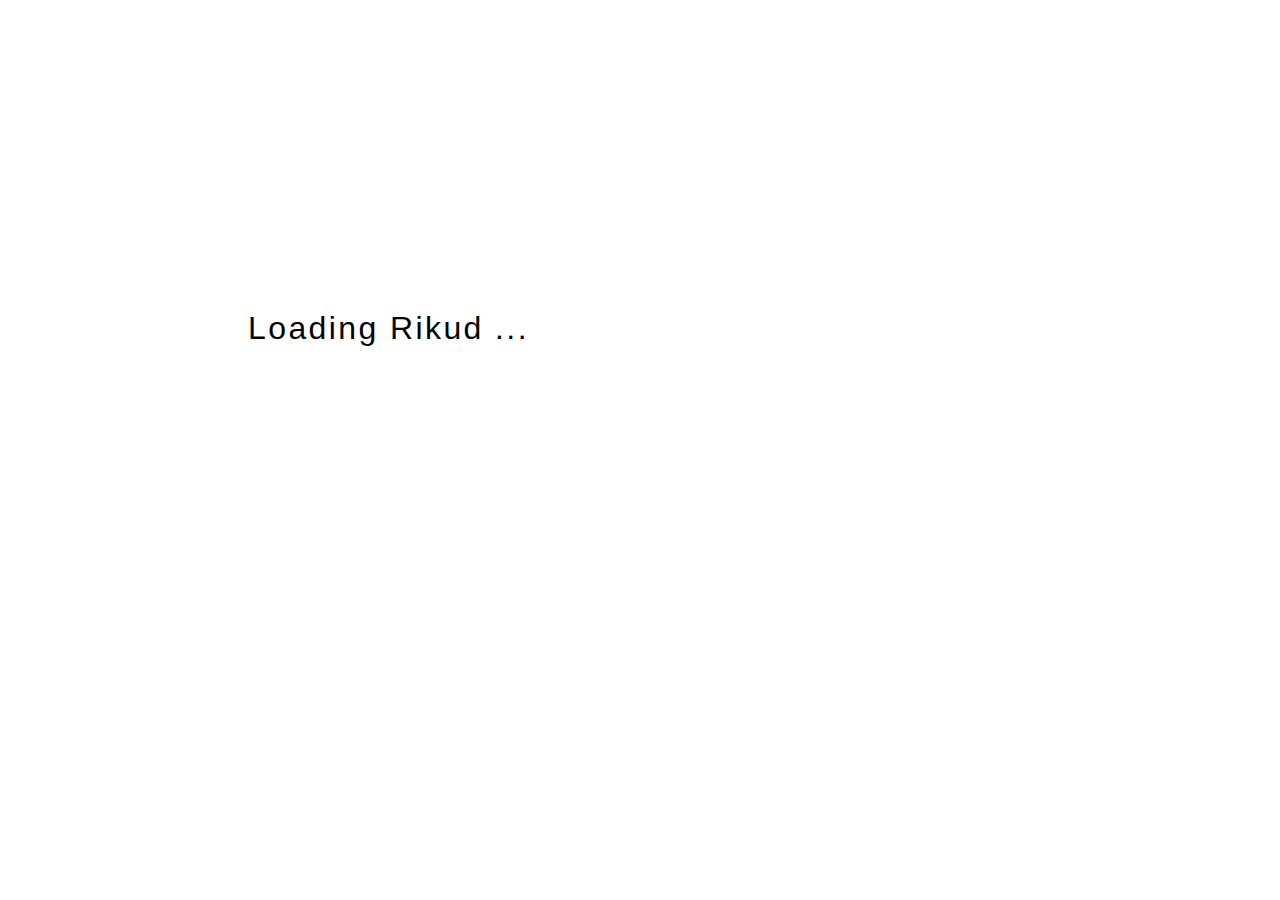
==== commit c34c8d65: "small css fixes" ====
--- a/index.html
+++ b/index.html
@@ -4,7 +4,7 @@
     <meta charset="UTF-8">
     <title>Rikud: Music Player for dancers</title>
     <style>
-        .progress-control li,.speed-bar{display:inline-block;vertical-align:top}body{font-family:"Lucida Sans Unicode","Lucida Grande",sans-serif;margin:0;padding:0}.error{color:maroon}.u{text-decoration:underline}.title{color:#333;clear:both;display:block;text-align:left;text-decoration:none;line-height:1.2rem;margin:0;padding:.3rem .5rem}.buttons,.cassette-label,.controls label,.countdown,.progress-control li,.speedFieldRow{text-align:center}.hidden,.link-download{display:none}.subtitle{font-size:1rem}.persistent:visited{color:#00f}.page.intro,.page.loading{font-size:2rem;margin:25% auto;width:49rem;line-height:1rem;letter-spacing:.15rem}@keyframes fade-in{from{opacity:0}to{opacity:1}}@keyframes fade-out{0%{opacity:1}100%{opacity:0}}.fade-in{animation-name:fade-in;animation-duration:2s;animation-timing-function:ease-out;animation-fill-mode:forwards}.fade-in,.fade-out{-webkit-animation-fill-mode:forwards}.fade-out{animation-name:fade-out;animation-duration:1s;animation-timing-function:ease-in;animation-fill-mode:forwards}.load-bar{height:.5rem;width:100%}.load-bar-progress:empty{background-color:#3498db;border-bottom:.1rem solid #34495e;box-shadow:0 .1rem .2rem #999;height:.1rem;width:0}.load-bar-progress:not(:empty){color:#34495e;font-family:monospace;font-size:1rem;margin:.5rem;width:10rem}.cassette-label{margin:0}.controls{margin:0 auto;width:35rem}.buttons{list-style:none;margin:0 auto 1rem;padding:0}.buttons li{display:inline-block;margin:0}.buton.url,.button.dropbox,.wheel-wrapper{display:none}.button,.buttons input{border:.1rem solid #add8e6;border-radius:.5rem;font-size:1.1rem;outline:0;height:32px}.button{background-color:#f5f5f5;cursor:pointer;width:64px}button.pressed,button:active{background-color:#add8e6}button.pressed label,button:active label{color:#fff}.countdown{color:#000;-webkit-text-fill-color:#c0392b;-webkit-text-stroke-width:1px;-webkit-text-stroke-color:#000;font-size:30rem;font-family:'Walter Turncoat',cursive;line-height:0;position:absolute;top:15rem;width:100%;z-index:99}.controls label{display:block;font-size:.7rem}.controls .lblButton{color:#333;cursor:pointer}.controls .lblField{color:#999}.controls input[type=number],.position{border:none;border-bottom:.1rem dashed #696969;text-align:center;width:7.5rem;font-size:2rem}.progress-control{list-style:none;margin:.5rem 0;padding:0}.progress-control li{width:8.5rem}.progress-bar{width:100%}.speedFieldRow{display:inline-block}.progress-bar .ui-slider-range{background:#3498db}.controls .progress-bar.ui-slider .ui-slider-handle,.controls .progress-bar.ui-slider .ui-slider-handle:hover{color:#34495e}.controls .ui-slider .ui-slider-handle{cursor:pointer;border-color:#666;line-height:1.1rem;width:.6rem}.progress-bar .progress-current{background:#34495e;top:-.02rem;position:absolute;z-index:2;width:0;height:.8em;cursor:default;-ms-touch-action:none;touch-action:none;border-top-left-radius:5px;border-bottom-left-radius:5px}.speed-bar{margin:1rem 1rem 0 0;width:25.5rem}.speed-bar .ui-slider-range{background:#34495e}.ui-widget-overlay{position:fixed;top:0;left:0;width:100%;height:100%}.ui-slider{position:relative;text-align:left}.ui-slider .ui-slider-handle{position:absolute;z-index:2;width:1.2em;height:1.2em;cursor:default;-ms-touch-action:none;touch-action:none}.ui-slider .ui-slider-range{position:absolute;z-index:1;font-size:.7em;display:block;border:0;background-position:0 0}.ui-slider.ui-state-disabled .ui-slider-handle,.ui-slider.ui-state-disabled .ui-slider-range{filter:inherit}.ui-slider-horizontal{height:.8em}.ui-slider-horizontal .ui-slider-handle{top:-.3em;margin-left:-.6em}.ui-slider-horizontal .ui-slider-range{top:0;height:100%}.ui-slider-horizontal .ui-slider-range-min{left:0}.ui-slider-horizontal .ui-slider-range-max{right:0}.ui-slider-vertical{width:.8em;height:100px}.ui-slider-vertical .ui-slider-handle{left:-.3em;margin-left:0;margin-bottom:-.6em}.ui-slider-vertical .ui-slider-range{left:0;width:100%}.ui-slider-vertical .ui-slider-range-min{bottom:0}.ui-slider-vertical .ui-slider-range-max{top:0}.ui-widget{font-family:Trebuchet MS,Tahoma,Verdana,Arial,sans-serif;font-size:1.1em}.ui-widget .ui-widget{font-size:1em}.ui-widget button,.ui-widget input,.ui-widget select,.ui-widget textarea{font-family:Trebuchet MS,Tahoma,Verdana,Arial,sans-serif;font-size:1em}.ui-widget-content{border:1px solid #ddd;background:50% top repeat-x #eee;color:#333}.ui-widget-content a{color:#333}.ui-widget-header{border:1px solid #e78f08;background:50% 50% repeat-x #f6a828;color:#fff;font-weight:700}.ui-widget-header a{color:#fff}.ui-state-default,.ui-widget-content .ui-state-default,.ui-widget-header .ui-state-default{border:1px solid #ccc;background:50% 50% repeat-x #f6f6f6;font-weight:700;color:#1c94c4}.ui-state-default a,.ui-state-default a:link,.ui-state-default a:visited{color:#1c94c4;text-decoration:none}.ui-state-focus,.ui-state-hover,.ui-widget-content .ui-state-focus,.ui-widget-content .ui-state-hover,.ui-widget-header .ui-state-focus,.ui-widget-header .ui-state-hover{border:1px solid #fbcb09;background:50% 50% repeat-x #fdf5ce;font-weight:700;color:#c77405}.ui-state-focus a,.ui-state-focus a:hover,.ui-state-focus a:link,.ui-state-focus a:visited,.ui-state-hover a,.ui-state-hover a:hover,.ui-state-hover a:link,.ui-state-hover a:visited{color:#c77405;text-decoration:none}.ui-state-active,.ui-widget-content .ui-state-active,.ui-widget-header .ui-state-active{border:1px solid #fbd850;background:50% 50% repeat-x #fff;font-weight:700;color:#eb8f00}.ui-state-active a,.ui-state-active a:link,.ui-state-active a:visited{color:#eb8f00;text-decoration:none}.ui-state-highlight,.ui-widget-content .ui-state-highlight,.ui-widget-header .ui-state-highlight{border:1px solid #fed22f;background:50% top repeat-x #ffe45c;color:#363636}.ui-state-highlight a,.ui-widget-content .ui-state-highlight a,.ui-widget-header .ui-state-highlight a{color:#363636}.ui-state-error,.ui-widget-content .ui-state-error,.ui-widget-header .ui-state-error{border:1px solid #cd0a0a;background:50% 50% #b81900;color:#fff}.ui-state-error a,.ui-state-error-text,.ui-widget-content .ui-state-error a,.ui-widget-content .ui-state-error-text,.ui-widget-header .ui-state-error a,.ui-widget-header .ui-state-error-text{color:#fff}.ui-priority-primary,.ui-widget-content .ui-priority-primary,.ui-widget-header .ui-priority-primary{font-weight:700}.ui-priority-secondary,.ui-widget-content .ui-priority-secondary,.ui-widget-header .ui-priority-secondary{opacity:.7;filter:Alpha(Opacity=70);font-weight:400}.ui-state-disabled,.ui-widget-content .ui-state-disabled,.ui-widget-header .ui-state-disabled{opacity:.35;filter:Alpha(Opacity=35);background-image:none}.ui-state-disabled .ui-icon{filter:Alpha(Opacity=35)}.readme{font-size:.8rem;width:34rem;margin:2rem auto 0;border-top:.3rem double #999;color:#666;line-height:1.5rem}
+        .progress-control li,.speed-bar{display:inline-block;vertical-align:top}body{font-family:"Lucida Sans Unicode","Lucida Grande",sans-serif;margin:0;padding:0}.error{color:maroon}.u{text-decoration:underline}.title{color:#333;clear:both;display:block;text-align:left;text-decoration:none;line-height:1.2rem;margin:0;padding:.3rem .5rem}.buttons,.cassette-label,.controls label,.countdown,.progress-control li,.speedFieldRow{text-align:center}.hidden,.link-download{display:none}.subtitle{font-size:1rem}.persistent:visited{color:#00f}.page.intro,.page.loading{font-size:2rem;margin:25% auto;width:49rem;letter-spacing:.15rem}.page.loading{line-height:1rem}.page.intro p{margin:0}@keyframes fade-in{from{opacity:0}to{opacity:1}}@keyframes fade-out{0%{opacity:1}100%{opacity:0}}.fade-in{animation-name:fade-in;animation-duration:2s;animation-timing-function:ease-out;animation-fill-mode:forwards}.fade-in,.fade-out{-webkit-animation-fill-mode:forwards}.fade-out{animation-name:fade-out;animation-duration:1s;animation-timing-function:ease-in;animation-fill-mode:forwards}.load-bar{position:absolute;height:.5rem;width:100%}.load-bar-progress:empty{background-color:#3498db;border-bottom:.1rem solid #34495e;box-shadow:0 .1rem .2rem #999;height:.1rem;width:0}.load-bar-progress:not(:empty){color:#34495e;font-family:monospace;font-size:1rem;margin:.5rem;width:10rem}.cassette-label{margin:0}.controls{margin:0 auto;width:35rem}.buttons{list-style:none;margin:0 auto 1rem;padding:0}.buttons li{display:inline-block;margin:0}.buton.url,.button.dropbox,.wheel-wrapper{display:none}.button,.buttons input{border:.1rem solid #add8e6;border-radius:.5rem;font-size:1.1rem;outline:0;height:32px}.button{background-color:#f5f5f5;cursor:pointer;width:64px}button.pressed,button:active{background-color:#add8e6}button.pressed label,button:active label{color:#fff}.countdown{color:#000;-webkit-text-fill-color:#c0392b;-webkit-text-stroke-width:1px;-webkit-text-stroke-color:#000;font-size:30rem;font-family:'Walter Turncoat',cursive;line-height:0;position:absolute;top:15rem;width:100%;z-index:98}.controls label{display:block;font-size:.7rem}.controls .lblButton{color:#333;cursor:pointer}.controls .lblField{color:#999}.controls input[type=number],.position{border:none;border-bottom:.1rem dashed #696969;text-align:center;width:7.5rem;font-size:2rem}.progress-control{list-style:none;margin:.5rem 0;padding:0}.progress-control li{width:8.5rem}.progress-bar{width:100%}.speedFieldRow{display:inline-block}.progress-bar .ui-slider-range{background:#3498db}.controls .progress-bar.ui-slider .ui-slider-handle,.controls .progress-bar.ui-slider .ui-slider-handle:hover{color:#34495e}.controls .ui-slider .ui-slider-handle{cursor:pointer;border-color:#666;line-height:1.1rem;width:.6rem}.progress-bar .progress-current{background:#34495e;top:-.02rem;position:absolute;z-index:2;width:0;height:.8em;cursor:default;-ms-touch-action:none;touch-action:none;border-top-left-radius:5px;border-bottom-left-radius:5px}.speed-bar{margin:1rem 1rem 0 0;width:25.5rem}.speed-bar .ui-slider-range{background:#34495e}.ui-widget-overlay{position:fixed;top:0;left:0;width:100%;height:100%}.ui-slider{position:relative;text-align:left}.ui-slider .ui-slider-handle{position:absolute;z-index:2;width:1.2em;height:1.2em;cursor:default;-ms-touch-action:none;touch-action:none}.ui-slider .ui-slider-range{position:absolute;z-index:1;font-size:.7em;display:block;border:0;background-position:0 0}.ui-slider.ui-state-disabled .ui-slider-handle,.ui-slider.ui-state-disabled .ui-slider-range{filter:inherit}.ui-slider-horizontal{height:.8em}.ui-slider-horizontal .ui-slider-handle{top:-.3em;margin-left:-.6em}.ui-slider-horizontal .ui-slider-range{top:0;height:100%}.ui-slider-horizontal .ui-slider-range-min{left:0}.ui-slider-horizontal .ui-slider-range-max{right:0}.ui-slider-vertical{width:.8em;height:100px}.ui-slider-vertical .ui-slider-handle{left:-.3em;margin-left:0;margin-bottom:-.6em}.ui-slider-vertical .ui-slider-range{left:0;width:100%}.ui-slider-vertical .ui-slider-range-min{bottom:0}.ui-slider-vertical .ui-slider-range-max{top:0}.ui-widget{font-family:Trebuchet MS,Tahoma,Verdana,Arial,sans-serif;font-size:1.1em}.ui-widget .ui-widget{font-size:1em}.ui-widget button,.ui-widget input,.ui-widget select,.ui-widget textarea{font-family:Trebuchet MS,Tahoma,Verdana,Arial,sans-serif;font-size:1em}.ui-widget-content{border:1px solid #ddd;background:50% top repeat-x #eee;color:#333}.ui-widget-content a{color:#333}.ui-widget-header{border:1px solid #e78f08;background:50% 50% repeat-x #f6a828;color:#fff;font-weight:700}.ui-widget-header a{color:#fff}.ui-state-default,.ui-widget-content .ui-state-default,.ui-widget-header .ui-state-default{border:1px solid #ccc;background:50% 50% repeat-x #f6f6f6;font-weight:700;color:#1c94c4}.ui-state-default a,.ui-state-default a:link,.ui-state-default a:visited{color:#1c94c4;text-decoration:none}.ui-state-focus,.ui-state-hover,.ui-widget-content .ui-state-focus,.ui-widget-content .ui-state-hover,.ui-widget-header .ui-state-focus,.ui-widget-header .ui-state-hover{border:1px solid #fbcb09;background:50% 50% repeat-x #fdf5ce;font-weight:700;color:#c77405}.ui-state-focus a,.ui-state-focus a:hover,.ui-state-focus a:link,.ui-state-focus a:visited,.ui-state-hover a,.ui-state-hover a:hover,.ui-state-hover a:link,.ui-state-hover a:visited{color:#c77405;text-decoration:none}.ui-state-active,.ui-widget-content .ui-state-active,.ui-widget-header .ui-state-active{border:1px solid #fbd850;background:50% 50% repeat-x #fff;font-weight:700;color:#eb8f00}.ui-state-active a,.ui-state-active a:link,.ui-state-active a:visited{color:#eb8f00;text-decoration:none}.ui-state-highlight,.ui-widget-content .ui-state-highlight,.ui-widget-header .ui-state-highlight{border:1px solid #fed22f;background:50% top repeat-x #ffe45c;color:#363636}.ui-state-highlight a,.ui-widget-content .ui-state-highlight a,.ui-widget-header .ui-state-highlight a{color:#363636}.ui-state-error,.ui-widget-content .ui-state-error,.ui-widget-header .ui-state-error{border:1px solid #cd0a0a;background:50% 50% #b81900;color:#fff}.ui-state-error a,.ui-state-error-text,.ui-widget-content .ui-state-error a,.ui-widget-content .ui-state-error-text,.ui-widget-header .ui-state-error a,.ui-widget-header .ui-state-error-text{color:#fff}.ui-priority-primary,.ui-widget-content .ui-priority-primary,.ui-widget-header .ui-priority-primary{font-weight:700}.ui-priority-secondary,.ui-widget-content .ui-priority-secondary,.ui-widget-header .ui-priority-secondary{opacity:.7;filter:Alpha(Opacity=70);font-weight:400}.ui-state-disabled,.ui-widget-content .ui-state-disabled,.ui-widget-header .ui-state-disabled{opacity:.35;filter:Alpha(Opacity=35);background-image:none}.ui-state-disabled .ui-icon{filter:Alpha(Opacity=35)}.readme{font-size:.8rem;width:34rem;margin:2rem auto 0;border-top:.3rem double #999;color:#666;line-height:1.5rem}
     </style>
     <link rel="stylesheet" href="graphics.css" media="screen,print" />
 </head>
@@ -20,7 +20,7 @@
 </div>
 <div id="pageIntro" class="page intro hidden">
     <p>Rikud is a music player for dancers</p>
-    <p>You start by selecting a <a href="#" id="introSelectFile" class="persistent">music file</a> or a <a href="#" id="introSelectURL" class="persistent">URL</a>.</p>
+    <p>You start by selecting a <a href="#" id="introSelectFile" class="persistent">music file</a> or a <a href="#" id="introSelectURL" class="persistent">URL</a><span id="introFeatureDropbox"><br/>or choose a file from you <a href="#" id="introSelectDropbox" class="persistent">Dropbox</a></span>.</p>
 </div>
 <div id="pageMain" class="page main hidden">
     <a href="index.html" id="linkDownload" accesskey="d" download="rikud" class="link-download" title="Download Player"><span>Download</span></a>
@@ -36,8 +36,8 @@
             <div class="wheel-animation wheel-animation-right"></div>
             <div class="cassette-parts cassette-cover"></div>
             <h1 class="cassette-label"><a href="https://odedshr.github.io/rikud" target="_blank" class="title">Rikud</a><span class="subtitle" id="filename"></span></h1>
-            <div class="wheel-wrapper"><div id="wheel-left" class="wheel"></div><div class="wheel-height-keeper"></div></div>
-            <div class="wheel-wrapper"><div id="wheel-right" class="wheel"></div><div class="wheel-height-keeper"></div></div>
+            <div class="wheel-wrapper"><div id="wheelLeft" class="wheel"></div><div class="wheel-height-keeper"></div></div>
+            <div class="wheel-wrapper"><div id="wheelRight" class="wheel"></div><div class="wheel-height-keeper"></div></div>
         </div>
     </header>
 
@@ -47,8 +47,8 @@
             <button id="btnPlay"  name="btnPlay" title="Play" accesskey="p" class="button play"><label class="lblButton" for="btnPlay"><span class="u">P</span>lay</label></button>
             <button id="btnLoop"  name="btnLoop" title="Loop" accesskey="l" class="button loop"><label class="lblButton" for="btnLoop"> <span class="u">L</span>oop</label></button>
             <button id="btnEject" name="btnEject" title="Select File" accesskey="f" class="button eject"><label class="lblButton" for="btnEject"><span class="u">F</span>ile</label></button>
-            <button id="btnURL" name="btnURL" title="Select a URL" accesskey="x" class="button url"><label class="lblButton" for="btnURL"><span class="u">U</span>RL</label></button>
-            <button id="btnDropbox" name="btnDropbox" title="Select File from dropbox" accesskey="x" class="button dropbox"><label class="lblButton" for="btnDropbox">Dropbo<span class="u">x</span></label></button>
+            <button id="btnURL" name="btnURL" title="Select a URL" accesskey="u" class="button url"><label class="lblButton" for="btnURL"><span class="u">U</span>RL</label></button>
+            <button id="btnDropbox" name="btnDropbox" title="Select File from dropbox" accesskey="b" class="button dropbox"><label class="lblButton" for="btnDropbox">Drop<span class="u">b</span>ox</label></button>
         </div>
 
         <div id="progressbar" class="progress-bar"></div>
@@ -97,8 +97,8 @@
 </div>
 
 </body>
-<script type="application/javascript">
-    "using strict";!function(){{var e=function(){var e={isLoop:!1,isPlaying:!1,isLocal:0==location.href.indexOf("file://"),sYoutubeDownloaderDomain:"https://dl-yt.herokuapp.com/",isYoutubeEnabled:!1},t=function(e){var t=document.createElement("script");return t.setAttribute("type","text/javascript"),t.src=e,document.getElementsByTagName("head")[0].appendChild(t),t},n=function(e,t){document.dispatchEvent(new CustomEvent(e,{detail:t}))},d=function(e){return function(t){return n(e,t),!1}},i=function(e,t){document.addEventListener(e,t)},o=function(e,t){return i(e,t),d(e)};return _arrayBufferToBase64=function(e){for(var t="",n=new Uint8Array(e),d=n.byteLength,i=0;d>i;i++)t+=String.fromCharCode(n[i]);return window.btoa(t)},onErrorLoadingFile=function(e){switch(e.target.error.code){case e.target.error.NOT_FOUND_ERR:alert("File Not Found!");break;case e.target.error.NOT_READABLE_ERR:alert("File is not readable");break;case e.target.error.ABORT_ERR:break;default:alert("An error occurred reading this file.")}},uploadFile=function(e){var t=(e.detail?e.detail:e).target.files[0],i=new FileReader;i.onerror=o("file-error",onErrorLoadingFile),i.onprogress=d("file-loading"),i.onload=function(e){n("file-loaded",{name:t.name,data:e.target.result})},i.onerror=function(e){alert("error "+e)},i.readAsDataURL(t)},saveFile=function(e){try{localStorage.setItem("music",JSON.stringify(e.detail))}catch(t){if("QuotaExceededError"==t.name){if(e.detail.onQuotaExceededError)return void e.detail.onQuotaExceededError();n("alert","File too big to be cached, bou can still play it")}else n("alert",t.message);localStorage.removeItem("music")}},onLoop=function(){this.isLoop=!this.isLoop,n("loop-"+this.isLoop)},onInterval=function(){this.isPlaying&&n("playing")},attemptToLoadFromStorage=function(){if(localStorage){var e=localStorage.getItem("music");if(e)return void window.setTimeout(function(){n("file-loaded",JSON.parse(e))},0)}n("no-file")},dropboxOptions={success:function(e){console.log(JSON.stringify(e[0]))},cancel:function(){},linkType:"preview",multiselect:!1,extensions:[".mp3",".m4a",".wav"]},selectFileFromDropbox=function(){return Dropbox&&Dropbox.choose(dropboxOptions),!1},init=function(){if(i("dropbox",selectFileFromDropbox.bind(e)),i("file-selected",uploadFile.bind(e)),i("file-loaded",saveFile.bind(e)),i("loop",onLoop.bind(e)),window.setInterval(onInterval.bind(e),1),attemptToLoadFromStorage(),!this.isLocal){var n=t("https://www.dropbox.com/static/api/2/dropins.js");n.id="dropboxjs",n.setAttribute("data-app-key","gtgt6pn5omtw4qc")}$.get(this.sYoutubeDownloaderDomain+"ping",function(t){e.isYoutubeEnabled="pong"==t})},e.setEventAndDefaultMethod=o.bind(e),e.getEventDispatcher=d.bind(e),e.addEventListener=i.bind(e),e.dispatchEvent=n.bind(e),e._arrayBufferToBase64=_arrayBufferToBase64.bind(e),window.onload=o("onAppReady",init.bind(e)),e}();!function(){var t={},n=!1,d="Music Player for Dancers",i=e.sYoutubeDownloaderDomain+"?url=",o=125,a=287,r=a-o,u=function(e,t){return e&&e.className.split(" ").indexOf(t)>-1},s=function(e,t,n,d){var i=e.className.split(" "),o=-1!=i.indexOf(t);o?(d||!n&&!d)&&i.splice(i.indexOf(t),1):(n||!n&&!d)&&i.push(t),e.className=i.join(" ")},l=function(e,t){s(e,t,!0,!1)},c=function(e,t){s(e,t,!1,!0)},f=function(e){return(e>60?Math.floor(e/60)+":":"")+(e%60).toFixed(2)},h=function(e){var t=" Bytes";return e>9999&&(e>999999?(t=" MBytes",e/=1e6):(t=" KBytes",e/=1e3)),e.toFixed(2).toString().replace(/\B(?=(\d{3})+(?!\d))/g,",")+t},p=function(e,t,n,d){l(e,t),window.setTimeout(function(){c(e,t),d&&d()},1e3*n)},F=function(e,t){c(e,"hidden"),p(e,"fade-in",2,function(){t&&t()})},m=function(e,t){p(e,"fade-out",1,function(){l(e,"hidden"),t&&t()})},g=function(e){console.log(e.detail)},b=function(e){alert(e.detail)},v=function(){return t.dfBrowseFile.click(),!1},E=function(){return!1},y=function(){var e=this;m(u(this.dPageMain,"hidden")?this.dPageLoading:this.dPageMain,function(){F(e.dPageIntro)})},D=function(e){e.detail.lengthComputable&&(t.dLoadProgressBar.style.width=Math.min(100,Math.round(e.detail.loaded/e.detail.total*100))+"%")},A=function(e){var t=e.detail.name,n=this;this.dFilename.innerHTML=t?t.replace(/\.mp3/,""):d,this.dAudio.src=e.detail.data,this.dAudio.play(),this.dAudio.pause(),this.dLoadProgressBar.style.width="",u(this.dPageMain,"hidden")&&m(u(this.dPageIntro,"hidden")?this.dPageLoading:this.dPageIntro,function(){F(n.dPageMain)})},w=function(e){return/^(https?|ftp):\/\/(((([a-z]|\d|-|\.|_|~|[\u00A0-\uD7FF\uF900-\uFDCF\uFDF0-\uFFEF])|(%[\da-f]{2})|[!\$&'\(\)\*\+,;=]|:)*@)?(((\d|[1-9]\d|1\d\d|2[0-4]\d|25[0-5])\.(\d|[1-9]\d|1\d\d|2[0-4]\d|25[0-5])\.(\d|[1-9]\d|1\d\d|2[0-4]\d|25[0-5])\.(\d|[1-9]\d|1\d\d|2[0-4]\d|25[0-5]))|((([a-z]|\d|[\u00A0-\uD7FF\uF900-\uFDCF\uFDF0-\uFFEF])|(([a-z]|\d|[\u00A0-\uD7FF\uF900-\uFDCF\uFDF0-\uFFEF])([a-z]|\d|-|\.|_|~|[\u00A0-\uD7FF\uF900-\uFDCF\uFDF0-\uFFEF])*([a-z]|\d|[\u00A0-\uD7FF\uF900-\uFDCF\uFDF0-\uFFEF])))\.)+(([a-z]|[\u00A0-\uD7FF\uF900-\uFDCF\uFDF0-\uFFEF])|(([a-z]|[\u00A0-\uD7FF\uF900-\uFDCF\uFDF0-\uFFEF])([a-z]|\d|-|\.|_|~|[\u00A0-\uD7FF\uF900-\uFDCF\uFDF0-\uFFEF])*([a-z]|[\u00A0-\uD7FF\uF900-\uFDCF\uFDF0-\uFFEF])))\.?)(:\d*)?)(\/((([a-z]|\d|-|\.|_|~|[\u00A0-\uD7FF\uF900-\uFDCF\uFDF0-\uFFEF])|(%[\da-f]{2})|[!\$&'\(\)\*\+,;=]|:|@)+(\/(([a-z]|\d|-|\.|_|~|[\u00A0-\uD7FF\uF900-\uFDCF\uFDF0-\uFFEF])|(%[\da-f]{2})|[!\$&'\(\)\*\+,;=]|:|@)*)*)?)?(\?((([a-z]|\d|-|\.|_|~|[\u00A0-\uD7FF\uF900-\uFDCF\uFDF0-\uFFEF])|(%[\da-f]{2})|[!\$&'\(\)\*\+,;=]|:|@)|[\uE000-\uF8FF]|\/|\?)*)?(\#((([a-z]|\d|-|\.|_|~|[\u00A0-\uD7FF\uF900-\uFDCF\uFDF0-\uFFEF])|(%[\da-f]{2})|[!\$&'\(\)\*\+,;=]|:|@)|\/|\?)*)?$/i.test(e)},L=function(n){var d=new XMLHttpRequest;return d.open("GET",n,!0),d.responseType="arraybuffer",d.onprogress=function(e){t.dLoadProgressBar.innerHTML=isNaN(e.loaded)?"Loading...":h(+e.loaded)+" loaded"},d.onload=function(){t.dLoadProgressBar.innerHTML="";var n=d.response;if(n){var i="data:audio/mpeg;base64,"+e._arrayBufferToBase64(n);e.dispatchEvent("file-loaded",{name:"song from web",data:i,onQuotaExceededError:function(){confirm("File to big to be cached (you can still play it).\nSave it locally for future use?")&&B(n)}})}},d.send(null),!1},B=function(e){var t=function(){var e=document.createElement("a");return document.body.appendChild(e),e.style="display: none",function(t,n){var d=new Blob(t,{type:"octet/stream"}),i=window.URL.createObjectURL(d);e.href=i,e.download=n,e.click(),window.URL.revokeObjectURL(i),document.body.removeChild(e)}}();t([e],"rikud.mp3")},P=function(){var t=prompt("enter a URL for an online music file");if(t)if(w(t)){var n="song from the web";if(t.indexOf("dropbox")>-1&&-1==t.indexOf("raw=1"))return t=-1==t.indexOf("?")?t+"?raw=1":t.replace(/\?/,"?raw=1&"),L(t);if(t.indexOf("youtube.com")||t.indexOf("youtu.be"))return e.isYoutubeEnabled?L(i+t):(alert("Unable to download from youtube at the moment. Please download the file to your computer first"),!1);e.dispatchEvent("file-loaded",{name:n,data:t})}else alert("bad URL provided");return!1},x=function(){alert(4==t.dAudio.error.code?"something went wrong\nI think I'm missing the audio file....":"oops! something went wrong"),e.dispatchEvent("stop")},C=function(){0==+t.dfEnd.value&&(t.dfEnd.value=t.dAudio.duration.toFixed(2))},I=function(){e.isPlaying=!e.isPlaying,e.dispatchEvent(e.isPlaying?"play":"pause")},M=function(){this.dbPlay.className+=" pressed";var t=+this.dfDelay.value,d=this;this.dAudio.currentTime==+this.dfStart.value&&t?(n&&clearInterval(this.delayCountDown),this.delayCountDown=window.setInterval(function(){d.dCountDown.innerHTML=""+--t,t&&e.isPlaying||(e.isPlaying&&d.dAudio.play(),clearInterval(d.delayCountDown),delete d.delayCountDown,d.dCountDown.innerHTML="")},1e3)):this.dAudio.play()},S=function(){var e=+this.dfStart.value;this.dAudio.currentTime=e,T.call(this,e),q.call(this)},k=function(){this.dAudio.pause(),c(this.dbPlay,"pressed")},R=function(){e.dispatchEvent("reset"),e.dispatchEvent("pause")},j=function(){s(this.dbLoop,"pressed")},T=function(e){this.dCurrentPosition.value=e.toFixed(2),this.dCurrentPosition.title=f(e)},O=function(){var t=+this.dfEnd.value,n=this.dAudio.currentTime;T.call(this,n),t&&n>t&&(e.dispatchEvent("stop"),e.isLoop&&e.dispatchEvent("play"))},_=function(t){switch(String.fromCharCode(t.which||t.keyCode)){case"f":case"F":e.dispatchEvent("eject");break;case"r":case"R":e.dispatchEvent("reset");break;case"p":case"P":e.dispatchEvent("play");break;case"l":case"L":e.dispatchEvent("loop");break;case"w":case"W":this.dfDelay.focus();break;case"s":case"S":this.dfStart.focus();break;case"e":case"E":this.dfEnd.focus();break;case"d":case"D":this.dfSpeed.focus();break;case"x":case"X":e.dispatchEvent("dropbox")}},N=function(e){return{range:"min",min:50,max:110,value:e,slide:U.bind(t)}},U=function(e,t){var n=t.value;this.dAudio.playbackRate=n/100,this.dfSpeed.value=t.value},z=function(){var e=this.dfSpeed.value;this.dAudio.playbackRate=e/100,this.jSpeedBar.slider(N(e))},H=function(e){var t=+e.detail.target.value;this.dAudio.playbackRate=t/100},W=function(e,t){e.style.height=t/1+"px",e.style.width=t/1+"px"},Y=function(){var e=+this.jProgressBar.width(),t=+this.dfStart.value/+this.dAudio.duration*e,n=Math.max(this.dAudio.currentTime/this.dAudio.duration*e-t,0);this.jCurrentProgress.css("left",t+"px").width(n+"px")},q=function(){var e=this.dAudio.currentTime/this.dAudio.duration;Y.call(this),W(this.dLeftWheel,o+e*r),W(this.dRightWheel,a-e*r)},Q=function(e,t){this.dfStart.value=(t.values[0]*this.dAudio.duration/100).toFixed(2),this.dfEnd.value=(t.values[1]*this.dAudio.duration/100).toFixed(2),Y.call(this)},J=function(e,n){return{range:!0,values:[e,n],slide:Q.bind(t)}},X=function(){var e=this.dfStart.value?100*+this.dfStart.value/this.dAudio.duration:0,t=this.dfEnd.value?100*+this.dfEnd.value/this.dAudio.duration:100;this.jCurrentProgress&&this.jCurrentProgress.remove(),this.jCurrentProgress=$('<span class="progress-current"id="progress-current"></span>'),this.jProgressBar.slider(J(e,t)),document.querySelector("#progressbar .ui-slider-handle").innerHTML="[",document.querySelector("#progressbar .ui-slider-handle:last-child").innerHTML="]",this.jProgressBar.prepend(this.jCurrentProgress),Y.call(this)},G=function(){this.jWheelAnimation.addClass("wheel-animation-play")},K=function(){this.jWheelAnimation.removeClass("wheel-animation-play")},V=function(){this.dfBrowseFile.onchange=e.setEventAndDefaultMethod("file-selected",E.bind(t)),this.dAudio.onerror=e.setEventAndDefaultMethod("audio-error",x.bind(t)),this.dAudio.oncanplaythrough=e.setEventAndDefaultMethod("audio-loaded",C.bind(t)),this.dbReset.onclick=e.setEventAndDefaultMethod("reset",S.bind(t)),this.dbPlay.onclick=e.setEventAndDefaultMethod("playPausedPressed",I.bind(t)),this.dbLoop.onclick=e.setEventAndDefaultMethod("loop",j.bind(t)),this.dbEject.onclick=e.setEventAndDefaultMethod("eject",v.bind(t)),this.dURL.onclick=e.setEventAndDefaultMethod("url",P.bind(t)),e.setEventAndDefaultMethod("play",M.bind(t)),e.setEventAndDefaultMethod("stop",R.bind(t)),e.setEventAndDefaultMethod("pause",k.bind(t)),e.setEventAndDefaultMethod("playing",O.bind(t)),e.setEventAndDefaultMethod("notify",g.bind(t)),e.setEventAndDefaultMethod("alert",b.bind(t)),document.onkeyup=_.bind(t),this.jWheelAnimation=$(".wheel-animation"),document.addEventListener("play",G.bind(t)),document.addEventListener("pause",K.bind(t)),this.dfStart.onblur=e.setEventAndDefaultMethod("section-updated",X.bind(t)),this.dfEnd.onblur=e.getEventDispatcher("section-updated"),this.jProgressBar=$("#progressbar"),X.call(this),q.call(this),document.addEventListener("playing",q.bind(t)),t.jSpeedBar=$("#speedBar"),document.addEventListener("speed",z.bind(t)),z.apply(t),this.dfSpeed.onchange=e.setEventAndDefaultMethod("speed",H.bind(t)),this.jSpeedBar.onchange=e.setEventAndDefaultMethod("speed",H.bind(t)),e.isLocal?this.dDropbox.parentNode.removeChild(this.dDropbox):this.dDropbox.onclick=e.getEventDispatcher("dropbox")};return e.addEventListener("onAppReady",V.bind(t)),e.addEventListener("file-loading",D.bind(t)),e.addEventListener("file-loaded",A.bind(t)),e.addEventListener("no-file",y.bind(t)),document.getElementById("introSelectFile").onclick=e.getEventDispatcher("eject"),document.getElementById("introSelectURL").onclick=e.getEventDispatcher("url"),t.dLoadProgressBar=document.getElementById("loadBarProgress"),t.dFilename=document.getElementById("filename"),t.dPageLoading=document.getElementById("pageLoading"),t.dPageIntro=document.getElementById("pageIntro"),t.dPageMain=document.getElementById("pageMain"),t.dfBrowseFile=document.getElementById("browseFile"),t.dAudio=document.getElementById("audio"),t.dCountDown=document.getElementById("countdown"),t.dfStart=document.getElementById("start"),t.dCurrentPosition=document.getElementById("currentPosition"),t.dfEnd=document.getElementById("end"),t.dfDelay=document.getElementById("delay"),t.dfSpeed=document.getElementById("speed"),t.dbReset=document.getElementById("btnReset"),t.dbPlay=document.getElementById("btnPlay"),t.dbLoop=document.getElementById("btnLoop"),t.dbEject=document.getElementById("btnEject"),t.dDropbox=document.getElementById("btnDropbox"),t.dURL=document.getElementById("btnURL"),t.dYoutube=document.getElementById("btnYoutube"),t.dLeftWheel=document.getElementById("wheel-left"),t.dRightWheel=document.getElementById("wheel-right"),t}()}}();
+<script>
+    "using strict";!function(){{var e=function(){var e={isLoop:!1,isPlaying:!1,isLocal:0==location.href.indexOf("file://"),sYoutubeDownloaderDomain:"https://dl-yt.herokuapp.com/",isYoutubeEnabled:!1},t=function(e){var t=document.createElement("script");return t.setAttribute("type","text/javascript"),t.src=e,document.getElementsByTagName("head")[0].appendChild(t),t},n=function(e,t){document.dispatchEvent(new CustomEvent(e,{detail:t}))},i=function(e){return function(t){return n(e,t),!1}},o=function(e,t){document.addEventListener(e,t)},a=function(e,t){return o(e,t),i(e)},d=function(e){for(var t="",n=new Uint8Array(e),i=n.byteLength,o=0;i>o;o++)t+=String.fromCharCode(n[o]);return window.btoa(t)},r=function(e){var t=(e.detail?e.detail:e).target.files[0],o=new FileReader;t&&(o.onerror=i("file-error"),o.onprogress=function(){e.lengthComputable&&n("file-loading",{loaded:e.loaded,total:e.total})},o.onload=function(e){n("file-loaded",{name:t.name,data:e.target.result})},o.onerror=function(e){alert("error "+e)},o.readAsDataURL(t))},u=function(e){try{localStorage.setItem("music",JSON.stringify(e.detail))}catch(t){if("QuotaExceededError"==t.name){if(e.detail.onQuotaExceededError)return void e.detail.onQuotaExceededError();n("alert","File too big to be cached, but can still play it")}else n("alert",t.message);localStorage.removeItem("music")}},s=function(e){var t=new XMLHttpRequest;return t.open("GET",e,!0),t.responseType="arraybuffer",t.onprogress=function(e){n("file-loading",{loaded:e.loaded,total:e.total})},t.onload=function(){n("file-loading",{loaded:0,total:0});var e=t.response;if(e){var i="data:audio/mpeg;base64,"+d(e);n("file-loaded",{name:"song from web",data:i,onQuotaExceededError:function(){confirm("File to big to be cached (you can still play it).\nSave it locally for future use?")&&l(e)}})}},t.send(null),!1},l=function(e){var t=function(){var e=document.createElement("a");return document.body.appendChild(e),e.style="display: none",function(t,n){var i=new Blob(t,{type:"octet/stream"}),o=window.URL.createObjectURL(i);e.href=o,e.download=n,e.click(),window.URL.revokeObjectURL(o),document.body.removeChild(e)}}();t([e],"rikud.mp3")},c=function(){this.isLoop=!this.isLoop,n("loop-"+this.isLoop)},h=function(){this.isPlaying&&n("playing")},f=function(){if(localStorage){var e=localStorage.getItem("music");if(e)return void window.setTimeout(function(){n("file-loaded",JSON.parse(e))},0)}n("no-file")},p={success:function(e){var t=e[0],i=t.link;i=-1==i.indexOf("?")?i+"?raw=1":i.replace(/\?/,"?raw=1&"),n("file-loaded",{name:t.name,data:i})},cancel:function(){},linkType:"preview",multiselect:!1,extensions:[".mp3",".m4a",".wav"]},F=function(){return Dropbox&&Dropbox.choose(p),!1},v=function(){if(o("dropbox",F.bind(e)),o("file-selected",r.bind(e)),o("file-loaded",u.bind(e)),o("loop",c.bind(e)),window.setInterval(h.bind(e),1),f(),!this.isLocal){var n=t("https://www.dropbox.com/static/api/2/dropins.js");n.id="dropboxjs",n.setAttribute("data-app-key","gtgt6pn5omtw4qc")}$.get(this.sYoutubeDownloaderDomain+"ping",function(t){e.isYoutubeEnabled="pong"==t})};return e.setEventAndDefaultMethod=a.bind(e),e.getEventDispatcher=i.bind(e),e.addEventListener=o.bind(e),e.dispatchEvent=n.bind(e),e.downloadFile=s.bind(e),window.onload=a("onAppReady",v.bind(e)),e}();!function(){var t={},n=!1,i="Music Player for Dancers",o=e.sYoutubeDownloaderDomain+"?url=",a=125,d=287,r=d-a,u=function(e,t){return e&&e.className.split(" ").indexOf(t)>-1},s=function(e,t,n,i){var o=e.className.split(" "),a=-1!=o.indexOf(t);a?(i||!n&&!i)&&o.splice(o.indexOf(t),1):(n||!n&&!i)&&o.push(t),e.className=o.join(" ")},l=function(e,t){s(e,t,!0,!1)},c=function(e,t){s(e,t,!1,!0)},h=function(e){return(e>60?Math.floor(e/60)+":":"")+(e%60).toFixed(2)},f=function(e){var t=" Bytes";return e>9999&&(e>999999?(t=" MBytes",e/=1e6):(t=" KBytes",e/=1e3)),e.toFixed(2).toString().replace(/\B(?=(\d{3})+(?!\d))/g,",")+t},p=function(e,t,n,i){l(e,t),window.setTimeout(function(){c(e,t),i&&i()},1e3*n)},F=function(e,t){c(e,"hidden"),p(e,"fade-in",2,function(){t&&t()})},v=function(e,t){p(e,"fade-out",1,function(){l(e,"hidden"),t&&t()})},b=function(e){console.log(e.detail)},g=function(e){alert(e.detail)},m=function(){return t.browseFile.click(),!1},E=function(){return!1},D=function(){var e=this;v(u(this.pageMain,"hidden")?this.pageLoading:this.pageMain,function(){F(e.pageIntro)})},y=function(e){e.detail.loaded!=e.detail.total?e.detail.total?this.loadBarProgress.style.width=Math.min(100,Math.round(e.detail.loaded/e.detail.total*100))+"%":this.loadBarProgress.innerHTML=isNaN(e.detail.loaded)?"Loading...":f(+e.detail.loaded)+" loaded":(this.loadBarProgress.innerHTML="",this.loadBarProgress.style.width="")},w=function(e){var t=e.detail.name,n=this;this.filename.innerHTML=t?t.replace(/\.mp3/,""):i,this.audio.src=e.detail.data,this.audio.play(),this.audio.pause(),u(this.pageMain,"hidden")&&v(u(this.pageIntro,"hidden")?this.pageLoading:this.pageIntro,function(){F(n.pageMain)})},A=function(e){return/^(https?|ftp):\/\/(((([a-z]|\d|-|\.|_|~|[\u00A0-\uD7FF\uF900-\uFDCF\uFDF0-\uFFEF])|(%[\da-f]{2})|[!\$&'\(\)\*\+,;=]|:)*@)?(((\d|[1-9]\d|1\d\d|2[0-4]\d|25[0-5])\.(\d|[1-9]\d|1\d\d|2[0-4]\d|25[0-5])\.(\d|[1-9]\d|1\d\d|2[0-4]\d|25[0-5])\.(\d|[1-9]\d|1\d\d|2[0-4]\d|25[0-5]))|((([a-z]|\d|[\u00A0-\uD7FF\uF900-\uFDCF\uFDF0-\uFFEF])|(([a-z]|\d|[\u00A0-\uD7FF\uF900-\uFDCF\uFDF0-\uFFEF])([a-z]|\d|-|\.|_|~|[\u00A0-\uD7FF\uF900-\uFDCF\uFDF0-\uFFEF])*([a-z]|\d|[\u00A0-\uD7FF\uF900-\uFDCF\uFDF0-\uFFEF])))\.)+(([a-z]|[\u00A0-\uD7FF\uF900-\uFDCF\uFDF0-\uFFEF])|(([a-z]|[\u00A0-\uD7FF\uF900-\uFDCF\uFDF0-\uFFEF])([a-z]|\d|-|\.|_|~|[\u00A0-\uD7FF\uF900-\uFDCF\uFDF0-\uFFEF])*([a-z]|[\u00A0-\uD7FF\uF900-\uFDCF\uFDF0-\uFFEF])))\.?)(:\d*)?)(\/((([a-z]|\d|-|\.|_|~|[\u00A0-\uD7FF\uF900-\uFDCF\uFDF0-\uFFEF])|(%[\da-f]{2})|[!\$&'\(\)\*\+,;=]|:|@)+(\/(([a-z]|\d|-|\.|_|~|[\u00A0-\uD7FF\uF900-\uFDCF\uFDF0-\uFFEF])|(%[\da-f]{2})|[!\$&'\(\)\*\+,;=]|:|@)*)*)?)?(\?((([a-z]|\d|-|\.|_|~|[\u00A0-\uD7FF\uF900-\uFDCF\uFDF0-\uFFEF])|(%[\da-f]{2})|[!\$&'\(\)\*\+,;=]|:|@)|[\uE000-\uF8FF]|\/|\?)*)?(\#((([a-z]|\d|-|\.|_|~|[\u00A0-\uD7FF\uF900-\uFDCF\uFDF0-\uFFEF])|(%[\da-f]{2})|[!\$&'\(\)\*\+,;=]|:|@)|\/|\?)*)?$/i.test(e)},L=function(){var t=prompt("enter a URL for an online music file");if(t)if(A(t)){var n="song from the web";if(t.indexOf("dropbox")>-1&&-1==t.indexOf("raw=1"))t=-1==t.indexOf("?")?t+"?raw=1":t.replace(/\?/,"?raw=1&");else if(t.indexOf("youtube.com")||t.indexOf("youtu.be"))return e.isYoutubeEnabled?e.downloadFile(o+t):(alert("Unable to download from youtube at the moment. Please download the file to your computer first"),!1);e.dispatchEvent("file-loaded",{name:n,data:t})}else alert("bad URL provided");return!1},x=function(e){switch(e.target.error.code){case e.target.error.NOT_FOUND_ERR:alert("File Not Found!");break;case e.target.error.NOT_READABLE_ERR:alert("File is not readable");break;case e.target.error.ABORT_ERR:break;default:alert("An error occurred reading this file.")}},C=function(){alert(4==t.audio.error.code?"something went wrong\nI think I'm missing the audio file....":"oops! something went wrong"),e.dispatchEvent("stop")},M=function(){0==+t.end.value&&(t.end.value=t.audio.duration.toFixed(2))},P=function(){e.isPlaying=!e.isPlaying,e.dispatchEvent(e.isPlaying?"play":"pause")},k=function(){this.btnPlay.className+=" pressed";var t=+this.delay.value,i=this;this.audio.currentTime==+this.start.value&&t?(n&&clearInterval(this.delayCountDown),this.delayCountDown=window.setInterval(function(){i.countdown.innerHTML=""+--t,t&&e.isPlaying||(e.isPlaying&&i.audio.play(),clearInterval(i.delayCountDown),delete i.delayCountDown,i.countdown.innerHTML="")},1e3)):this.audio.play()},R=function(){var e=+this.start.value;this.audio.currentTime=e,S.call(this,e),Q.call(this)},j=function(){this.audio.pause(),c(this.btnPlay,"pressed")},T=function(){e.dispatchEvent("reset"),e.dispatchEvent("pause")},B=function(){s(this.btnLoop,"pressed")},S=function(e){this.currentPosition.value=e.toFixed(2),this.currentPosition.title=h(e)},O=function(){var t=+this.end.value,n=this.audio.currentTime;S.call(this,n),t&&n>t&&(e.dispatchEvent("stop"),e.isLoop&&e.dispatchEvent("play"))},N={f:function(){e.dispatchEvent("eject")},r:function(){e.dispatchEvent("reset")},p:function(){e.dispatchEvent("playPausedPressed")},l:function(){e.dispatchEvent("loop")},u:function(){e.dispatchEvent("url")},b:function(){e.dispatchEvent("dropbox")},w:this.delay.focus,s:this.start.focus,e:this.end.focus,d:this.speed.focus},z=function(e){var t=String.fromCharCode(e.which||e.keyCode).toLowerCase();N[t]&&N[t]()},I=function(e){return{range:"min",min:50,max:110,value:e,slide:U.bind(t)}},U=function(e,t){var n=t.value;this.audio.playbackRate=n/100,this.speed.value=t.value},_=function(){var e=this.speed.value;this.audio.playbackRate=e/100,this.jSpeedBar.slider(I(e))},H=function(e){var t=+e.detail.target.value;this.audio.playbackRate=t/100},Y=function(e,t){e.style.height=t/1+"px",e.style.width=t/1+"px"},q=function(){var e=+this.jProgressBar.width(),t=+this.start.value/+this.audio.duration*e,n=Math.max(this.audio.currentTime/this.audio.duration*e-t,0);this.jCurrentProgress.css("left",t+"px").width(n+"px")},Q=function(){var e=this.audio.currentTime/this.audio.duration;q.call(this),Y(this.wheelLeft,a+e*r),Y(this.wheelRight,d-e*r)},W=function(e,t){this.start.value=(t.values[0]*this.audio.duration/100).toFixed(2),this.end.value=(t.values[1]*this.audio.duration/100).toFixed(2),q.call(this)},J=function(e,n){return{range:!0,values:[e,n],slide:W.bind(t)}},G=function(){var e=this.start.value?100*+this.start.value/this.audio.duration:0,t=this.end.value?100*+this.end.value/this.audio.duration:100;this.jCurrentProgress&&this.jCurrentProgress.remove(),this.jCurrentProgress=$('<span class="progress-current"id="progress-current"></span>'),this.jProgressBar.slider(J(e,t)),document.querySelector("#progressbar .ui-slider-handle").innerHTML="[",document.querySelector("#progressbar .ui-slider-handle:last-child").innerHTML="]",this.jProgressBar.prepend(this.jCurrentProgress),q.call(this)},K=function(){this.jWheelAnimation.addClass("wheel-animation-play")},X=function(){this.jWheelAnimation.removeClass("wheel-animation-play")},V=function(){this.browseFile.onchange=e.setEventAndDefaultMethod("file-selected",E.bind(t)),this.audio.onerror=e.setEventAndDefaultMethod("audio-error",C.bind(t)),this.audio.oncanplaythrough=e.setEventAndDefaultMethod("audio-loaded",M.bind(t)),this.btnReset.onclick=e.setEventAndDefaultMethod("reset",R.bind(t)),this.btnPlay.onclick=e.setEventAndDefaultMethod("playPausedPressed",P.bind(t)),this.btnLoop.onclick=e.setEventAndDefaultMethod("loop",B.bind(t)),this.btnEject.onclick=e.setEventAndDefaultMethod("eject",m.bind(t)),this.btnURL.onclick=e.setEventAndDefaultMethod("url",L.bind(t)),e.setEventAndDefaultMethod("play",k.bind(t)),e.setEventAndDefaultMethod("stop",T.bind(t)),e.setEventAndDefaultMethod("pause",j.bind(t)),e.setEventAndDefaultMethod("playing",O.bind(t)),e.setEventAndDefaultMethod("notify",b.bind(t)),e.setEventAndDefaultMethod("alert",g.bind(t)),e.addEventListener("file-error",x.bind(t)),document.onkeyup=z.bind(t),this.jWheelAnimation=$(".wheel-animation"),document.addEventListener("play",K.bind(t)),document.addEventListener("pause",X.bind(t)),this.start.onblur=e.setEventAndDefaultMethod("section-updated",G.bind(t)),this.end.onblur=e.getEventDispatcher("section-updated"),this.jProgressBar=$("#progressbar"),G.call(this),Q.call(this),document.addEventListener("playing",Q.bind(t)),t.jSpeedBar=$("#speedBar"),document.addEventListener("speed",_.bind(t)),_.apply(t),this.speed.onchange=e.setEventAndDefaultMethod("speed",H.bind(t)),this.jSpeedBar.onchange=e.setEventAndDefaultMethod("speed",H.bind(t)),e.isLocal?(this.btnDropbox.parentNode.removeChild(this.btnDropbox),this.introFeatureDropbox.parentNode.removeChild(this.introFeatureDropbox)):this.btnDropbox.onclick=e.getEventDispatcher("dropbox")};return e.addEventListener("onAppReady",V.bind(t)),e.addEventListener("file-loading",y.bind(t)),e.addEventListener("file-loaded",w.bind(t)),e.addEventListener("no-file",D.bind(t)),[].forEach.call(document.querySelectorAll("[id]"),function(e){t[e.id]=e}),t.introSelectFile.onclick=e.getEventDispatcher("eject"),t.introSelectURL.onclick=e.getEventDispatcher("url"),t.introSelectDropbox.onclick=e.getEventDispatcher("dropbox"),t}()}}();
 </script>
 <script type="application/javascript">
     /*! jQuery v1.7.1 jquery.com | jquery.org/license */
--- a/graphics.css
+++ b/graphics.css
@@ -98,11 +98,11 @@
     visibility: hidden;
     width:0.1rem;
 }
-#wheel-left {
+#wheelLeft {
     width:125px;
     height:125px;
 }
-#wheel-right {
+#wheelRight {
     margin-left:-6rem;
 }
 
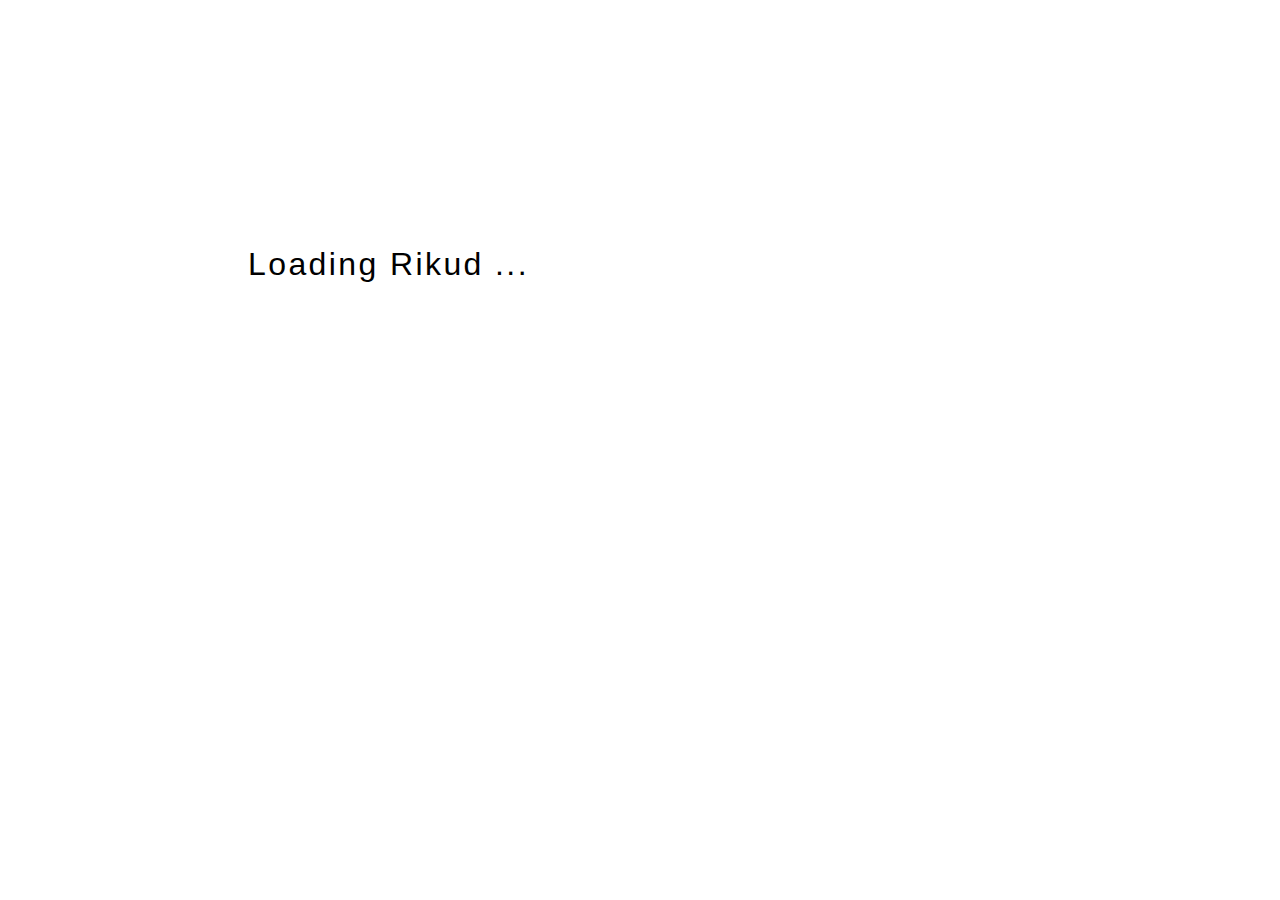
==== commit 183a572d: "added mobile support (still not really working)" ====
--- a/index.html
+++ b/index.html
@@ -2,11 +2,12 @@
 <html>
 <head lang="en">
     <meta charset="UTF-8">
+    <meta name="viewport" content="initial-scale=1, maximum-scale=1">
     <title>Rikud: Music Player for dancers</title>
     <style>
-        .progress-control li,.speed-bar{display:inline-block;vertical-align:top}body{font-family:"Lucida Sans Unicode","Lucida Grande",sans-serif;margin:0;padding:0}.error{color:maroon}.u{text-decoration:underline}.title{color:#333;clear:both;display:block;text-align:left;text-decoration:none;line-height:1.2rem;margin:0;padding:.3rem .5rem}.buttons,.cassette-label,.controls label,.countdown,.progress-control li,.speedFieldRow{text-align:center}.hidden,.link-download{display:none}.subtitle{font-size:1rem}.persistent:visited{color:#00f}.page.intro,.page.loading{font-size:2rem;margin:25% auto;width:49rem;letter-spacing:.15rem}.page.loading{line-height:1rem}.page.intro p{margin:0}@keyframes fade-in{from{opacity:0}to{opacity:1}}@keyframes fade-out{0%{opacity:1}100%{opacity:0}}.fade-in{animation-name:fade-in;animation-duration:2s;animation-timing-function:ease-out;animation-fill-mode:forwards}.fade-in,.fade-out{-webkit-animation-fill-mode:forwards}.fade-out{animation-name:fade-out;animation-duration:1s;animation-timing-function:ease-in;animation-fill-mode:forwards}.load-bar{position:absolute;height:.5rem;width:100%}.load-bar-progress:empty{background-color:#3498db;border-bottom:.1rem solid #34495e;box-shadow:0 .1rem .2rem #999;height:.1rem;width:0}.load-bar-progress:not(:empty){color:#34495e;font-family:monospace;font-size:1rem;margin:.5rem;width:10rem}.cassette-label{margin:0}.controls{margin:0 auto;width:35rem}.buttons{list-style:none;margin:0 auto 1rem;padding:0}.buttons li{display:inline-block;margin:0}.buton.url,.button.dropbox,.wheel-wrapper{display:none}.button,.buttons input{border:.1rem solid #add8e6;border-radius:.5rem;font-size:1.1rem;outline:0;height:32px}.button{background-color:#f5f5f5;cursor:pointer;width:64px}button.pressed,button:active{background-color:#add8e6}button.pressed label,button:active label{color:#fff}.countdown{color:#000;-webkit-text-fill-color:#c0392b;-webkit-text-stroke-width:1px;-webkit-text-stroke-color:#000;font-size:30rem;font-family:'Walter Turncoat',cursive;line-height:0;position:absolute;top:15rem;width:100%;z-index:98}.controls label{display:block;font-size:.7rem}.controls .lblButton{color:#333;cursor:pointer}.controls .lblField{color:#999}.controls input[type=number],.position{border:none;border-bottom:.1rem dashed #696969;text-align:center;width:7.5rem;font-size:2rem}.progress-control{list-style:none;margin:.5rem 0;padding:0}.progress-control li{width:8.5rem}.progress-bar{width:100%}.speedFieldRow{display:inline-block}.progress-bar .ui-slider-range{background:#3498db}.controls .progress-bar.ui-slider .ui-slider-handle,.controls .progress-bar.ui-slider .ui-slider-handle:hover{color:#34495e}.controls .ui-slider .ui-slider-handle{cursor:pointer;border-color:#666;line-height:1.1rem;width:.6rem}.progress-bar .progress-current{background:#34495e;top:-.02rem;position:absolute;z-index:2;width:0;height:.8em;cursor:default;-ms-touch-action:none;touch-action:none;border-top-left-radius:5px;border-bottom-left-radius:5px}.speed-bar{margin:1rem 1rem 0 0;width:25.5rem}.speed-bar .ui-slider-range{background:#34495e}.ui-widget-overlay{position:fixed;top:0;left:0;width:100%;height:100%}.ui-slider{position:relative;text-align:left}.ui-slider .ui-slider-handle{position:absolute;z-index:2;width:1.2em;height:1.2em;cursor:default;-ms-touch-action:none;touch-action:none}.ui-slider .ui-slider-range{position:absolute;z-index:1;font-size:.7em;display:block;border:0;background-position:0 0}.ui-slider.ui-state-disabled .ui-slider-handle,.ui-slider.ui-state-disabled .ui-slider-range{filter:inherit}.ui-slider-horizontal{height:.8em}.ui-slider-horizontal .ui-slider-handle{top:-.3em;margin-left:-.6em}.ui-slider-horizontal .ui-slider-range{top:0;height:100%}.ui-slider-horizontal .ui-slider-range-min{left:0}.ui-slider-horizontal .ui-slider-range-max{right:0}.ui-slider-vertical{width:.8em;height:100px}.ui-slider-vertical .ui-slider-handle{left:-.3em;margin-left:0;margin-bottom:-.6em}.ui-slider-vertical .ui-slider-range{left:0;width:100%}.ui-slider-vertical .ui-slider-range-min{bottom:0}.ui-slider-vertical .ui-slider-range-max{top:0}.ui-widget{font-family:Trebuchet MS,Tahoma,Verdana,Arial,sans-serif;font-size:1.1em}.ui-widget .ui-widget{font-size:1em}.ui-widget button,.ui-widget input,.ui-widget select,.ui-widget textarea{font-family:Trebuchet MS,Tahoma,Verdana,Arial,sans-serif;font-size:1em}.ui-widget-content{border:1px solid #ddd;background:50% top repeat-x #eee;color:#333}.ui-widget-content a{color:#333}.ui-widget-header{border:1px solid #e78f08;background:50% 50% repeat-x #f6a828;color:#fff;font-weight:700}.ui-widget-header a{color:#fff}.ui-state-default,.ui-widget-content .ui-state-default,.ui-widget-header .ui-state-default{border:1px solid #ccc;background:50% 50% repeat-x #f6f6f6;font-weight:700;color:#1c94c4}.ui-state-default a,.ui-state-default a:link,.ui-state-default a:visited{color:#1c94c4;text-decoration:none}.ui-state-focus,.ui-state-hover,.ui-widget-content .ui-state-focus,.ui-widget-content .ui-state-hover,.ui-widget-header .ui-state-focus,.ui-widget-header .ui-state-hover{border:1px solid #fbcb09;background:50% 50% repeat-x #fdf5ce;font-weight:700;color:#c77405}.ui-state-focus a,.ui-state-focus a:hover,.ui-state-focus a:link,.ui-state-focus a:visited,.ui-state-hover a,.ui-state-hover a:hover,.ui-state-hover a:link,.ui-state-hover a:visited{color:#c77405;text-decoration:none}.ui-state-active,.ui-widget-content .ui-state-active,.ui-widget-header .ui-state-active{border:1px solid #fbd850;background:50% 50% repeat-x #fff;font-weight:700;color:#eb8f00}.ui-state-active a,.ui-state-active a:link,.ui-state-active a:visited{color:#eb8f00;text-decoration:none}.ui-state-highlight,.ui-widget-content .ui-state-highlight,.ui-widget-header .ui-state-highlight{border:1px solid #fed22f;background:50% top repeat-x #ffe45c;color:#363636}.ui-state-highlight a,.ui-widget-content .ui-state-highlight a,.ui-widget-header .ui-state-highlight a{color:#363636}.ui-state-error,.ui-widget-content .ui-state-error,.ui-widget-header .ui-state-error{border:1px solid #cd0a0a;background:50% 50% #b81900;color:#fff}.ui-state-error a,.ui-state-error-text,.ui-widget-content .ui-state-error a,.ui-widget-content .ui-state-error-text,.ui-widget-header .ui-state-error a,.ui-widget-header .ui-state-error-text{color:#fff}.ui-priority-primary,.ui-widget-content .ui-priority-primary,.ui-widget-header .ui-priority-primary{font-weight:700}.ui-priority-secondary,.ui-widget-content .ui-priority-secondary,.ui-widget-header .ui-priority-secondary{opacity:.7;filter:Alpha(Opacity=70);font-weight:400}.ui-state-disabled,.ui-widget-content .ui-state-disabled,.ui-widget-header .ui-state-disabled{opacity:.35;filter:Alpha(Opacity=35);background-image:none}.ui-state-disabled .ui-icon{filter:Alpha(Opacity=35)}.readme{font-size:.8rem;width:34rem;margin:2rem auto 0;border-top:.3rem double #999;color:#666;line-height:1.5rem}
+        .progress-control li,.speed-bar{display:inline-block;vertical-align:top}body{font-family:"Lucida Sans Unicode","Lucida Grande",sans-serif;margin:0;padding:0}.error{color:maroon}.u{text-decoration:underline}.title{color:#333;clear:both;display:block;text-align:left;text-decoration:none;line-height:1.2rem;margin:0;padding:.9rem .5rem}.buttons,.cassette-label,.controls label,.countdown,.progress-control li,.speedFieldRow{text-align:center}.hidden,.link-download{display:none}.subtitle{font-size:1rem}.persistent:visited{color:#00f}.page.intro,.page.loading{font-size:2rem;margin:20% auto;width:49rem;letter-spacing:.15rem}.page.loading{line-height:1rem}.page.intro p{margin:0}@keyframes fade-in{from{opacity:0}to{opacity:1}}@keyframes fade-out{0%{opacity:1}100%{opacity:0}}.fade-in{animation-name:fade-in;animation-duration:2s;animation-timing-function:ease-out;animation-fill-mode:forwards}.fade-in,.fade-out{-webkit-animation-fill-mode:forwards}.fade-out{animation-name:fade-out;animation-duration:1s;animation-timing-function:ease-in;animation-fill-mode:forwards}.load-bar{position:fixed;height:.5rem;top:0;width:100%;z-index:98}.load-bar-progress{color:#34495e;font-family:monospace;font-size:1rem;height:.1rem;margin:.2rem .6rem;width:10rem}.load-bar-progress:empty{background-color:#3498db;border-bottom:.1rem solid #34495e;box-shadow:0 .1rem .2rem #999;margin:0;width:0}.cassette-label{margin:0}.controls{margin:0 auto;width:35rem}.buttons{list-style:none;margin:0 auto 1rem;padding:0}.buttons li{display:inline-block;margin:0}.buton.url,.button.dropbox,.wheel-wrapper{display:none}.button,.buttons input{border:.1rem solid #add8e6;border-radius:.5rem;font-size:1.1rem;outline:0;height:32px}.button{background-color:#f5f5f5;cursor:pointer;width:64px}button.pressed,button:active{background-color:#add8e6}button.pressed label,button:active label{color:#fff}.countdown{color:#000;-webkit-text-fill-color:#c0392b;-webkit-text-stroke-width:1px;-webkit-text-stroke-color:#000;font-size:30rem;font-family:'Walter Turncoat',cursive;line-height:0;position:absolute;top:15rem;width:100%;z-index:98}.controls label{display:block;font-size:.7rem}.controls .lblButton{color:#333;cursor:pointer}.controls .lblField{color:#999}.controls input[type=number],.position{border:none;border-bottom:.1rem dashed #696969;text-align:center;width:7.5rem;font-size:2rem}.progress-control{list-style:none;margin:.5rem 0;padding:0}.progress-control li{width:8.5rem}.progress-bar{width:100%}.speedFieldRow{display:inline-block}.progress-bar .ui-slider-range{background:#3498db}.controls .progress-bar.ui-slider .ui-slider-handle,.controls .progress-bar.ui-slider .ui-slider-handle:hover{color:#34495e}.controls .ui-slider .ui-slider-handle{cursor:pointer;border-color:#666;line-height:1.1rem;width:.6rem}.progress-bar .progress-current{background:#34495e;top:-.02rem;position:absolute;z-index:2;width:0;height:.8em;cursor:default;-ms-touch-action:none;touch-action:none;border-top-left-radius:5px;border-bottom-left-radius:5px}.speed-bar{margin:1rem 1rem 0 0;width:25.5rem}.speed-bar .ui-slider-range{background:#34495e}.ui-widget-overlay{position:fixed;top:0;left:0;width:100%;height:100%}.ui-slider{position:relative;text-align:left}.ui-slider .ui-slider-handle{position:absolute;z-index:2;width:1.2em;height:1.2em;cursor:default;-ms-touch-action:none;touch-action:none}.ui-slider .ui-slider-range{position:absolute;z-index:1;font-size:.7em;display:block;border:0;background-position:0 0}.ui-slider.ui-state-disabled .ui-slider-handle,.ui-slider.ui-state-disabled .ui-slider-range{filter:inherit}.ui-slider-horizontal{height:.8em}.ui-slider-horizontal .ui-slider-handle{top:-.3em;margin-left:-.6em}.ui-slider-horizontal .ui-slider-range{top:0;height:100%}.ui-slider-horizontal .ui-slider-range-min{left:0}.ui-slider-horizontal .ui-slider-range-max{right:0}.ui-slider-vertical{width:.8em;height:100px}.ui-slider-vertical .ui-slider-handle{left:-.3em;margin-left:0;margin-bottom:-.6em}.ui-slider-vertical .ui-slider-range{left:0;width:100%}.ui-slider-vertical .ui-slider-range-min{bottom:0}.ui-slider-vertical .ui-slider-range-max{top:0}.ui-widget{font-family:Trebuchet MS,Tahoma,Verdana,Arial,sans-serif;font-size:1.1em}.ui-widget .ui-widget{font-size:1em}.ui-widget button,.ui-widget input,.ui-widget select,.ui-widget textarea{font-family:Trebuchet MS,Tahoma,Verdana,Arial,sans-serif;font-size:1em}.ui-widget-content{border:1px solid #ddd;background:50% top repeat-x #eee;color:#333}.ui-widget-content a{color:#333}.ui-widget-header{border:1px solid #e78f08;background:50% 50% repeat-x #f6a828;color:#fff;font-weight:700}.ui-widget-header a{color:#fff}.ui-state-default,.ui-widget-content .ui-state-default,.ui-widget-header .ui-state-default{border:1px solid #ccc;background:50% 50% repeat-x #f6f6f6;font-weight:700;color:#1c94c4}.ui-state-default a,.ui-state-default a:link,.ui-state-default a:visited{color:#1c94c4;text-decoration:none}.ui-state-focus,.ui-state-hover,.ui-widget-content .ui-state-focus,.ui-widget-content .ui-state-hover,.ui-widget-header .ui-state-focus,.ui-widget-header .ui-state-hover{border:1px solid #fbcb09;background:50% 50% repeat-x #fdf5ce;font-weight:700;color:#c77405}.ui-state-focus a,.ui-state-focus a:hover,.ui-state-focus a:link,.ui-state-focus a:visited,.ui-state-hover a,.ui-state-hover a:hover,.ui-state-hover a:link,.ui-state-hover a:visited{color:#c77405;text-decoration:none}.ui-state-active,.ui-widget-content .ui-state-active,.ui-widget-header .ui-state-active{border:1px solid #fbd850;background:50% 50% repeat-x #fff;font-weight:700;color:#eb8f00}.ui-state-active a,.ui-state-active a:link,.ui-state-active a:visited{color:#eb8f00;text-decoration:none}.ui-state-highlight,.ui-widget-content .ui-state-highlight,.ui-widget-header .ui-state-highlight{border:1px solid #fed22f;background:50% top repeat-x #ffe45c;color:#363636}.ui-state-highlight a,.ui-widget-content .ui-state-highlight a,.ui-widget-header .ui-state-highlight a{color:#363636}.ui-state-error,.ui-widget-content .ui-state-error,.ui-widget-header .ui-state-error{border:1px solid #cd0a0a;background:50% 50% #b81900;color:#fff}.ui-state-error a,.ui-state-error-text,.ui-widget-content .ui-state-error a,.ui-widget-content .ui-state-error-text,.ui-widget-header .ui-state-error a,.ui-widget-header .ui-state-error-text{color:#fff}.ui-priority-primary,.ui-widget-content .ui-priority-primary,.ui-widget-header .ui-priority-primary{font-weight:700}.ui-priority-secondary,.ui-widget-content .ui-priority-secondary,.ui-widget-header .ui-priority-secondary{opacity:.7;filter:Alpha(Opacity=70);font-weight:400}.ui-state-disabled,.ui-widget-content .ui-state-disabled,.ui-widget-header .ui-state-disabled{opacity:.35;filter:Alpha(Opacity=35);background-image:none}.ui-state-disabled .ui-icon{filter:Alpha(Opacity=35)}.readme{font-size:.8rem;width:34rem;margin:2rem auto 0;border-top:.3rem double #999;color:#666;line-height:1.5rem}@media only screen and (max-device-width:479px){html body .progress{left:-28%}}@media only screen and (max-device-width:480px){.page.intro,.page.loading{width:95%;margin:15% 3% 0}.load-bar-progress{font-size:1.5rem;display:inline;background-color:#000;color:#fff;height:4rem}html body .page.main .countdown{height:11rem;top:0;font-size:10rem;line-height:10rem}html body#body .local{display:none}html body .visuals{height:10.6rem;margin-top:0;overflow:hidden}html body .progress{margin-top:-1.5rem}html body .controls{width:100%}html body .button{height:4.5rem;width:4.5rem}html body .lblButton{font-size:1rem;margin-top:4.5rem}html body .progress-bar{width:90%;margin:2rem auto}html body .progress-control{text-align:center}html body .progress-control li{width:4.5rem}html body .controls input[type=number],html body .position{width:100%;font-size:1.5rem}html body .speed-bar{width:65%;margin:1rem .5rem}html body .readme{width:90%}}@media only screen and (max-device-width:600px){html body .progress{left:-8%}}
     </style>
-    <link rel="stylesheet" href="graphics.css" media="screen,print" />
+    <link rel="stylesheet" href="graphics.css" media="screen,print">
 </head>
 <body id="body" class="">
 <noscript class="error">
@@ -19,11 +20,11 @@
     <p>Loading Rikud ...</p>
 </div>
 <div id="pageIntro" class="page intro hidden">
-    <p>Rikud is a music player for dancers</p>
-    <p>You start by selecting a <a href="#" id="introSelectFile" class="persistent">music file</a> or a <a href="#" id="introSelectURL" class="persistent">URL</a><span id="introFeatureDropbox"><br/>or choose a file from you <a href="#" id="introSelectDropbox" class="persistent">Dropbox</a></span>.</p>
+    <p>Rikud is a music player for dancers.</p>
+    <p>You start by selecting music <span class="local">from a <a href="#" id="introSelectFile" class="persistent">file</a> or </span>a <a href="#" id="introSelectURL" class="persistent">URL</a><span id="introFeatureDropbox"><br/>or choose a file from you <a href="#" id="introSelectDropbox" class="persistent">Dropbox</a></span>.</p>
 </div>
 <div id="pageMain" class="page main hidden">
-    <a href="index.html" id="linkDownload" accesskey="d" download="rikud" class="link-download" title="Download Player"><span>Download</span></a>
+    <a href="index.html" id="linkDownload" accesskey="d" download="rikud" class="link-download local" title="Download Player"><span>Download</span></a>
 
     <audio id="audio" preload="none" type="audio/mpeg"></audio>
     <input type="file" id="browseFile" name="browseFile" accept="audio/*" class="hidden" />
@@ -46,9 +47,9 @@
             <button id="btnReset" name="btnReset" title="Reset" accesskey="r" class="button reset"><label class="lblButton" for="btnReset"><span class="u">R</span>eset</label></button>
             <button id="btnPlay"  name="btnPlay" title="Play" accesskey="p" class="button play"><label class="lblButton" for="btnPlay"><span class="u">P</span>lay</label></button>
             <button id="btnLoop"  name="btnLoop" title="Loop" accesskey="l" class="button loop"><label class="lblButton" for="btnLoop"> <span class="u">L</span>oop</label></button>
-            <button id="btnEject" name="btnEject" title="Select File" accesskey="f" class="button eject"><label class="lblButton" for="btnEject"><span class="u">F</span>ile</label></button>
+            <button id="btnEject" name="btnEject" title="Select File" accesskey="f" class="button eject local"><label class="lblButton" for="btnEject"><span class="u">F</span>ile</label></button>
             <button id="btnURL" name="btnURL" title="Select a URL" accesskey="u" class="button url"><label class="lblButton" for="btnURL"><span class="u">U</span>RL</label></button>
-            <button id="btnDropbox" name="btnDropbox" title="Select File from dropbox" accesskey="b" class="button dropbox"><label class="lblButton" for="btnDropbox">Drop<span class="u">b</span>ox</label></button>
+            <button id="btnDropbox" name="btnDropbox" title="Select File from dropbox" accesskey="b" class="button dropbox local"><label class="lblButton" for="btnDropbox">Drop<span class="u">b</span>ox</label></button>
         </div>
 
         <div id="progressbar" class="progress-bar"></div>
@@ -56,7 +57,7 @@
         <ul class="progress-control">
             <li>
                 <input type="number" name="delay" id="delay" placeholder="(sec)" min="0" step="0.01"/>
-                <label for="end" class="lblField"><span class="u">W</span>ait before start</label>
+                <label for="end" class="lblField"><span class="u">W</span>ait<span class="local"> before start</span></label>
             </li>
             <li>
                 <input type="number" name="start" id="start" placeholder="(sec)" min="0" step="0.01"/>
@@ -98,7 +99,7 @@
 
 </body>
 <script>
-    "using strict";!function(){{var e=function(){var e={isLoop:!1,isPlaying:!1,isLocal:0==location.href.indexOf("file://"),sYoutubeDownloaderDomain:"https://dl-yt.herokuapp.com/",isYoutubeEnabled:!1},t=function(e){var t=document.createElement("script");return t.setAttribute("type","text/javascript"),t.src=e,document.getElementsByTagName("head")[0].appendChild(t),t},n=function(e,t){document.dispatchEvent(new CustomEvent(e,{detail:t}))},i=function(e){return function(t){return n(e,t),!1}},o=function(e,t){document.addEventListener(e,t)},a=function(e,t){return o(e,t),i(e)},d=function(e){for(var t="",n=new Uint8Array(e),i=n.byteLength,o=0;i>o;o++)t+=String.fromCharCode(n[o]);return window.btoa(t)},r=function(e){var t=(e.detail?e.detail:e).target.files[0],o=new FileReader;t&&(o.onerror=i("file-error"),o.onprogress=function(){e.lengthComputable&&n("file-loading",{loaded:e.loaded,total:e.total})},o.onload=function(e){n("file-loaded",{name:t.name,data:e.target.result})},o.onerror=function(e){alert("error "+e)},o.readAsDataURL(t))},u=function(e){try{localStorage.setItem("music",JSON.stringify(e.detail))}catch(t){if("QuotaExceededError"==t.name){if(e.detail.onQuotaExceededError)return void e.detail.onQuotaExceededError();n("alert","File too big to be cached, but can still play it")}else n("alert",t.message);localStorage.removeItem("music")}},s=function(e){var t=new XMLHttpRequest;return t.open("GET",e,!0),t.responseType="arraybuffer",t.onprogress=function(e){n("file-loading",{loaded:e.loaded,total:e.total})},t.onload=function(){n("file-loading",{loaded:0,total:0});var e=t.response;if(e){var i="data:audio/mpeg;base64,"+d(e);n("file-loaded",{name:"song from web",data:i,onQuotaExceededError:function(){confirm("File to big to be cached (you can still play it).\nSave it locally for future use?")&&l(e)}})}},t.send(null),!1},l=function(e){var t=function(){var e=document.createElement("a");return document.body.appendChild(e),e.style="display: none",function(t,n){var i=new Blob(t,{type:"octet/stream"}),o=window.URL.createObjectURL(i);e.href=o,e.download=n,e.click(),window.URL.revokeObjectURL(o),document.body.removeChild(e)}}();t([e],"rikud.mp3")},c=function(){this.isLoop=!this.isLoop,n("loop-"+this.isLoop)},h=function(){this.isPlaying&&n("playing")},f=function(){if(localStorage){var e=localStorage.getItem("music");if(e)return void window.setTimeout(function(){n("file-loaded",JSON.parse(e))},0)}n("no-file")},p={success:function(e){var t=e[0],i=t.link;i=-1==i.indexOf("?")?i+"?raw=1":i.replace(/\?/,"?raw=1&"),n("file-loaded",{name:t.name,data:i})},cancel:function(){},linkType:"preview",multiselect:!1,extensions:[".mp3",".m4a",".wav"]},F=function(){return Dropbox&&Dropbox.choose(p),!1},v=function(){if(o("dropbox",F.bind(e)),o("file-selected",r.bind(e)),o("file-loaded",u.bind(e)),o("loop",c.bind(e)),window.setInterval(h.bind(e),1),f(),!this.isLocal){var n=t("https://www.dropbox.com/static/api/2/dropins.js");n.id="dropboxjs",n.setAttribute("data-app-key","gtgt6pn5omtw4qc")}$.get(this.sYoutubeDownloaderDomain+"ping",function(t){e.isYoutubeEnabled="pong"==t})};return e.setEventAndDefaultMethod=a.bind(e),e.getEventDispatcher=i.bind(e),e.addEventListener=o.bind(e),e.dispatchEvent=n.bind(e),e.downloadFile=s.bind(e),window.onload=a("onAppReady",v.bind(e)),e}();!function(){var t={},n=!1,i="Music Player for Dancers",o=e.sYoutubeDownloaderDomain+"?url=",a=125,d=287,r=d-a,u=function(e,t){return e&&e.className.split(" ").indexOf(t)>-1},s=function(e,t,n,i){var o=e.className.split(" "),a=-1!=o.indexOf(t);a?(i||!n&&!i)&&o.splice(o.indexOf(t),1):(n||!n&&!i)&&o.push(t),e.className=o.join(" ")},l=function(e,t){s(e,t,!0,!1)},c=function(e,t){s(e,t,!1,!0)},h=function(e){return(e>60?Math.floor(e/60)+":":"")+(e%60).toFixed(2)},f=function(e){var t=" Bytes";return e>9999&&(e>999999?(t=" MBytes",e/=1e6):(t=" KBytes",e/=1e3)),e.toFixed(2).toString().replace(/\B(?=(\d{3})+(?!\d))/g,",")+t},p=function(e,t,n,i){l(e,t),window.setTimeout(function(){c(e,t),i&&i()},1e3*n)},F=function(e,t){c(e,"hidden"),p(e,"fade-in",2,function(){t&&t()})},v=function(e,t){p(e,"fade-out",1,function(){l(e,"hidden"),t&&t()})},b=function(e){console.log(e.detail)},g=function(e){alert(e.detail)},m=function(){return t.browseFile.click(),!1},E=function(){return!1},D=function(){var e=this;v(u(this.pageMain,"hidden")?this.pageLoading:this.pageMain,function(){F(e.pageIntro)})},y=function(e){e.detail.loaded!=e.detail.total?e.detail.total?this.loadBarProgress.style.width=Math.min(100,Math.round(e.detail.loaded/e.detail.total*100))+"%":this.loadBarProgress.innerHTML=isNaN(e.detail.loaded)?"Loading...":f(+e.detail.loaded)+" loaded":(this.loadBarProgress.innerHTML="",this.loadBarProgress.style.width="")},w=function(e){var t=e.detail.name,n=this;this.filename.innerHTML=t?t.replace(/\.mp3/,""):i,this.audio.src=e.detail.data,this.audio.play(),this.audio.pause(),u(this.pageMain,"hidden")&&v(u(this.pageIntro,"hidden")?this.pageLoading:this.pageIntro,function(){F(n.pageMain)})},A=function(e){return/^(https?|ftp):\/\/(((([a-z]|\d|-|\.|_|~|[\u00A0-\uD7FF\uF900-\uFDCF\uFDF0-\uFFEF])|(%[\da-f]{2})|[!\$&'\(\)\*\+,;=]|:)*@)?(((\d|[1-9]\d|1\d\d|2[0-4]\d|25[0-5])\.(\d|[1-9]\d|1\d\d|2[0-4]\d|25[0-5])\.(\d|[1-9]\d|1\d\d|2[0-4]\d|25[0-5])\.(\d|[1-9]\d|1\d\d|2[0-4]\d|25[0-5]))|((([a-z]|\d|[\u00A0-\uD7FF\uF900-\uFDCF\uFDF0-\uFFEF])|(([a-z]|\d|[\u00A0-\uD7FF\uF900-\uFDCF\uFDF0-\uFFEF])([a-z]|\d|-|\.|_|~|[\u00A0-\uD7FF\uF900-\uFDCF\uFDF0-\uFFEF])*([a-z]|\d|[\u00A0-\uD7FF\uF900-\uFDCF\uFDF0-\uFFEF])))\.)+(([a-z]|[\u00A0-\uD7FF\uF900-\uFDCF\uFDF0-\uFFEF])|(([a-z]|[\u00A0-\uD7FF\uF900-\uFDCF\uFDF0-\uFFEF])([a-z]|\d|-|\.|_|~|[\u00A0-\uD7FF\uF900-\uFDCF\uFDF0-\uFFEF])*([a-z]|[\u00A0-\uD7FF\uF900-\uFDCF\uFDF0-\uFFEF])))\.?)(:\d*)?)(\/((([a-z]|\d|-|\.|_|~|[\u00A0-\uD7FF\uF900-\uFDCF\uFDF0-\uFFEF])|(%[\da-f]{2})|[!\$&'\(\)\*\+,;=]|:|@)+(\/(([a-z]|\d|-|\.|_|~|[\u00A0-\uD7FF\uF900-\uFDCF\uFDF0-\uFFEF])|(%[\da-f]{2})|[!\$&'\(\)\*\+,;=]|:|@)*)*)?)?(\?((([a-z]|\d|-|\.|_|~|[\u00A0-\uD7FF\uF900-\uFDCF\uFDF0-\uFFEF])|(%[\da-f]{2})|[!\$&'\(\)\*\+,;=]|:|@)|[\uE000-\uF8FF]|\/|\?)*)?(\#((([a-z]|\d|-|\.|_|~|[\u00A0-\uD7FF\uF900-\uFDCF\uFDF0-\uFFEF])|(%[\da-f]{2})|[!\$&'\(\)\*\+,;=]|:|@)|\/|\?)*)?$/i.test(e)},L=function(){var t=prompt("enter a URL for an online music file");if(t)if(A(t)){var n="song from the web";if(t.indexOf("dropbox")>-1&&-1==t.indexOf("raw=1"))t=-1==t.indexOf("?")?t+"?raw=1":t.replace(/\?/,"?raw=1&");else if(t.indexOf("youtube.com")||t.indexOf("youtu.be"))return e.isYoutubeEnabled?e.downloadFile(o+t):(alert("Unable to download from youtube at the moment. Please download the file to your computer first"),!1);e.dispatchEvent("file-loaded",{name:n,data:t})}else alert("bad URL provided");return!1},x=function(e){switch(e.target.error.code){case e.target.error.NOT_FOUND_ERR:alert("File Not Found!");break;case e.target.error.NOT_READABLE_ERR:alert("File is not readable");break;case e.target.error.ABORT_ERR:break;default:alert("An error occurred reading this file.")}},C=function(){alert(4==t.audio.error.code?"something went wrong\nI think I'm missing the audio file....":"oops! something went wrong"),e.dispatchEvent("stop")},M=function(){0==+t.end.value&&(t.end.value=t.audio.duration.toFixed(2))},P=function(){e.isPlaying=!e.isPlaying,e.dispatchEvent(e.isPlaying?"play":"pause")},k=function(){this.btnPlay.className+=" pressed";var t=+this.delay.value,i=this;this.audio.currentTime==+this.start.value&&t?(n&&clearInterval(this.delayCountDown),this.delayCountDown=window.setInterval(function(){i.countdown.innerHTML=""+--t,t&&e.isPlaying||(e.isPlaying&&i.audio.play(),clearInterval(i.delayCountDown),delete i.delayCountDown,i.countdown.innerHTML="")},1e3)):this.audio.play()},R=function(){var e=+this.start.value;this.audio.currentTime=e,S.call(this,e),Q.call(this)},j=function(){this.audio.pause(),c(this.btnPlay,"pressed")},T=function(){e.dispatchEvent("reset"),e.dispatchEvent("pause")},B=function(){s(this.btnLoop,"pressed")},S=function(e){this.currentPosition.value=e.toFixed(2),this.currentPosition.title=h(e)},O=function(){var t=+this.end.value,n=this.audio.currentTime;S.call(this,n),t&&n>t&&(e.dispatchEvent("stop"),e.isLoop&&e.dispatchEvent("play"))},N={f:function(){e.dispatchEvent("eject")},r:function(){e.dispatchEvent("reset")},p:function(){e.dispatchEvent("playPausedPressed")},l:function(){e.dispatchEvent("loop")},u:function(){e.dispatchEvent("url")},b:function(){e.dispatchEvent("dropbox")},w:this.delay.focus,s:this.start.focus,e:this.end.focus,d:this.speed.focus},z=function(e){var t=String.fromCharCode(e.which||e.keyCode).toLowerCase();N[t]&&N[t]()},I=function(e){return{range:"min",min:50,max:110,value:e,slide:U.bind(t)}},U=function(e,t){var n=t.value;this.audio.playbackRate=n/100,this.speed.value=t.value},_=function(){var e=this.speed.value;this.audio.playbackRate=e/100,this.jSpeedBar.slider(I(e))},H=function(e){var t=+e.detail.target.value;this.audio.playbackRate=t/100},Y=function(e,t){e.style.height=t/1+"px",e.style.width=t/1+"px"},q=function(){var e=+this.jProgressBar.width(),t=+this.start.value/+this.audio.duration*e,n=Math.max(this.audio.currentTime/this.audio.duration*e-t,0);this.jCurrentProgress.css("left",t+"px").width(n+"px")},Q=function(){var e=this.audio.currentTime/this.audio.duration;q.call(this),Y(this.wheelLeft,a+e*r),Y(this.wheelRight,d-e*r)},W=function(e,t){this.start.value=(t.values[0]*this.audio.duration/100).toFixed(2),this.end.value=(t.values[1]*this.audio.duration/100).toFixed(2),q.call(this)},J=function(e,n){return{range:!0,values:[e,n],slide:W.bind(t)}},G=function(){var e=this.start.value?100*+this.start.value/this.audio.duration:0,t=this.end.value?100*+this.end.value/this.audio.duration:100;this.jCurrentProgress&&this.jCurrentProgress.remove(),this.jCurrentProgress=$('<span class="progress-current"id="progress-current"></span>'),this.jProgressBar.slider(J(e,t)),document.querySelector("#progressbar .ui-slider-handle").innerHTML="[",document.querySelector("#progressbar .ui-slider-handle:last-child").innerHTML="]",this.jProgressBar.prepend(this.jCurrentProgress),q.call(this)},K=function(){this.jWheelAnimation.addClass("wheel-animation-play")},X=function(){this.jWheelAnimation.removeClass("wheel-animation-play")},V=function(){this.browseFile.onchange=e.setEventAndDefaultMethod("file-selected",E.bind(t)),this.audio.onerror=e.setEventAndDefaultMethod("audio-error",C.bind(t)),this.audio.oncanplaythrough=e.setEventAndDefaultMethod("audio-loaded",M.bind(t)),this.btnReset.onclick=e.setEventAndDefaultMethod("reset",R.bind(t)),this.btnPlay.onclick=e.setEventAndDefaultMethod("playPausedPressed",P.bind(t)),this.btnLoop.onclick=e.setEventAndDefaultMethod("loop",B.bind(t)),this.btnEject.onclick=e.setEventAndDefaultMethod("eject",m.bind(t)),this.btnURL.onclick=e.setEventAndDefaultMethod("url",L.bind(t)),e.setEventAndDefaultMethod("play",k.bind(t)),e.setEventAndDefaultMethod("stop",T.bind(t)),e.setEventAndDefaultMethod("pause",j.bind(t)),e.setEventAndDefaultMethod("playing",O.bind(t)),e.setEventAndDefaultMethod("notify",b.bind(t)),e.setEventAndDefaultMethod("alert",g.bind(t)),e.addEventListener("file-error",x.bind(t)),document.onkeyup=z.bind(t),this.jWheelAnimation=$(".wheel-animation"),document.addEventListener("play",K.bind(t)),document.addEventListener("pause",X.bind(t)),this.start.onblur=e.setEventAndDefaultMethod("section-updated",G.bind(t)),this.end.onblur=e.getEventDispatcher("section-updated"),this.jProgressBar=$("#progressbar"),G.call(this),Q.call(this),document.addEventListener("playing",Q.bind(t)),t.jSpeedBar=$("#speedBar"),document.addEventListener("speed",_.bind(t)),_.apply(t),this.speed.onchange=e.setEventAndDefaultMethod("speed",H.bind(t)),this.jSpeedBar.onchange=e.setEventAndDefaultMethod("speed",H.bind(t)),e.isLocal?(this.btnDropbox.parentNode.removeChild(this.btnDropbox),this.introFeatureDropbox.parentNode.removeChild(this.introFeatureDropbox)):this.btnDropbox.onclick=e.getEventDispatcher("dropbox")};return e.addEventListener("onAppReady",V.bind(t)),e.addEventListener("file-loading",y.bind(t)),e.addEventListener("file-loaded",w.bind(t)),e.addEventListener("no-file",D.bind(t)),[].forEach.call(document.querySelectorAll("[id]"),function(e){t[e.id]=e}),t.introSelectFile.onclick=e.getEventDispatcher("eject"),t.introSelectURL.onclick=e.getEventDispatcher("url"),t.introSelectDropbox.onclick=e.getEventDispatcher("dropbox"),t}()}}();
+    "using strict";!function(){{var e=function(){var e={isLoop:!1,isPlaying:!1,isLocal:0==location.href.indexOf("file://"),sYoutubeDownloaderDomain:"https://dl-yt.herokuapp.com/",isYoutubeEnabled:!1},t=function(e){var t=document.createElement("script");return t.setAttribute("type","text/javascript"),t.src=e,document.getElementsByTagName("head")[0].appendChild(t),t},n=function(){var e=!1;return function(t){(/(android|bb\d+|meego).+mobile|avantgo|bada\/|blackberry|blazer|compal|elaine|fennec|hiptop|iemobile|ip(hone|od)|iris|kindle|lge |maemo|midp|mmp|mobile.+firefox|netfront|opera m(ob|in)i|palm( os)?|phone|p(ixi|re)\/|plucker|pocket|psp|series(4|6)0|symbian|treo|up\.(browser|link)|vodafone|wap|windows ce|xda|xiino/i.test(t)||/1207|6310|6590|3gso|4thp|50[1-6]i|770s|802s|a wa|abac|ac(er|oo|s\-)|ai(ko|rn)|al(av|ca|co)|amoi|an(ex|ny|yw)|aptu|ar(ch|go)|as(te|us)|attw|au(di|\-m|r |s )|avan|be(ck|ll|nq)|bi(lb|rd)|bl(ac|az)|br(e|v)w|bumb|bw\-(n|u)|c55\/|capi|ccwa|cdm\-|cell|chtm|cldc|cmd\-|co(mp|nd)|craw|da(it|ll|ng)|dbte|dc\-s|devi|dica|dmob|do(c|p)o|ds(12|\-d)|el(49|ai)|em(l2|ul)|er(ic|k0)|esl8|ez([4-7]0|os|wa|ze)|fetc|fly(\-|_)|g1 u|g560|gene|gf\-5|g\-mo|go(\.w|od)|gr(ad|un)|haie|hcit|hd\-(m|p|t)|hei\-|hi(pt|ta)|hp( i|ip)|hs\-c|ht(c(\-| |_|a|g|p|s|t)|tp)|hu(aw|tc)|i\-(20|go|ma)|i230|iac( |\-|\/)|ibro|idea|ig01|ikom|im1k|inno|ipaq|iris|ja(t|v)a|jbro|jemu|jigs|kddi|keji|kgt( |\/)|klon|kpt |kwc\-|kyo(c|k)|le(no|xi)|lg( g|\/(k|l|u)|50|54|\-[a-w])|libw|lynx|m1\-w|m3ga|m50\/|ma(te|ui|xo)|mc(01|21|ca)|m\-cr|me(rc|ri)|mi(o8|oa|ts)|mmef|mo(01|02|bi|de|do|t(\-| |o|v)|zz)|mt(50|p1|v )|mwbp|mywa|n10[0-2]|n20[2-3]|n30(0|2)|n50(0|2|5)|n7(0(0|1)|10)|ne((c|m)\-|on|tf|wf|wg|wt)|nok(6|i)|nzph|o2im|op(ti|wv)|oran|owg1|p800|pan(a|d|t)|pdxg|pg(13|\-([1-8]|c))|phil|pire|pl(ay|uc)|pn\-2|po(ck|rt|se)|prox|psio|pt\-g|qa\-a|qc(07|12|21|32|60|\-[2-7]|i\-)|qtek|r380|r600|raks|rim9|ro(ve|zo)|s55\/|sa(ge|ma|mm|ms|ny|va)|sc(01|h\-|oo|p\-)|sdk\/|se(c(\-|0|1)|47|mc|nd|ri)|sgh\-|shar|sie(\-|m)|sk\-0|sl(45|id)|sm(al|ar|b3|it|t5)|so(ft|ny)|sp(01|h\-|v\-|v )|sy(01|mb)|t2(18|50)|t6(00|10|18)|ta(gt|lk)|tcl\-|tdg\-|tel(i|m)|tim\-|t\-mo|to(pl|sh)|ts(70|m\-|m3|m5)|tx\-9|up(\.b|g1|si)|utst|v400|v750|veri|vi(rg|te)|vk(40|5[0-3]|\-v)|vm40|voda|vulc|vx(52|53|60|61|70|80|81|83|85|98)|w3c(\-| )|webc|whit|wi(g |nc|nw)|wmlb|wonu|x700|yas\-|your|zeto|zte\-/i.test(t.substr(0,4)))&&(e=!0)}(navigator.userAgent||navigator.vendor||window.opera),e},i=function(e,t){document.dispatchEvent(new CustomEvent(e,{detail:t}))},a=function(e){return function(t){return i(e,t),!1}},o=function(e,t){document.addEventListener(e,t)},d=function(e,t){return o(e,t),a(e)},r=function(e){for(var t="",n=new Uint8Array(e),i=n.byteLength,a=0;i>a;a++)t+=String.fromCharCode(n[a]);return window.btoa(t)},s=function(e){var t=(e.detail?e.detail:e).target.files[0],n=new FileReader;t&&(n.onerror=a("file-error"),n.onprogress=function(){e.lengthComputable&&i("file-loading",{loaded:e.loaded,total:e.total})},n.onload=function(e){i("file-loaded",{name:t.name,data:e.target.result})},n.onerror=function(e){alert("error "+e)},n.readAsDataURL(t))},u=function(e){try{localStorage.setItem("music",JSON.stringify(e.detail))}catch(t){if("QuotaExceededError"==t.name){if(e.detail.onQuotaExceededError)return void e.detail.onQuotaExceededError();i("alert","File too big to be cached, but can still play it")}else i("alert",t.message);localStorage.removeItem("music")}},l=function(e){var t=new XMLHttpRequest;return t.open("GET",e,!0),t.responseType="arraybuffer",t.onprogress=function(e){i("file-loading",{loaded:e.loaded,total:e.total})},t.onload=function(){i("file-loading",{loaded:0,total:0});var e=t.response;if(e){var a="data:audio/mpeg;base64,"+r(e);i("file-loaded",{name:"song from web",data:a,onQuotaExceededError:function(){n()&&confirm("File to big to be cached (you can still play it).\nSave it locally for future use?")&&c(e)}})}},t.send(null),!1},c=function(e){var t=function(){var e=document.createElement("a");return document.body.appendChild(e),e.style="display: none",function(t,n){var i=new Blob(t,{type:"octet/stream"}),a=window.URL.createObjectURL(i);e.href=a,e.download=n,e.click(),window.URL.revokeObjectURL(a),document.body.removeChild(e)}}();t([e],"rikud.mp3")},h=function(){this.isLoop=!this.isLoop,i("loop-"+this.isLoop)},p=function(){this.isPlaying&&i("playing")},f=function(){if(localStorage){var e=localStorage.getItem("music");if(e)return void window.setTimeout(function(){i("file-loaded",JSON.parse(e))},0)}i("no-file")},m={success:function(e){var t=e[0],n=t.link;n=-1==n.indexOf("?")?n+"?raw=1":n.replace(/\?/,"?raw=1&"),i("file-loaded",{name:t.name,data:n})},cancel:function(){},linkType:"preview",multiselect:!1,extensions:[".mp3",".m4a",".wav"]},F=function(){return Dropbox&&Dropbox.choose(m),!1},v=function(){if(o("dropbox",F.bind(e)),o("file-selected",s.bind(e)),o("file-loaded",u.bind(e)),o("loop",h.bind(e)),window.setInterval(p.bind(e),1),f(),!this.isLocal){var n=t("https://www.dropbox.com/static/api/2/dropins.js");n.id="dropboxjs",n.setAttribute("data-app-key","gtgt6pn5omtw4qc")}$.get(this.sYoutubeDownloaderDomain+"ping",function(t){e.isYoutubeEnabled="pong"==t})};return e.setEventAndDefaultMethod=d.bind(e),e.getEventDispatcher=a.bind(e),e.addEventListener=o.bind(e),e.dispatchEvent=i.bind(e),e.downloadFile=l.bind(e),window.onload=d("onAppReady",v.bind(e)),e}();!function(){var t={},n=!1,i="Music Player for Dancers",a=e.sYoutubeDownloaderDomain+"?url=",o=125,d=287,r=d-o,s=function(e,t){return e&&e.className.split(" ").indexOf(t)>-1},u=function(e,t,n,i){var a=e.className.split(" "),o=-1!=a.indexOf(t);o?(i||!n&&!i)&&a.splice(a.indexOf(t),1):(n||!n&&!i)&&a.push(t),e.className=a.join(" ")},l=function(e,t){u(e,t,!0,!1)},c=function(e,t){u(e,t,!1,!0)},h=function(e){return(e>60?Math.floor(e/60)+":":"")+(e%60).toFixed(2)},p=function(e){var t=" Bytes";return e>9999&&(e>999999?(t=" MBytes",e/=1e6):(t=" KBytes",e/=1e3)),e.toFixed(2).toString().replace(/\B(?=(\d{3})+(?!\d))/g,",")+t},f=function(e,t,n,i){l(e,t),window.setTimeout(function(){c(e,t),i&&i()},1e3*n)},m=function(e,t){c(e,"hidden"),f(e,"fade-in",2,function(){t&&t()})},F=function(e,t){f(e,"fade-out",1,function(){l(e,"hidden"),t&&t()})},v=function(e){console.log(e.detail)},b=function(e){alert(e.detail)},g=function(){return t.browseFile.click(),!1},w=function(){return!1},y=function(){var e=this;F(s(this.pageMain,"hidden")?this.pageLoading:this.pageMain,function(){m(e.pageIntro)})},E=function(e){e.detail.loaded!=e.detail.total?e.detail.total?this.loadBarProgress.style.width=Math.min(100,Math.round(e.detail.loaded/e.detail.total*100))+"%":this.loadBarProgress.innerHTML=isNaN(e.detail.loaded)?"Loading...":p(+e.detail.loaded)+" loaded":(this.loadBarProgress.innerHTML="",this.loadBarProgress.style.width="")},D=function(e){var t=e.detail.name,n=this;this.filename.innerHTML=t?t.replace(/\.mp3/,""):i,this.audio.src=e.detail.data,this.audio.play(),this.audio.pause(),s(this.pageMain,"hidden")&&F(s(this.pageIntro,"hidden")?this.pageLoading:this.pageIntro,function(){m(n.pageMain)})},x=function(e){return/^(https?|ftp):\/\/(((([a-z]|\d|-|\.|_|~|[\u00A0-\uD7FF\uF900-\uFDCF\uFDF0-\uFFEF])|(%[\da-f]{2})|[!\$&'\(\)\*\+,;=]|:)*@)?(((\d|[1-9]\d|1\d\d|2[0-4]\d|25[0-5])\.(\d|[1-9]\d|1\d\d|2[0-4]\d|25[0-5])\.(\d|[1-9]\d|1\d\d|2[0-4]\d|25[0-5])\.(\d|[1-9]\d|1\d\d|2[0-4]\d|25[0-5]))|((([a-z]|\d|[\u00A0-\uD7FF\uF900-\uFDCF\uFDF0-\uFFEF])|(([a-z]|\d|[\u00A0-\uD7FF\uF900-\uFDCF\uFDF0-\uFFEF])([a-z]|\d|-|\.|_|~|[\u00A0-\uD7FF\uF900-\uFDCF\uFDF0-\uFFEF])*([a-z]|\d|[\u00A0-\uD7FF\uF900-\uFDCF\uFDF0-\uFFEF])))\.)+(([a-z]|[\u00A0-\uD7FF\uF900-\uFDCF\uFDF0-\uFFEF])|(([a-z]|[\u00A0-\uD7FF\uF900-\uFDCF\uFDF0-\uFFEF])([a-z]|\d|-|\.|_|~|[\u00A0-\uD7FF\uF900-\uFDCF\uFDF0-\uFFEF])*([a-z]|[\u00A0-\uD7FF\uF900-\uFDCF\uFDF0-\uFFEF])))\.?)(:\d*)?)(\/((([a-z]|\d|-|\.|_|~|[\u00A0-\uD7FF\uF900-\uFDCF\uFDF0-\uFFEF])|(%[\da-f]{2})|[!\$&'\(\)\*\+,;=]|:|@)+(\/(([a-z]|\d|-|\.|_|~|[\u00A0-\uD7FF\uF900-\uFDCF\uFDF0-\uFFEF])|(%[\da-f]{2})|[!\$&'\(\)\*\+,;=]|:|@)*)*)?)?(\?((([a-z]|\d|-|\.|_|~|[\u00A0-\uD7FF\uF900-\uFDCF\uFDF0-\uFFEF])|(%[\da-f]{2})|[!\$&'\(\)\*\+,;=]|:|@)|[\uE000-\uF8FF]|\/|\?)*)?(\#((([a-z]|\d|-|\.|_|~|[\u00A0-\uD7FF\uF900-\uFDCF\uFDF0-\uFFEF])|(%[\da-f]{2})|[!\$&'\(\)\*\+,;=]|:|@)|\/|\?)*)?$/i.test(e)},k=function(){var t=prompt("enter a URL for an online music file");if(t)if(x(t)){var n="song from the web";if(t.indexOf("dropbox")>-1&&-1==t.indexOf("raw=1"))t=-1==t.indexOf("?")?t+"?raw=1":t.replace(/\?/,"?raw=1&");else if(t.indexOf("youtube.com")||t.indexOf("youtu.be"))return e.isYoutubeEnabled?e.downloadFile(a+t):(alert("Unable to download from youtube at the moment. Please download the file to your computer first"),!1);e.dispatchEvent("file-loaded",{name:n,data:t})}else alert("bad URL provided");return!1},A=function(e){switch(e.target.error.code){case e.target.error.NOT_FOUND_ERR:alert("File Not Found!");break;case e.target.error.NOT_READABLE_ERR:alert("File is not readable");break;case e.target.error.ABORT_ERR:break;default:alert("An error occurred reading this file.")}},L=function(){alert(4==t.audio.error.code?"something went wrong\nI think I'm missing the audio file....":"oops! something went wrong"),e.dispatchEvent("stop")},C=function(){0==+t.end.value&&(t.end.value=t.audio.duration.toFixed(2))},M=function(){e.isPlaying=!e.isPlaying,e.dispatchEvent(e.isPlaying?"play":"pause")},P=function(){this.btnPlay.className+=" pressed";var t=+this.delay.value,i=this;this.audio.currentTime==+this.start.value&&t?(n&&clearInterval(this.delayCountDown),this.delayCountDown=window.setInterval(function(){i.countdown.innerHTML=""+--t,t&&e.isPlaying||(e.isPlaying&&i.audio.play(),clearInterval(i.delayCountDown),delete i.delayCountDown,i.countdown.innerHTML="")},1e3)):this.audio.play()},j=function(){var e=+this.start.value;this.audio.currentTime=e,B.call(this,e),Q.call(this)},R=function(){this.audio.pause(),c(this.btnPlay,"pressed")},z=function(){e.dispatchEvent("reset"),e.dispatchEvent("pause")},T=function(){u(this.btnLoop,"pressed")},B=function(e){this.currentPosition.value=e.toFixed(2),this.currentPosition.title=h(e)},S=function(){var t=+this.end.value,n=this.audio.currentTime;B.call(this,n),t&&n>t&&(e.dispatchEvent("stop"),e.isLoop&&e.dispatchEvent("play"))},O={f:function(){e.dispatchEvent("eject")},r:function(){e.dispatchEvent("reset")},p:function(){e.dispatchEvent("playPausedPressed")},l:function(){e.dispatchEvent("loop")},u:function(){e.dispatchEvent("url")},b:function(){e.dispatchEvent("dropbox")},w:this.delay.focus,s:this.start.focus,e:this.end.focus,d:this.speed.focus},N=function(e){var t=String.fromCharCode(e.which||e.keyCode).toLowerCase();O[t]&&O[t]()},_=function(e){return{range:"min",min:50,max:110,value:e,slide:I.bind(t)}},I=function(e,t){var n=t.value;this.audio.playbackRate=n/100,this.speed.value=t.value},U=function(){var e=this.speed.value;this.audio.playbackRate=e/100,this.jSpeedBar.slider(_(e))},q=function(e){var t=+e.detail.target.value;this.audio.playbackRate=t/100},H=function(e,t){e.style.height=t/1+"px",e.style.width=t/1+"px"},Y=function(){var e=+this.jProgressBar.width(),t=+this.start.value/+this.audio.duration*e,n=Math.max(this.audio.currentTime/this.audio.duration*e-t,0);this.jCurrentProgress.css("left",t+"px").width(n+"px")},Q=function(){var e=this.audio.currentTime/this.audio.duration;Y.call(this),H(this.wheelLeft,o+e*r),H(this.wheelRight,d-e*r)},W=function(e,t){this.start.value=(t.values[0]*this.audio.duration/100).toFixed(2),this.end.value=(t.values[1]*this.audio.duration/100).toFixed(2),Y.call(this)},J=function(e,n){return{range:!0,values:[e,n],slide:W.bind(t)}},G=function(){var e=this.start.value?100*+this.start.value/this.audio.duration:0,t=this.end.value?100*+this.end.value/this.audio.duration:100;this.jCurrentProgress&&this.jCurrentProgress.remove(),this.jCurrentProgress=$('<span class="progress-current"id="progress-current"></span>'),this.jProgressBar.slider(J(e,t)),document.querySelector("#progressbar .ui-slider-handle").innerHTML="[",document.querySelector("#progressbar .ui-slider-handle:last-child").innerHTML="]",this.jProgressBar.prepend(this.jCurrentProgress),Y.call(this)},K=function(){this.jWheelAnimation.addClass("wheel-animation-play")},X=function(){this.jWheelAnimation.removeClass("wheel-animation-play")},V=function(){this.browseFile.onchange=e.setEventAndDefaultMethod("file-selected",w.bind(t)),this.audio.onerror=e.setEventAndDefaultMethod("audio-error",L.bind(t)),this.audio.oncanplaythrough=e.setEventAndDefaultMethod("audio-loaded",C.bind(t)),this.btnReset.onclick=e.setEventAndDefaultMethod("reset",j.bind(t)),this.btnPlay.onclick=e.setEventAndDefaultMethod("playPausedPressed",M.bind(t)),this.btnLoop.onclick=e.setEventAndDefaultMethod("loop",T.bind(t)),this.btnEject.onclick=e.setEventAndDefaultMethod("eject",g.bind(t)),this.btnURL.onclick=e.setEventAndDefaultMethod("url",k.bind(t)),e.setEventAndDefaultMethod("play",P.bind(t)),e.setEventAndDefaultMethod("stop",z.bind(t)),e.setEventAndDefaultMethod("pause",R.bind(t)),e.setEventAndDefaultMethod("playing",S.bind(t)),e.setEventAndDefaultMethod("notify",v.bind(t)),e.setEventAndDefaultMethod("alert",b.bind(t)),e.addEventListener("file-error",A.bind(t)),document.onkeyup=N.bind(t),this.jWheelAnimation=$(".wheel-animation"),document.addEventListener("play",K.bind(t)),document.addEventListener("pause",X.bind(t)),this.start.onblur=e.setEventAndDefaultMethod("section-updated",G.bind(t)),this.end.onblur=e.getEventDispatcher("section-updated"),this.jProgressBar=$("#progressbar"),G.call(this),Q.call(this),document.addEventListener("playing",Q.bind(t)),t.jSpeedBar=$("#speedBar"),document.addEventListener("speed",U.bind(t)),U.apply(t),this.speed.onchange=e.setEventAndDefaultMethod("speed",q.bind(t)),this.jSpeedBar.onchange=e.setEventAndDefaultMethod("speed",q.bind(t)),e.isLocal?(this.btnDropbox.parentNode.removeChild(this.btnDropbox),this.introFeatureDropbox.parentNode.removeChild(this.introFeatureDropbox)):this.btnDropbox.onclick=e.getEventDispatcher("dropbox")};return e.addEventListener("onAppReady",V.bind(t)),e.addEventListener("file-loading",E.bind(t)),e.addEventListener("file-loaded",D.bind(t)),e.addEventListener("no-file",y.bind(t)),[].forEach.call(document.querySelectorAll("[id]"),function(e){t[e.id]=e}),t.introSelectFile.onclick=e.getEventDispatcher("eject"),t.introSelectURL.onclick=e.getEventDispatcher("url"),t.introSelectDropbox.onclick=e.getEventDispatcher("dropbox"),t}()}}();
 </script>
 <script type="application/javascript">
     /*! jQuery v1.7.1 jquery.com | jquery.org/license */
--- a/graphics.css
+++ b/graphics.css
@@ -1,5 +1,13 @@
 @import url(http://fonts.googleapis.com/css?family=Walter+Turncoat);
 @import url(http://fonts.googleapis.com/css?family=Gloria+Hallelujah);
+
+
+body .load-bar-progress:empty {
+    margin: 0;
+}
+body .load-bar-progress {
+    margin: 0 0.6rem;
+}
 
 .page.main .link-download {
     background: url(images/download-sticker.png) no-repeat;
@@ -32,6 +40,10 @@
     height: 22rem;
     margin: 1rem auto;
     width: 100%;
+}
+
+.visuals .title {
+    padding-top: 0;
 }
 /* ============================================================================================ */
 .progress {
